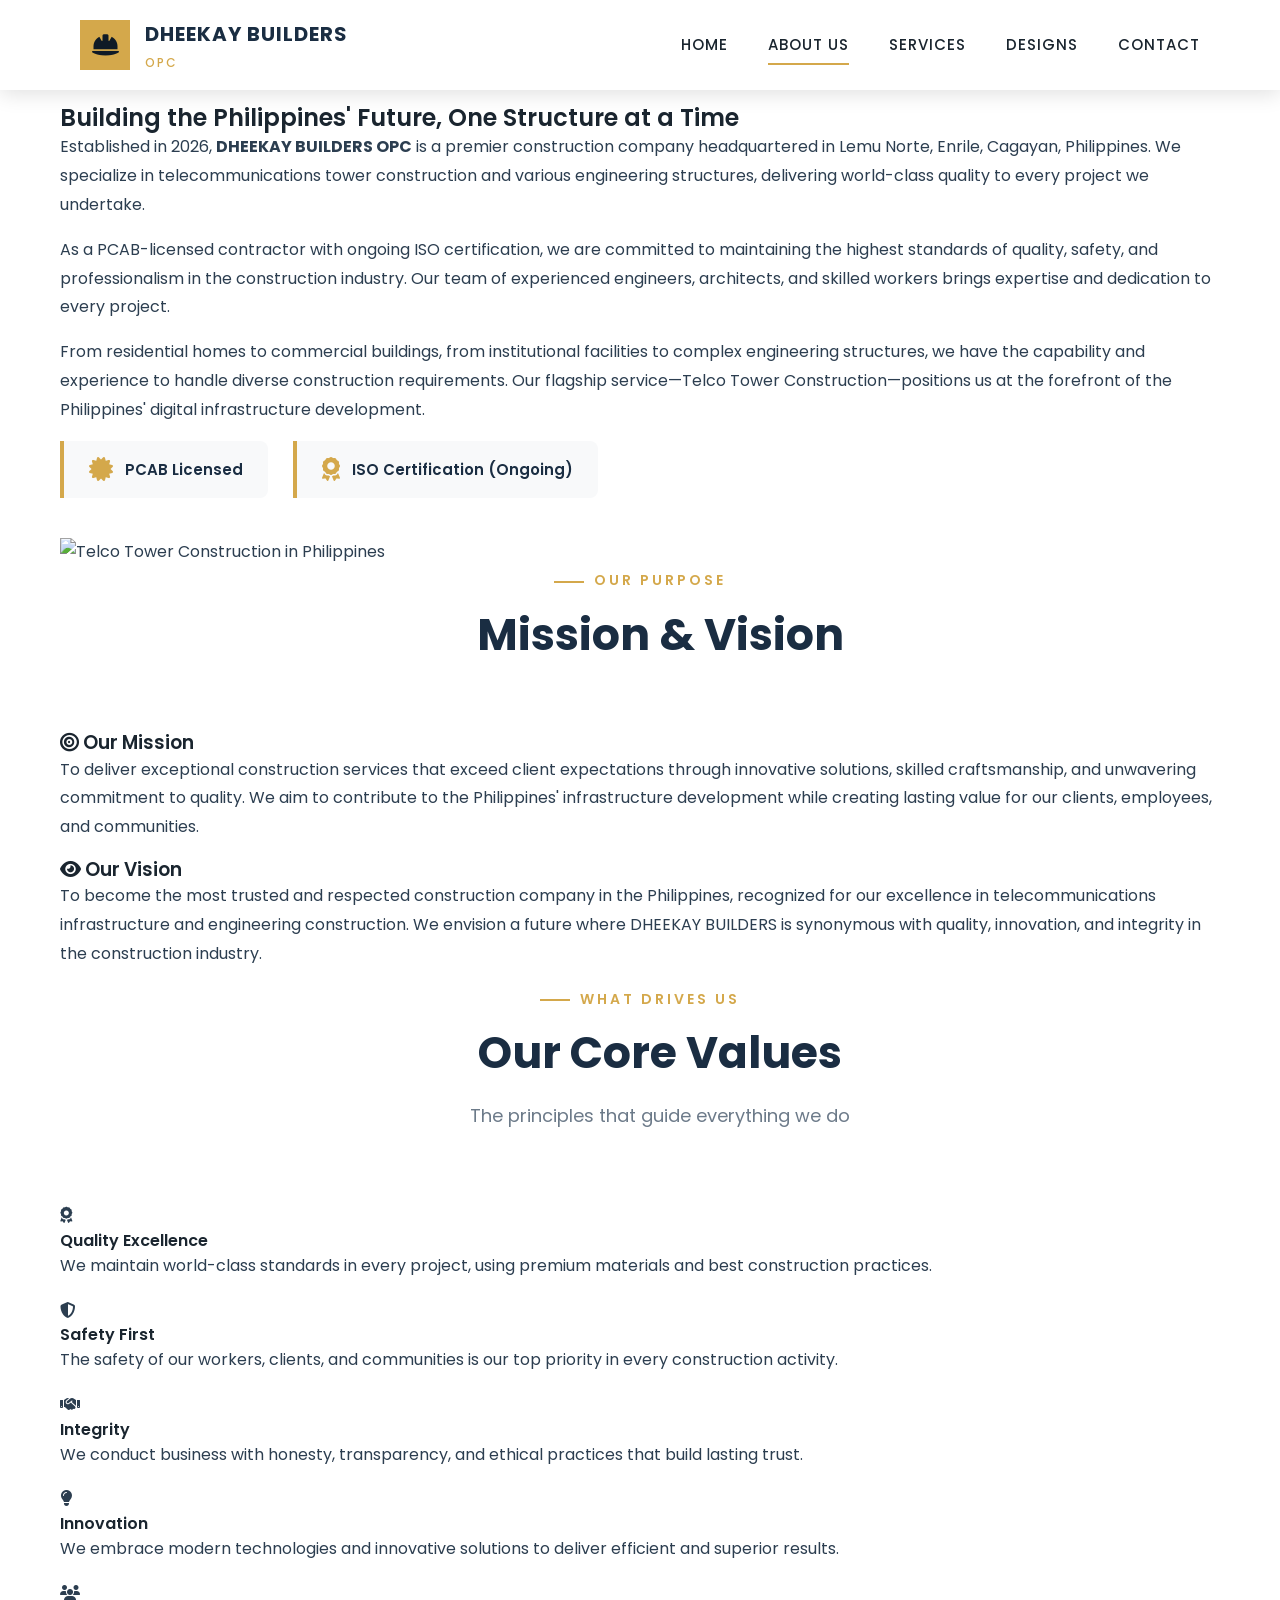
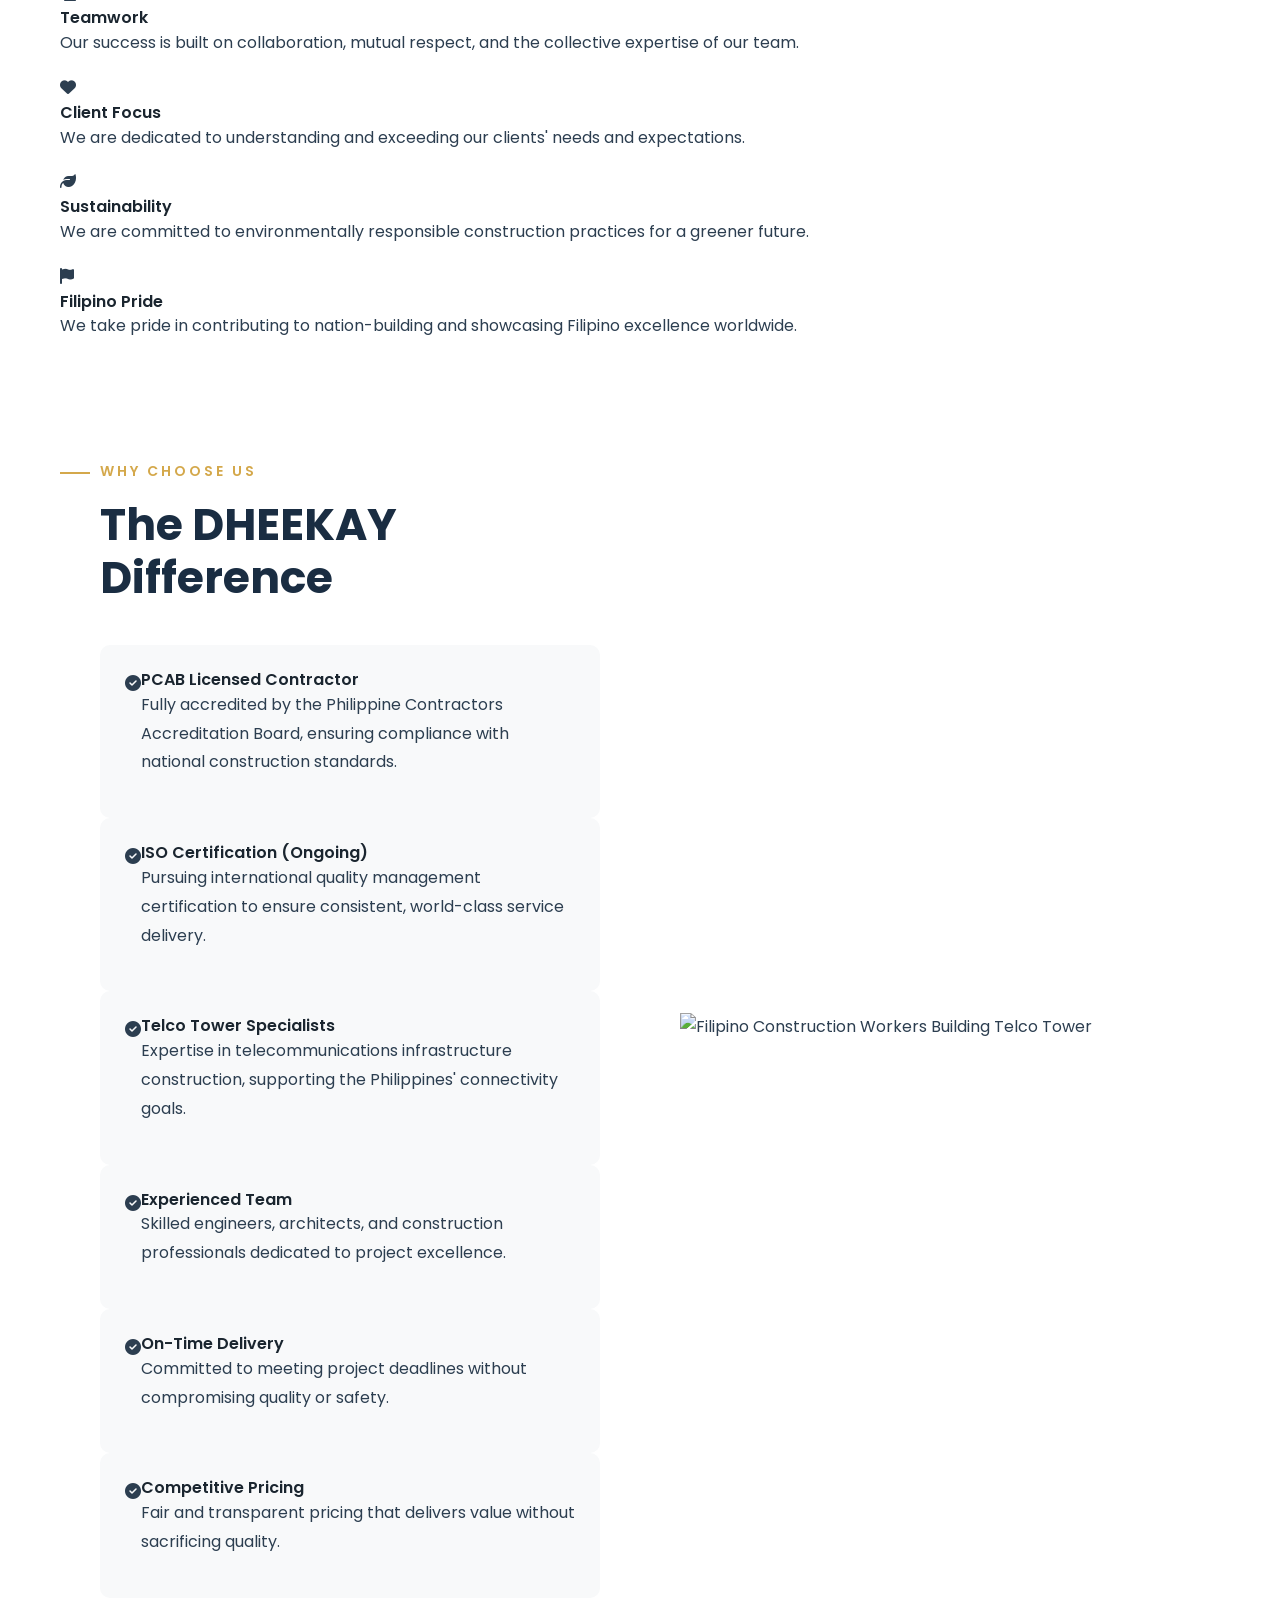
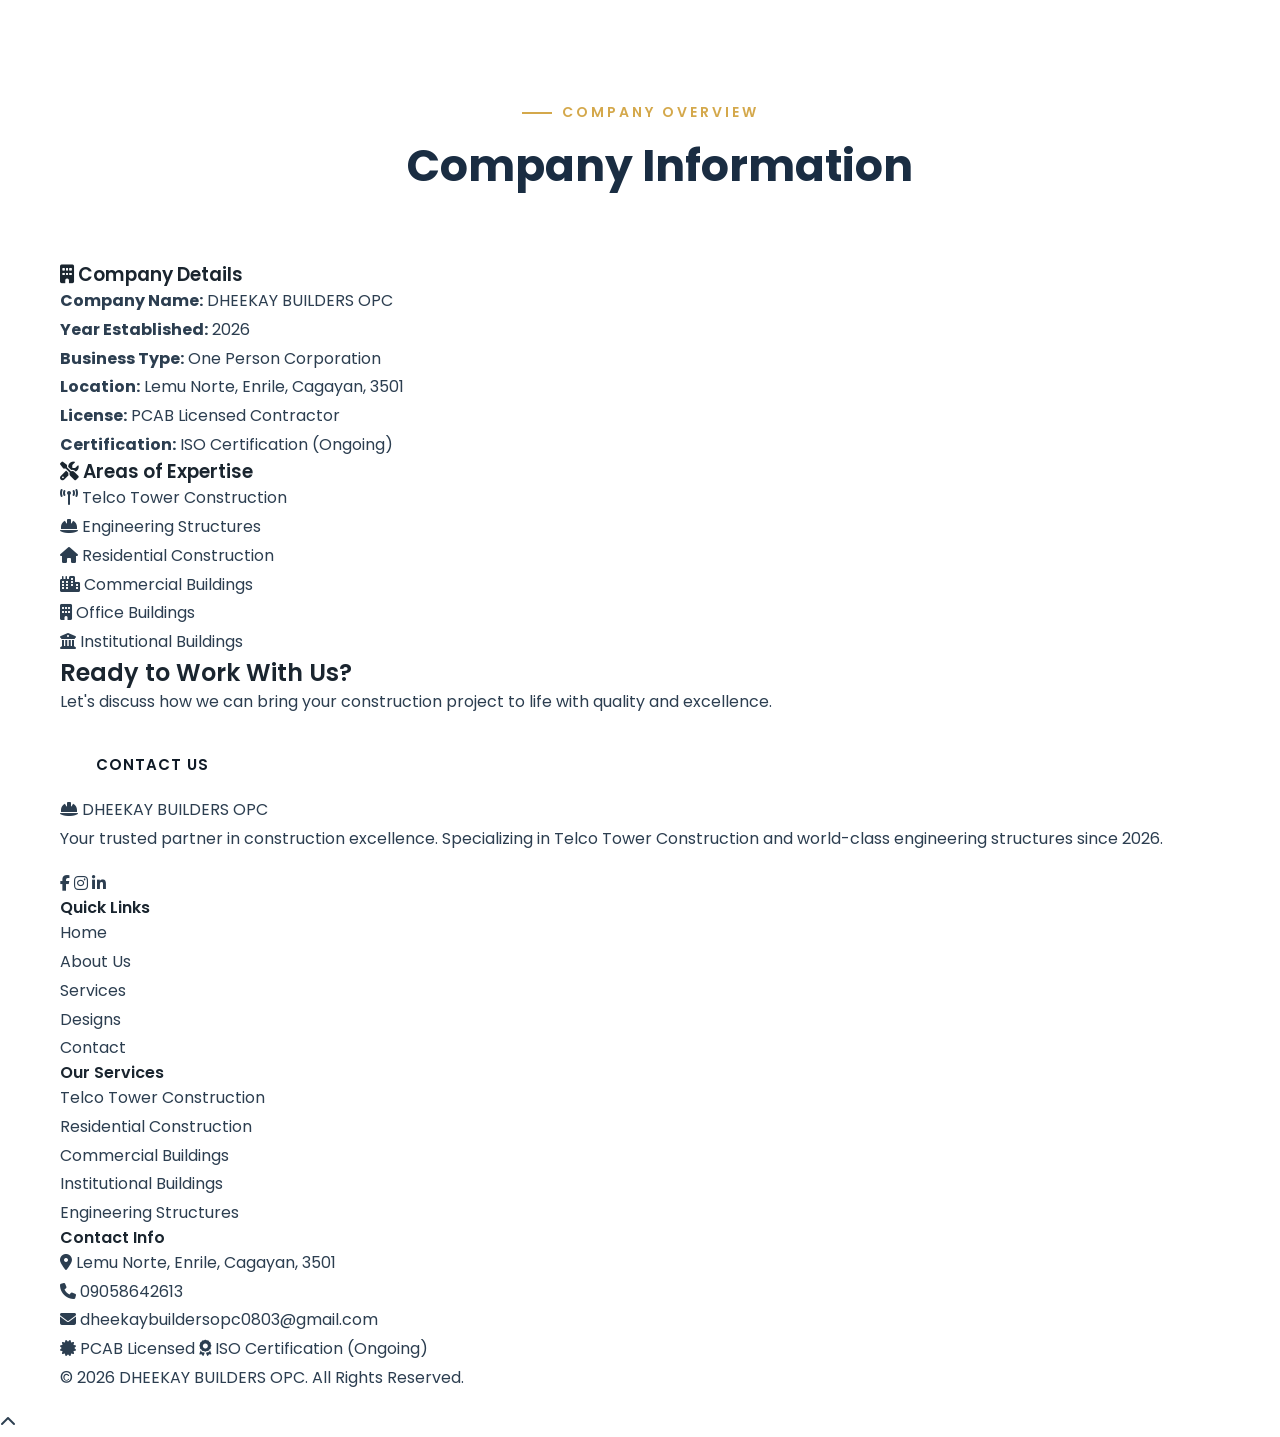
==== about.html @ f0f64f1a "Update all images to telco towers and Filipino/Philippines-based construction" ====
<!DOCTYPE html>
<html lang="en">
<head>
    <meta charset="UTF-8">
    <meta name="viewport" content="width=device-width, initial-scale=1.0">
    <meta name="description" content="About DHEEKAY BUILDERS OPC - A PCAB Licensed Construction Company established in 2026, specializing in Telco Tower and Engineering Construction">
    <meta name="keywords" content="about dheekay builders, construction company Philippines, PCAB licensed, ISO certification">
    <title>About Us | DHEEKAY BUILDERS OPC</title>
    <link rel="stylesheet" href="css/styles.css">
    <link rel="preconnect" href="https://fonts.googleapis.com">
    <link rel="preconnect" href="https://fonts.gstatic.com" crossorigin>
    <link href="https://fonts.googleapis.com/css2?family=Poppins:wght@300;400;500;600;700;800&display=swap" rel="stylesheet">
    <link rel="stylesheet" href="https://cdnjs.cloudflare.com/ajax/libs/font-awesome/6.4.0/css/all.min.css">
</head>
<body>
    <!-- Header -->
    <header class="header scrolled" id="header">
        <div class="container">
            <nav class="navbar">
                <a href="index.html" class="logo">
                    <div class="logo-icon">
                        <i class="fas fa-hard-hat"></i>
                    </div>
                    <div class="logo-text">
                        <span class="company-name">DHEEKAY BUILDERS</span>
                        <span class="company-tagline">OPC</span>
                    </div>
                </a>
                <ul class="nav-menu" id="nav-menu">
                    <li><a href="index.html" class="nav-link">Home</a></li>
                    <li><a href="about.html" class="nav-link active">About Us</a></li>
                    <li><a href="services.html" class="nav-link">Services</a></li>
                    <li><a href="projects.html" class="nav-link">Designs</a></li>
                    <li><a href="contact.html" class="nav-link">Contact</a></li>
                </ul>
                <div class="nav-toggle" id="nav-toggle">
                    <span></span>
                    <span></span>
                    <span></span>
                </div>
            </nav>
        </div>
    </header>

    <!-- Page Banner -->
    <section class="page-banner page-banner-about">
        <div class="page-banner-content">
            <h1>About Us</h1>
            <div class="breadcrumb">
                <a href="index.html">Home</a>
                <span>/</span>
                <span>About Us</span>
            </div>
        </div>
    </section>

    <!-- Company Overview -->
    <section class="about-section">
        <div class="container">
            <div class="about-grid">
                <div class="about-content">
                    <span class="section-subtitle">Who We Are</span>
                    <h2>Building the Philippines' Future, One Structure at a Time</h2>
                    <p>Established in 2026, <strong>DHEEKAY BUILDERS OPC</strong> is a premier construction company headquartered in Lemu Norte, Enrile, Cagayan, Philippines. We specialize in telecommunications tower construction and various engineering structures, delivering world-class quality to every project we undertake.</p>
                    <p>As a PCAB-licensed contractor with ongoing ISO certification, we are committed to maintaining the highest standards of quality, safety, and professionalism in the construction industry. Our team of experienced engineers, architects, and skilled workers brings expertise and dedication to every project.</p>
                    <p>From residential homes to commercial buildings, from institutional facilities to complex engineering structures, we have the capability and experience to handle diverse construction requirements. Our flagship service—Telco Tower Construction—positions us at the forefront of the Philippines' digital infrastructure development.</p>
                    <div class="certifications">
                        <div class="cert-badge">
                            <i class="fas fa-certificate"></i>
                            <span>PCAB Licensed</span>
                        </div>
                        <div class="cert-badge">
                            <i class="fas fa-award"></i>
                            <span>ISO Certification (Ongoing)</span>
                        </div>
                    </div>
                </div>
                <div class="about-image">
                    <img src="https://images.unsplash.com/photo-1558642452-9d2a7deb7f62?w=800&q=80" alt="Telco Tower Construction in Philippines">
                </div>
            </div>
        </div>
    </section>

    <!-- Mission & Vision -->
    <section class="mission-vision">
        <div class="container">
            <div class="section-header">
                <span class="section-subtitle">Our Purpose</span>
                <h2 class="section-title">Mission & Vision</h2>
            </div>
            <div class="mv-grid">
                <div class="mv-card">
                    <h3><i class="fas fa-bullseye"></i> Our Mission</h3>
                    <p>To deliver exceptional construction services that exceed client expectations through innovative solutions, skilled craftsmanship, and unwavering commitment to quality. We aim to contribute to the Philippines' infrastructure development while creating lasting value for our clients, employees, and communities.</p>
                </div>
                <div class="mv-card">
                    <h3><i class="fas fa-eye"></i> Our Vision</h3>
                    <p>To become the most trusted and respected construction company in the Philippines, recognized for our excellence in telecommunications infrastructure and engineering construction. We envision a future where DHEEKAY BUILDERS is synonymous with quality, innovation, and integrity in the construction industry.</p>
                </div>
            </div>
        </div>
    </section>

    <!-- Core Values -->
    <section class="values-section">
        <div class="container">
            <div class="section-header">
                <span class="section-subtitle">What Drives Us</span>
                <h2 class="section-title">Our Core Values</h2>
                <p class="section-description">The principles that guide everything we do</p>
            </div>
            <div class="values-grid">
                <div class="value-card">
                    <div class="value-icon">
                        <i class="fas fa-award"></i>
                    </div>
                    <h4>Quality Excellence</h4>
                    <p>We maintain world-class standards in every project, using premium materials and best construction practices.</p>
                </div>
                <div class="value-card">
                    <div class="value-icon">
                        <i class="fas fa-shield-alt"></i>
                    </div>
                    <h4>Safety First</h4>
                    <p>The safety of our workers, clients, and communities is our top priority in every construction activity.</p>
                </div>
                <div class="value-card">
                    <div class="value-icon">
                        <i class="fas fa-handshake"></i>
                    </div>
                    <h4>Integrity</h4>
                    <p>We conduct business with honesty, transparency, and ethical practices that build lasting trust.</p>
                </div>
                <div class="value-card">
                    <div class="value-icon">
                        <i class="fas fa-lightbulb"></i>
                    </div>
                    <h4>Innovation</h4>
                    <p>We embrace modern technologies and innovative solutions to deliver efficient and superior results.</p>
                </div>
                <div class="value-card">
                    <div class="value-icon">
                        <i class="fas fa-users"></i>
                    </div>
                    <h4>Teamwork</h4>
                    <p>Our success is built on collaboration, mutual respect, and the collective expertise of our team.</p>
                </div>
                <div class="value-card">
                    <div class="value-icon">
                        <i class="fas fa-heart"></i>
                    </div>
                    <h4>Client Focus</h4>
                    <p>We are dedicated to understanding and exceeding our clients' needs and expectations.</p>
                </div>
                <div class="value-card">
                    <div class="value-icon">
                        <i class="fas fa-leaf"></i>
                    </div>
                    <h4>Sustainability</h4>
                    <p>We are committed to environmentally responsible construction practices for a greener future.</p>
                </div>
                <div class="value-card">
                    <div class="value-icon">
                        <i class="fas fa-flag"></i>
                    </div>
                    <h4>Filipino Pride</h4>
                    <p>We take pride in contributing to nation-building and showcasing Filipino excellence worldwide.</p>
                </div>
            </div>
        </div>
    </section>

    <!-- Why Choose Us -->
    <section class="why-choose-us bg-light-gray">
        <div class="container">
            <div class="why-grid">
                <div class="why-content">
                    <span class="section-subtitle">Why Choose Us</span>
                    <h2 class="section-title">The DHEEKAY Difference</h2>
                    <div class="why-list">
                        <div class="why-item">
                            <div class="why-icon">
                                <i class="fas fa-check-circle"></i>
                            </div>
                            <div class="why-text">
                                <h4>PCAB Licensed Contractor</h4>
                                <p>Fully accredited by the Philippine Contractors Accreditation Board, ensuring compliance with national construction standards.</p>
                            </div>
                        </div>
                        <div class="why-item">
                            <div class="why-icon">
                                <i class="fas fa-check-circle"></i>
                            </div>
                            <div class="why-text">
                                <h4>ISO Certification (Ongoing)</h4>
                                <p>Pursuing international quality management certification to ensure consistent, world-class service delivery.</p>
                            </div>
                        </div>
                        <div class="why-item">
                            <div class="why-icon">
                                <i class="fas fa-check-circle"></i>
                            </div>
                            <div class="why-text">
                                <h4>Telco Tower Specialists</h4>
                                <p>Expertise in telecommunications infrastructure construction, supporting the Philippines' connectivity goals.</p>
                            </div>
                        </div>
                        <div class="why-item">
                            <div class="why-icon">
                                <i class="fas fa-check-circle"></i>
                            </div>
                            <div class="why-text">
                                <h4>Experienced Team</h4>
                                <p>Skilled engineers, architects, and construction professionals dedicated to project excellence.</p>
                            </div>
                        </div>
                        <div class="why-item">
                            <div class="why-icon">
                                <i class="fas fa-check-circle"></i>
                            </div>
                            <div class="why-text">
                                <h4>On-Time Delivery</h4>
                                <p>Committed to meeting project deadlines without compromising quality or safety.</p>
                            </div>
                        </div>
                        <div class="why-item">
                            <div class="why-icon">
                                <i class="fas fa-check-circle"></i>
                            </div>
                            <div class="why-text">
                                <h4>Competitive Pricing</h4>
                                <p>Fair and transparent pricing that delivers value without sacrificing quality.</p>
                            </div>
                        </div>
                    </div>
                </div>
                <div class="why-image">
                    <img src="https://images.unsplash.com/photo-1581094794329-c8112a89af12?w=800&q=80" alt="Filipino Construction Workers Building Telco Tower">
                </div>
            </div>
        </div>
    </section>

    <!-- Company Info -->
    <section class="about-section">
        <div class="container">
            <div class="section-header">
                <span class="section-subtitle">Company Overview</span>
                <h2 class="section-title">Company Information</h2>
            </div>
            <div class="about-grid gap-40">
                <div class="mv-card bg-light-gray">
                    <h3><i class="fas fa-building"></i> Company Details</h3>
                    <ul class="company-info-list">
                        <li>
                            <strong>Company Name:</strong> DHEEKAY BUILDERS OPC
                        </li>
                        <li>
                            <strong>Year Established:</strong> 2026
                        </li>
                        <li>
                            <strong>Business Type:</strong> One Person Corporation
                        </li>
                        <li>
                            <strong>Location:</strong> Lemu Norte, Enrile, Cagayan, 3501
                        </li>
                        <li>
                            <strong>License:</strong> PCAB Licensed Contractor
                        </li>
                        <li>
                            <strong>Certification:</strong> ISO Certification (Ongoing)
                        </li>
                    </ul>
                </div>
                <div class="mv-card bg-light-gray">
                    <h3><i class="fas fa-tools"></i> Areas of Expertise</h3>
                    <ul class="expertise-list">
                        <li>
                            <i class="fas fa-broadcast-tower"></i> Telco Tower Construction
                        </li>
                        <li>
                            <i class="fas fa-hard-hat"></i> Engineering Structures
                        </li>
                        <li>
                            <i class="fas fa-home"></i> Residential Construction
                        </li>
                        <li>
                            <i class="fas fa-city"></i> Commercial Buildings
                        </li>
                        <li>
                            <i class="fas fa-building"></i> Office Buildings
                        </li>
                        <li>
                            <i class="fas fa-university"></i> Institutional Buildings
                        </li>
                    </ul>
                </div>
            </div>
        </div>
    </section>

    <!-- CTA Section -->
    <section class="cta-section">
        <div class="container">
            <div class="cta-content">
                <h2>Ready to Work With Us?</h2>
                <p>Let's discuss how we can bring your construction project to life with quality and excellence.</p>
                <div class="cta-buttons">
                    <a href="contact.html" class="btn btn-white">Contact Us</a>
                    <a href="services.html" class="btn btn-outline-white">Our Services</a>
                </div>
            </div>
        </div>
    </section>

    <!-- Footer -->
    <footer class="footer">
        <div class="container">
            <div class="footer-grid">
                <div class="footer-about">
                    <div class="footer-logo">
                        <i class="fas fa-hard-hat"></i>
                        <span>DHEEKAY BUILDERS OPC</span>
                    </div>
                    <p>Your trusted partner in construction excellence. Specializing in Telco Tower Construction and world-class engineering structures since 2026.</p>
                    <div class="footer-social">
                        <a href="#" aria-label="Facebook"><i class="fab fa-facebook-f"></i></a>
                        <a href="#" aria-label="Instagram"><i class="fab fa-instagram"></i></a>
                        <a href="#" aria-label="LinkedIn"><i class="fab fa-linkedin-in"></i></a>
                    </div>
                </div>
                <div class="footer-links">
                    <h4>Quick Links</h4>
                    <ul>
                        <li><a href="index.html">Home</a></li>
                        <li><a href="about.html">About Us</a></li>
                        <li><a href="services.html">Services</a></li>
                        <li><a href="projects.html">Designs</a></li>
                        <li><a href="contact.html">Contact</a></li>
                    </ul>
                </div>
                <div class="footer-services">
                    <h4>Our Services</h4>
                    <ul>
                        <li><a href="services.html">Telco Tower Construction</a></li>
                        <li><a href="services.html">Residential Construction</a></li>
                        <li><a href="services.html">Commercial Buildings</a></li>
                        <li><a href="services.html">Institutional Buildings</a></li>
                        <li><a href="services.html">Engineering Structures</a></li>
                    </ul>
                </div>
                <div class="footer-contact">
                    <h4>Contact Info</h4>
                    <ul>
                        <li>
                            <i class="fas fa-map-marker-alt"></i>
                            <span>Lemu Norte, Enrile, Cagayan, 3501</span>
                        </li>
                        <li>
                            <i class="fas fa-phone"></i>
                            <a href="tel:09058642613">09058642613</a>
                        </li>
                        <li>
                            <i class="fas fa-envelope"></i>
                            <a href="mailto:dheekaybuildersopc0803@gmail.com">dheekaybuildersopc0803@gmail.com</a>
                        </li>
                    </ul>
                </div>
            </div>
            <div class="footer-bottom">
                <div class="footer-certifications">
                    <span><i class="fas fa-certificate"></i> PCAB Licensed</span>
                    <span><i class="fas fa-award"></i> ISO Certification (Ongoing)</span>
                </div>
                <p>&copy; 2026 DHEEKAY BUILDERS OPC. All Rights Reserved.</p>
            </div>
        </div>
    </footer>

    <!-- Back to Top Button -->
    <a href="#" class="back-to-top" id="backToTop" aria-label="Back to top">
        <i class="fas fa-chevron-up"></i>
    </a>

    <script src="js/main.js"></script>
</body>
</html>
---- css/styles.css ----
/* ============================================
   DHEEKAY BUILDERS OPC - Enhanced Stylesheet
   Dark Professional Theme - Jethrock Inspired
   Filipino Cagayan Valley Construction Company
   ============================================ */

/* CSS Variables */
:root {
    /* Primary Colors - Dark Professional Theme */
    --primary-color: #1a2d42;
    --primary-dark: #0f1a26;
    --primary-light: #2a4a6a;
    --secondary-color: #d4a84b;
    --secondary-dark: #b8922e;
    --secondary-light: #e8c46a;
    --accent-color: #f5b041;
    
    /* Neutral Colors */
    --dark-color: #0a0f14;
    --dark-gray: #1e2a36;
    --medium-gray: #3d4f5f;
    --light-gray: #f8f9fa;
    --off-white: #f0f2f5;
    --white: #ffffff;
    
    /* Text Colors */
    --text-color: #2c3e50;
    --text-light: #6c7a89;
    --text-dark: #1a252f;
    --text-white: #ffffff;
    
    /* Effects */
    --shadow-sm: 0 2px 8px rgba(0, 0, 0, 0.08);
    --shadow: 0 4px 20px rgba(0, 0, 0, 0.12);
    --shadow-lg: 0 10px 40px rgba(0, 0, 0, 0.18);
    --shadow-gold: 0 4px 20px rgba(212, 168, 75, 0.3);
    --transition: all 0.4s cubic-bezier(0.4, 0, 0.2, 1);
    --transition-fast: all 0.2s ease;
    
    /* Spacing */
    --section-padding: 100px 0;
    --section-padding-sm: 60px 0;
}

/* Reset & Base Styles */
*, *::before, *::after {
    margin: 0;
    padding: 0;
    box-sizing: border-box;
}

html {
    scroll-behavior: smooth;
    font-size: 16px;
}

body {
    font-family: 'Poppins', sans-serif;
    font-size: 1rem;
    line-height: 1.8;
    color: var(--text-color);
    background-color: var(--white);
    overflow-x: hidden;
    -webkit-font-smoothing: antialiased;
    -moz-osx-font-smoothing: grayscale;
}

a {
    text-decoration: none;
    color: inherit;
    transition: var(--transition);
}

a:hover {
    color: var(--secondary-color);
}

ul {
    list-style: none;
}

img {
    max-width: 100%;
    height: auto;
    display: block;
}

h1, h2, h3, h4, h5, h6 {
    font-weight: 600;
    line-height: 1.3;
    color: var(--text-dark);
}

p {
    margin-bottom: 1rem;
}

/* Container */
.container {
    max-width: 1200px;
    margin: 0 auto;
    padding: 0 20px;
}

.container-lg {
    max-width: 1400px;
    margin: 0 auto;
    padding: 0 40px;
}

/* ============================================
   TYPOGRAPHY
   ============================================ */
.section-subtitle {
    display: inline-block;
    font-size: 0.875rem;
    font-weight: 600;
    text-transform: uppercase;
    letter-spacing: 3px;
    color: var(--secondary-color);
    margin-bottom: 15px;
    position: relative;
}

.section-subtitle::before {
    content: '';
    position: absolute;
    left: -40px;
    top: 50%;
    width: 30px;
    height: 2px;
    background: var(--secondary-color);
}

.section-title {
    font-size: 2.75rem;
    font-weight: 700;
    color: var(--primary-color);
    margin-bottom: 20px;
    line-height: 1.2;
}

.section-title span {
    color: var(--secondary-color);
}

.section-description {
    font-size: 1.125rem;
    color: var(--text-light);
    max-width: 700px;
    margin: 0 auto 50px;
    line-height: 1.8;
}

.section-header {
    text-align: center;
    margin-bottom: 70px;
    padding-left: 40px;
}

/* ============================================
   BUTTONS
   ============================================ */
.btn {
    display: inline-flex;
    align-items: center;
    justify-content: center;
    padding: 16px 36px;
    font-size: 0.9375rem;
    font-weight: 600;
    text-transform: uppercase;
    letter-spacing: 1px;
    border: none;
    cursor: pointer;
    transition: var(--transition);
    gap: 10px;
}

.btn-primary {
    background: var(--secondary-color);
    color: var(--primary-dark);
}

.btn-primary:hover {
    background: var(--secondary-light);
    color: var(--primary-dark);
    transform: translateY(-3px);
    box-shadow: var(--shadow-gold);
}

.btn-outline {
    background: transparent;
    color: var(--white);
    border: 2px solid var(--white);
}

.btn-outline:hover {
    background: var(--white);
    color: var(--primary-dark);
}

.btn-dark {
    background: var(--primary-color);
    color: var(--white);
}

.btn-dark:hover {
    background: var(--primary-dark);
    transform: translateY(-3px);
}

.btn-white {
    background: var(--white);
    color: var(--primary-dark);
}

.btn-white:hover {
    background: var(--secondary-color);
    color: var(--primary-dark);
    transform: translateY(-3px);
}

.btn-outline-white {
    background: transparent;
    color: var(--white);
    border: 2px solid rgba(255, 255, 255, 0.5);
}

.btn-outline-white:hover {
    background: var(--white);
    color: var(--primary-dark);
    border-color: var(--white);
}

/* ============================================
   HEADER & NAVIGATION
   ============================================ */
.header {
    position: fixed;
    top: 0;
    left: 0;
    width: 100%;
    z-index: 1000;
    background: transparent;
    padding: 0;
    transition: var(--transition);
}

.header.scrolled {
    background: var(--white);
    box-shadow: var(--shadow);
}

.header.scrolled .nav-link {
    color: var(--text-dark);
}

.header.scrolled .logo .company-name {
    color: var(--primary-color);
}

.header.scrolled .header-contact {
    color: var(--text-dark);
}

.navbar {
    display: flex;
    justify-content: space-between;
    align-items: center;
    height: 90px;
    padding: 0 20px;
}

.logo {
    display: flex;
    align-items: center;
    gap: 15px;
    z-index: 1001;
}

.logo-icon {
    width: 50px;
    height: 50px;
    background: var(--secondary-color);
    display: flex;
    align-items: center;
    justify-content: center;
    font-size: 1.5rem;
    color: var(--primary-dark);
}

.logo-text {
    display: flex;
    flex-direction: column;
}

.company-name {
    font-size: 1.25rem;
    font-weight: 700;
    color: var(--white);
    letter-spacing: 1px;
    transition: var(--transition);
}

.company-tagline {
    font-size: 0.75rem;
    font-weight: 500;
    color: var(--secondary-color);
    letter-spacing: 2px;
}

.nav-menu {
    display: flex;
    align-items: center;
    gap: 40px;
}

.nav-link {
    font-size: 0.9375rem;
    font-weight: 500;
    color: var(--white);
    text-transform: uppercase;
    letter-spacing: 1px;
    position: relative;
    padding: 10px 0;
}

.nav-link::after {
    content: '';
    position: absolute;
    bottom: 0;
    left: 0;
    width: 0;
    height: 2px;
    background: var(--secondary-color);
    transition: var(--transition);
}

.nav-link:hover::after,
.nav-link.active::after {
    width: 100%;
}

.nav-link:hover,
.nav-link.active {
    color: var(--secondary-color);
}

.nav-toggle {
    display: none;
    flex-direction: column;
    gap: 6px;
    cursor: pointer;
    z-index: 1001;
}

.nav-toggle span {
    width: 28px;
    height: 2px;
    background: var(--white);
    transition: var(--transition);
}

.header.scrolled .nav-toggle span {
    background: var(--primary-color);
}

/* ============================================
   HERO SECTION - Full Screen with Video Feel
   ============================================ */
.hero {
    position: relative;
    min-height: 100vh;
    display: flex;
    align-items: center;
    overflow: hidden;
}

.hero-slider {
    position: absolute;
    top: 0;
    left: 0;
    width: 100%;
    height: 100%;
}

.hero-slide {
    position: absolute;
    top: 0;
    left: 0;
    width: 100%;
    height: 100%;
    opacity: 0;
    transition: opacity 1.5s ease-in-out;
    display: flex;
    align-items: center;
}

.hero-slide.active {
    opacity: 1;
}

.hero-slide::before {
    content: '';
    position: absolute;
    top: 0;
    left: 0;
    width: 100%;
    height: 100%;
    background: linear-gradient(135deg, rgba(10, 15, 20, 0.9) 0%, rgba(26, 45, 66, 0.7) 100%);
    z-index: 1;
}

/* Hero slide backgrounds - Telco Towers & Filipino Construction */
.hero-slide-1 {
    background: url('https://images.unsplash.com/photo-1558642452-9d2a7deb7f62?w=1920&q=80') center/cover no-repeat;
    /* Telco/Cell Tower construction */
}

.hero-slide-2 {
    background: url('https://images.unsplash.com/photo-1621155346337-1d19476ba7d6?w=1920&q=80') center/cover no-repeat;
    /* Modern tropical Filipino home */
}

.hero-slide-3 {
    background: url('https://images.unsplash.com/photo-1581094794329-c8112a89af12?w=1920&q=80') center/cover no-repeat;
    /* Construction workers building */
}

.hero-content {
    position: relative;
    z-index: 2;
    max-width: 900px;
    padding: 0 60px;
    animation: fadeInUp 1s ease-out;
}

.hero-content h1 {
    font-size: 4rem;
    font-weight: 700;
    color: var(--white);
    line-height: 1.1;
    margin-bottom: 25px;
    text-transform: uppercase;
    letter-spacing: 2px;
}

.hero-content h1 span {
    color: var(--secondary-color);
    display: block;
}

.hero-content p {
    font-size: 1.25rem;
    color: rgba(255, 255, 255, 0.85);
    margin-bottom: 40px;
    max-width: 600px;
    line-height: 1.8;
}

.hero-buttons {
    display: flex;
    gap: 20px;
    flex-wrap: wrap;
}

.hero-slider-nav {
    position: absolute;
    bottom: 60px;
    left: 60px;
    z-index: 10;
    display: flex;
    gap: 15px;
}

.slider-dot {
    width: 50px;
    height: 4px;
    background: rgba(255, 255, 255, 0.3);
    cursor: pointer;
    transition: var(--transition);
}

.slider-dot.active,
.slider-dot:hover {
    background: var(--secondary-color);
}

.scroll-indicator {
    position: absolute;
    bottom: 40px;
    right: 60px;
    z-index: 10;
    color: var(--white);
    font-size: 1.5rem;
    animation: bounce 2s infinite;
}

@keyframes bounce {
    0%, 20%, 50%, 80%, 100% { transform: translateY(0); }
    40% { transform: translateY(-15px); }
    60% { transform: translateY(-8px); }
}

@keyframes fadeInUp {
    from {
        opacity: 0;
        transform: translateY(40px);
    }
    to {
        opacity: 1;
        transform: translateY(0);
    }
}

/* ============================================
   STATS SECTION - Dark Background
   ============================================ */
.stats-section {
    background: var(--primary-color);
    padding: 80px 0;
    position: relative;
}

.stats-section::before {
    content: '';
    position: absolute;
    top: 0;
    left: 0;
    right: 0;
    bottom: 0;
    background: url('https://images.unsplash.com/photo-1558642452-9d2a7deb7f62?w=1920&q=80') center/cover no-repeat;
    /* Telco Tower background */
    opacity: 0.1;
}

.stats-grid {
    position: relative;
    display: grid;
    grid-template-columns: repeat(4, 1fr);
    gap: 40px;
}

.stat-item {
    text-align: center;
    padding: 30px;
    border-right: 1px solid rgba(255, 255, 255, 0.1);
}

.stat-item:last-child {
    border-right: none;
}

.stat-icon {
    font-size: 2.5rem;
    color: var(--secondary-color);
    margin-bottom: 20px;
}

.stat-number {
    font-size: 3.5rem;
    font-weight: 700;
    color: var(--white);
    line-height: 1;
    margin-bottom: 10px;
}

.stat-number::after {
    content: '+';
    font-size: 2rem;
}

.stat-label {
    font-size: 0.9375rem;
    color: rgba(255, 255, 255, 0.7);
    text-transform: uppercase;
    letter-spacing: 2px;
}

/* ============================================
   ABOUT PREVIEW SECTION
   ============================================ */
.about-preview {
    padding: var(--section-padding);
    background: var(--white);
}

.about-preview-grid {
    display: grid;
    grid-template-columns: 1fr 1fr;
    gap: 80px;
    align-items: center;
}

.about-preview-content {
    padding-left: 40px;
}

.about-preview-content h2 {
    font-size: 2.5rem;
    margin-bottom: 25px;
    color: var(--primary-color);
}

.about-preview-content p {
    font-size: 1.0625rem;
    color: var(--text-light);
    margin-bottom: 30px;
}

.certifications {
    display: flex;
    gap: 25px;
    margin-bottom: 40px;
    flex-wrap: wrap;
}

.cert-badge {
    display: flex;
    align-items: center;
    gap: 12px;
    padding: 15px 25px;
    background: var(--light-gray);
    border-left: 4px solid var(--secondary-color);
    border-radius: 0 8px 8px 0;
    transition: var(--transition);
}

.cert-badge:hover {
    background: var(--white);
    box-shadow: var(--shadow);
    transform: translateX(5px);
}

.cert-badge i {
    font-size: 1.5rem;
    color: var(--secondary-color);
}

.cert-badge span {
    font-weight: 600;
    color: var(--primary-color);
    font-size: 0.9375rem;
}

    border-radius: 12px;
    box-shadow: var(--shadow-lg);
.about-preview-image {
    position: relative;
}

.about-preview-image img {
    width: 100%;
    height: 550px;
    object-fit: cover;
}

.experience-badge {
    position: absolute;
    bottom: -30px;
    left: -30px;
    background: var(--secondary-color);
    padding: 30px 40px;
    text-align: center;
}

.experience-badge .exp-text {
    display: block;
    font-size: 0.875rem;
    color: var(--primary-dark);
    text-transform: uppercase;
    letter-spacing: 2px;
}

.experience-badge .exp-year {
    display: block;
    font-size: 2.5rem;
    font-weight: 700;
    color: var(--primary-dark);
}

/* ============================================
   SERVICES PREVIEW SECTION
   ============================================ */
.services-preview {
    padding: var(--section-padding);
    background: var(--light-gray);
}

.services-grid {
    display: grid;
    grid-template-columns: repeat(3, 1fr);
    gap: 35px;
}

.service-card {
    background: var(--white);
    padding: 50px 40px;
    position: relative;
    overflow: hidden;
    transition: var(--transition);
    border-bottom: 4px solid transparent;
    border-radius: 8px;
    box-shadow: var(--shadow-sm);
    min-height: 320px;
    display: flex;
    flex-direction: column;
}

.service-card::before {
    content: '';
    position: absolute;
    top: 0;
    left: 0;
    width: 100%;
    height: 0;
    background: var(--primary-color);
    transition: var(--transition);
    z-index: 0;
}

.service-card:hover::before {
    height: 100%;
}

.service-card:hover {
    border-bottom-color: var(--secondary-color);
    transform: translateY(-10px);
    box-shadow: var(--shadow-lg);
}

.service-card > * {
    position: relative;
    z-index: 1;
}

.service-icon {
    width: 80px;
    height: 80px;
    background: var(--light-gray);
    display: flex;
    align-items: center;
    justify-content: center;
    font-size: 2rem;
    color: var(--secondary-color);
    margin-bottom: 30px;
    transition: var(--transition);
}

.service-card:hover .service-icon {
    background: var(--secondary-color);
    color: var(--primary-dark);
}

.service-card h3 {
    font-size: 1.375rem;
    font-weight: 600;
    margin-bottom: 15px;
    color: var(--primary-color);
    transition: var(--transition);
}

.service-card:hover h3 {
    color: var(--white);
}

.service-card p {
    font-size: 0.9375rem;
    color: var(--text-light);
    margin-bottom: 25px;
    transition: var(--transition);
}

.service-card:hover p {
    color: rgba(255, 255, 255, 0.8);
}

.service-link {
    font-size: 0.875rem;
    font-weight: 600;
    color: var(--secondary-color);
    text-transform: uppercase;
    letter-spacing: 1px;
    display: inline-flex;
    align-items: center;
    gap: 8px;
}

.service-link i {
    transition: var(--transition);
}

.service-link:hover i {
    transform: translateX(5px);
}

.services-cta {
    text-align: center;
    margin-top: 60px;
}

/* ============================================
   WHY CHOOSE US SECTION
   ============================================ */
.why-choose-us {
    padding: var(--section-padding);
    background: var(--white);
}

.why-grid {
    display: grid;
    grid-template-columns: 1fr 1fr;
    gap: 80px;
    align-items: center;
}

.why-content {
    padding-left: 40px;
}

.why-list {
    margin-top: 40px;
}

.why-item {
    display: flex;25px;
    padding: 25px;
    background: var(--light-gray);
    transition: var(--transition);
    border-radius: 10px;
}

.why-item:hover {
    background: var(--primary-color);
    transform: translateX(10px);
    box-shadow: var(--shadow
    background: var(--primary-color);
    transform: translateX(10px);
}

.why-item:hover .why-icon i {
    color: var(--secondary-color);
}

.why-item:hover h4,
.why-item:hover p {
    color: var(--white);
}

.why-icon {
    flex-shrink: 0;
}

.why-icon i {
    font-size: 1.5rem;
    color: var(--secondary-color);
    transition: var(--transition);
}

.why-text h4 {
    font-size: 1.125rem;
    font-weight: 600;
    margin-bottom: 8px;
    color: var(--primary-color);
    transition: var(--transition);
}

.why-text p {
    font-size: 0.9375rem;
    color: var(--text-light);
    margin-bottom: 0;
    transition: var(--transition);
    border-radius: 12px;
    box-shadow: var(--shadow-lg);
}

.why-image {
    position: relative;
}

.why-image img {
    width: 100%;
    height: 600px;
    object-fit: cover;
}

/* ============================================
   FEATURED PROJECTS SECTION
   ============================================ */
.featured-projects {
    padding: var(--section-padding);
    background: var(--dark-color);
}

.featured-projects .section-subtitle {
    color: var(--secondary-color);
}

.featured-projects .section-title {
    color: var(--white);
}

.featured-projects .section-description {
    color: rgba(255, 255, 255, 0.7);
}

.projects-grid {
    display: grid;
    grid-template-columns: repeat(3, 1fr);
    gap: 35px;
}

.project-card {
    position: relative;
    overflow: hidden;
    background: var(--dark-gray);
    border-radius: 12px;
    box-shadow: var(--shadow);
}

.project-image {
    position: relative;
    height: 280px;
    overflow: hidden;
}

.project-image img {
    width: 100%;
    height: 100%;
    object-fit: cover;
    transition: var(--transition);
}

.project-card:hover .project-image img {
    transform: scale(1.1);
}

.project-overlay {
    position: absolute;
    top: 0;
    left: 0;
    width: 100%;
    height: 100%;
    background: rgba(26, 45, 66, 0.9);
    display: flex;
    align-items: center;
    justify-content: center;
    opacity: 0;
    transition: var(--transition);
}

.project-card:hover .project-overlay {
    opacity: 1;
}

.project-link {
    width: 60px;
    height: 60px;
    background: var(--secondary-color);
    display: flex;
    align-items: center;
    justify-content: center;
    font-size: 1.5rem;
    color: var(--primary-dark);
    transform: scale(0);
    transition: var(--transition);
}

.project-card:hover .project-link {
    transform: scale(1);
}

.project-info {
    padding: 25px 30px;
}

.project-category {
    font-size: 0.75rem;
    color: var(--secondary-color);
    text-transform: uppercase;
    letter-spacing: 2px;
    font-weight: 600;
    background: rgba(212, 168, 75, 0.15);
    padding: 4px 12px;
    border-radius: 20px;
    display: inline-block;
}

.project-info h3 {
    font-size: 1.2rem;
    color: var(--white);
    margin: 12px 0 8px;
    line-height: 1.4;
}

.project-info p {
    font-size: 0.9rem;
    color: rgba(255, 255, 255, 0.6);
    margin-bottom: 0;
    line-height: 1.5;
}

.projects-cta {
    text-align: center;
    margin-top: 60px;
}

/* ============================================
   CTA SECTION
   ============================================ */
.cta-section {
    padding: 100px 0;
    background: linear-gradient(135deg, var(--secondary-color) 0%, var(--secondary-dark) 100%);
    position: relative;
    overflow: hidden;
}

.cta-section::before {
    content: '';
    position: absolute;
    top: -50%;
    right: -20%;
    width: 600px;
    height: 600px;
    background: rgba(255, 255, 255, 0.1);
    border-radius: 50%;
}

.cta-content {
    position: relative;
    text-align: center;
    max-width: 800px;
    margin: 0 auto;
}

.cta-content h2 {
    font-size: 2.75rem;
    color: var(--primary-dark);
    margin-bottom: 20px;
}

.cta-content p {
    font-size: 1.125rem;
    color: var(--primary-dark);
    opacity: 0.9;
    margin-bottom: 40px;
}

.cta-buttons {
    display: flex;
    gap: 20px;
    justify-content: center;
    flex-wrap: wrap;
}

.cta-buttons .btn-white {
    background: var(--primary-dark);
    color: var(--white);
}

.cta-buttons .btn-white:hover {
    background: var(--white);
    color: var(--primary-dark);
}

/* ============================================
   FOOTER
   ============================================ */
.footer {
    background: var(--dark-color);
    padding: 80px 0 0;
}

.footer-grid {
    display: grid;
    grid-template-columns: 1.5fr 1fr 1fr 1.5fr;
    gap: 50px;
    padding-bottom: 60px;
    border-bottom: 1px solid rgba(255, 255, 255, 0.1);
}

.footer-logo {
    display: flex;
    align-items: center;
    gap: 12px;
    margin-bottom: 25px;
}

.footer-logo i {
    font-size: 2rem;
    color: var(--secondary-color);
}

.footer-logo span {
    font-size: 1.25rem;
    font-weight: 700;
    color: var(--white);
    letter-spacing: 1px;
}

.footer-about p {
    color: rgba(255, 255, 255, 0.6);
    font-size: 0.9375rem;
    margin-bottom: 25px;
}

.footer-social {
    display: flex;
    gap: 15px;
}

.footer-social a {
    width: 45px;
    height: 45px;
    background: rgba(255, 255, 255, 0.1);
    display: flex;
    align-items: center;
    justify-content: center;
    color: var(--white);
    transition: var(--transition);
}

.footer-social a:hover {
    background: var(--secondary-color);
    color: var(--primary-dark);
}

.footer-links h4,
.footer-services h4,
.footer-contact h4 {
    font-size: 1.125rem;
    color: var(--white);
    margin-bottom: 25px;
    position: relative;
    padding-bottom: 15px;
}

.footer-links h4::after,
.footer-services h4::after,
.footer-contact h4::after {
    content: '';
    position: absolute;
    bottom: 0;
    left: 0;
    width: 40px;
    height: 2px;
    background: var(--secondary-color);
}

.footer-links ul li,
.footer-services ul li {
    margin-bottom: 12px;
}

.footer-links a,
.footer-services a {
    color: rgba(255, 255, 255, 0.6);
    font-size: 0.9375rem;
    transition: var(--transition);
}

.footer-links a:hover,
.footer-services a:hover {
    color: var(--secondary-color);
    padding-left: 10px;
}

.footer-contact ul li {
    display: flex;
    gap: 15px;
    margin-bottom: 20px;
    color: rgba(255, 255, 255, 0.6);
    font-size: 0.9375rem;
}

.footer-contact ul li i {
    color: var(--secondary-color);
    font-size: 1rem;
    margin-top: 3px;
}

.footer-contact a {
    color: rgba(255, 255, 255, 0.6);
}

.footer-contact a:hover {
    color: var(--secondary-color);
}

.footer-bottom {
    padding: 30px 0;
    display: flex;
    justify-content: space-between;
    align-items: center;
    flex-wrap: wrap;
    gap: 20px;
}

.footer-bottom p {
    color: rgba(255, 255, 255, 0.5);
    font-size: 0.875rem;
    margin: 0;
}

.footer-certifications {
    display: flex;
    gap: 30px;
}

.footer-certifications span {
    color: rgba(255, 255, 255, 0.6);
    font-size: 0.875rem;
    display: flex;
    align-items: center;
    gap: 8px;
}

.footer-certifications i {
    color: var(--secondary-color);
}

/* ============================================
   PAGE BANNERS
   ============================================ */
.page-banner {
    height: 450px;
    display: flex;
    align-items: center;
    justify-content: center;
    position: relative;
    margin-top: 0;
}

.page-banner::before {
    content: '';
    position: absolute;
    top: 0;
    left: 0;
    width: 100%;
    height: 100%;
    background: linear-gradient(135deg, rgba(10, 15, 20, 0.9) 0%, rgba(26, 45, 66, 0.8) 100%);
}

/* Page banners - Telco Towers & Filipino Construction */
.page-banner-about {
    background: url('https://images.unsplash.com/photo-1581094794329-c8112a89af12?w=1920&q=80') center/cover no-repeat;
    /* Filipino construction team */
}

.page-banner-services {
    background: url('https://images.unsplash.com/photo-1558642452-9d2a7deb7f62?w=1920&q=80') center/cover no-repeat;
    /* Telco tower construction */
}

.page-banner-projects {
    background: url('https://images.unsplash.com/photo-1503387762-592deb58ef4e?w=1920&q=80') center/cover no-repeat;
    /* Blueprint/Design background */
}

.page-banner-contact {
    background: url('https://images.unsplash.com/photo-1581094794329-c8112a89af12?w=1920&q=80') center/cover no-repeat;
    /* Filipino workers */
}

.page-banner-content {
    position: relative;
    z-index: 2;
    text-align: center;
}

.page-banner-content h1 {
    font-size: 3.5rem;
    color: var(--white);
    text-transform: uppercase;
    letter-spacing: 3px;
    margin-bottom: 20px;
}

.breadcrumb {
    display: flex;
    justify-content: center;
    gap: 15px;
    font-size: 0.9375rem;
}

.breadcrumb a {
    color: var(--secondary-color);
}

.breadcrumb span {
    color: rgba(255, 255, 255, 0.6);
}

/* ============================================
   ABOUT PAGE
   ============================================ */
.about-section {
    padding: var(--section-padding);
}

.about-grid {
    display: grid;
    grid-template-columns: 1fr 1fr;
    gap: 80px;
    align-items: center;
}

.about-content {
    padding-left: 40px;
}

.about-content h2 {
    font-size: 2.25rem;
    color: var(--primary-color);
    margin-bottom: 25px;
}

.about-content p {
    font-size: 1rem;
    color: var(--text-light);
    margin-bottom: 20px;
}

.about-image img {
    width: 100%;
    height: 500px;
    object-fit: cover;
}

/* Mission Vision */
.mission-vision {
    padding: var(--section-padding);
    background: var(--primary-color);
}

.mv-grid {
    display: grid;
    grid-template-columns: repeat(2, 1fr);
    gap: 50px;
}

.mv-card {
    padding: 50px 45px;
    background: rgba(255, 255, 255, 0.05);
    border-left: 4px solid var(--secondary-color);
    border-radius: 0 12px 12px 0;
    transition: var(--transition);
}

.mv-card:hover {
    background: rgba(255, 255, 255, 0.08);
    transform: translateX(8px);
}

.mv-card h3 {
    font-size: 1.5rem;
    color: var(--white);
    margin-bottom: 20px;
    display: flex;
    align-items: center;
    gap: 15px;
}

.mv-card h3 i {
    color: var(--secondary-color);
}

.mv-card p {
    color: rgba(255, 255, 255, 0.8);
    font-size: 1rem;
    line-height: 1.8;
}

/* Core Values */
.core-values {
    padding: var(--section-padding);
    background: var(--light-gray);
}

.values-grid {
    display: grid;
    grid-template-columns: repeat(auto-fill, minmax(260px, 1fr));
    gap: 30px;
}

.value-card {
    text-align: center;
    padding: 50px 30px;
    background: var(--white);
    transition: var(--transition);
    border-radius: 12px;
    box-shadow: var(--shadow-sm);
}

.value-card:hover {
    transform: translateY(-10px);
    box-shadow: var(--shadow-lg);
}

.value-icon {
    width: 80px;
    height: 80px;
    background: var(--primary-color);
    margin: 0 auto 25px;
    display: flex;
    align-items: center;
    justify-content: center;
    font-size: 2rem;
    color: var(--secondary-color);
    border-radius: 50%;
}

.value-card h4 {
    font-size: 1.125rem;
    color: var(--primary-color);
    margin-bottom: 15px;
}

.value-card p {
    font-size: 0.9375rem;
    color: var(--text-light);
    margin-bottom: 0;
    line-height: 1.7;
}

/* ============================================
   SERVICES PAGE - Enhanced with Megamykon Style
   ============================================ */
.services-section {
    padding: var(--section-padding);
}

.services-detailed {
    display: flex;
    flex-direction: column;
    gap: 100px;
}

.service-detailed-card {
    display: grid;
    grid-template-columns: 1fr 1fr;
    gap: 80px;
    align-items: center;
}

.service-detailed-card:nth-child(even) {
    direction: rtl;
}

.service-detailed-card:nth-child(even) > * {
    direction: ltr;
}

.service-detailed-image {
    border-radius: 12px;
    overflow: hidden;
    box-shadow: var(--shadow-lg);
}

.service-detailed-image img {
    width: 100%;
    height: 450px;
    object-fit: cover;
    transition: var(--transition);
}

.service-detailed-image:hover img {
    transform: scale(1.03);
}

.service-detailed-content h3 {
    font-size: 1.75rem;
    color: var(--primary-color);
    margin-bottom: 20px;
    display: flex;
    align-items: center;
    gap: 15px;
}

.service-detailed-content h3 i {
    color: var(--secondary-color);
}

.service-detailed-content p {
    color: var(--text-light);
    margin-bottom: 25px;
}

.service-features {
    display: grid;
    grid-template-columns: repeat(2, 1fr);
    gap: 12px;
}

.service-features li {
    display: flex;
    align-items: center;
    gap: 10px;
    font-size: 0.9375rem;
    color: var(--text-color);
}

.service-features i {
    color: var(--secondary-color);
}

/* Service Categories - Megamykon Style */
.service-categories {
    padding: var(--section-padding);
    background: var(--light-gray);
}

.category-grid {
    display: grid;
    grid-template-columns: repeat(auto-fill, minmax(320px, 1fr));
    gap: 30px;
}

.category-card {
    background: var(--white);
    padding: 40px 35px;
    border-top: 4px solid var(--secondary-color);
    transition: var(--transition);
    border-radius: 0 0 12px 12px;
    box-shadow: var(--shadow-sm);
}

.category-card:hover {
    transform: translateY(-5px);
    box-shadow: var(--shadow-lg);
}

.category-card h4 {
    font-size: 1.25rem;
    color: var(--primary-color);
    margin-bottom: 20px;
    display: flex;
    align-items: center;
    gap: 12px;
}

.category-card h4 i {
    color: var(--secondary-color);
}

.category-list {
    list-style: none;
}

.category-list li {
    padding: 8px 0;
    border-bottom: 1px solid var(--light-gray);
    font-size: 0.9375rem;
    color: var(--text-light);
    display: flex;
    align-items: center;
    gap: 10px;
}

.category-list li::before {
    content: '•';
    color: var(--secondary-color);
    font-weight: bold;
}

.category-list li:last-child {
    border-bottom: none;
}

/* ============================================
   PROJECTS PAGE
   ============================================ */
.projects-section {
    padding: var(--section-padding);
}

.projects-filter {
    display: flex;
    justify-content: center;
    gap: 15px;
    margin-bottom: 50px;
    flex-wrap: wrap;
}

.filter-btn {
    padding: 12px 30px;
    font-size: 0.875rem;
    font-weight: 600;
    text-transform: uppercase;
    letter-spacing: 1px;
    background: var(--light-gray);
    color: var(--text-color);
    border: none;
    cursor: pointer;
    transition: var(--transition);
}

.filter-btn:hover,
.filter-btn.active {
    background: var(--primary-color);
    color: var(--white);
}

.projects-full-grid {
    display: grid;
    grid-template-columns: repeat(3, 1fr);
    gap: 30px;
}

/* ============================================
   CONTACT PAGE
   ============================================ */
.contact-section {
    padding: var(--section-padding);
}

.contact-grid {
    display: grid;
    grid-template-columns: 1fr 1.3fr;
    gap: 50px;
    align-items: start;
}

.contact-info {
    background: linear-gradient(135deg, var(--primary-color) 0%, var(--primary-dark) 100%);
    padding: 50px 45px;
    position: relative;
    overflow: hidden;
    border-radius: 12px;
    box-shadow: var(--shadow-lg);
}

.contact-info::before {
    content: '';
    position: absolute;
    top: -50%;
    right: -50%;
    width: 100%;
    height: 100%;
    background: rgba(212, 168, 75, 0.05);
    border-radius: 50%;
}

.contact-info h3 {
    font-size: 1.75rem;
    color: var(--white);
    margin-bottom: 15px;
    position: relative;
}

.contact-info > p {
    color: rgba(255, 255, 255, 0.8);
    font-size: 0.9375rem;
    margin-bottom: 35px;
    line-height: 1.7;
    position: relative;
}

/* Contact Details List */
.contact-details {
    list-style: none;
    padding: 0;
    margin: 0;
    position: relative;
}

.contact-details li {
    display: flex;
    gap: 20px;
    margin-bottom: 25px;
    padding-bottom: 25px;
    border-bottom: 1px solid rgba(255, 255, 255, 0.1);
}

.contact-details li:last-child {
    border-bottom: none;
    margin-bottom: 0;
    padding-bottom: 0;
}

.contact-details li > i {
    width: 50px;
    height: 50px;
    background: var(--secondary-color);
    display: flex;
    align-items: center;
    justify-content: center;
    font-size: 1.25rem;
    color: var(--primary-dark);
    flex-shrink: 0;
}

.contact-details li > div h4 {
    font-size: 1rem;
    font-weight: 600;
    color: var(--white);
    margin-bottom: 5px;
}

.contact-details li > div p {
    color: rgba(255, 255, 255, 0.75);
    font-size: 0.9375rem;
    margin: 0;
}

.contact-details li > div a {
    color: var(--secondary-color);
    font-size: 0.9375rem;
    font-weight: 500;
    transition: var(--transition);
}

.contact-details li > div a:hover {
    color: var(--secondary-light);
    text-decoration: underline;
}

/* Contact Follow Section */
.contact-follow-section {
    margin-top: 35px;
    padding-top: 30px;
    border-top: 1px solid rgba(255, 255, 255, 0.15);
    position: relative;
}

.contact-follow-section h4 {
    color: var(--white);
    font-size: 1rem;
    font-weight: 600;
    margin-bottom: 20px;
}

.contact-follow-section .footer-social {
    display: flex;
    gap: 12px;
}

.contact-follow-section .footer-social a {
    width: 45px;
    height: 45px;
    background: rgba(255, 255, 255, 0.1);
    border: 1px solid rgba(255, 255, 255, 0.2);
    display: flex;
    align-items: center;
    justify-content: center;
    color: var(--white);
    font-size: 1rem;
    transition: var(--transition);
}

.contact-follow-section .footer-social a:hover {
    background: var(--secondary-color);
    border-color: var(--secondary-color);
    color: var(--primary-dark);
    transform: translateY(-3px);
}

/* Legacy contact-info-item styles */
.contact-info-item {
    display: flex;
    gap: 20px;
    margin-bottom: 30px;
}

.contact-info-item i {
    font-size: 1.5rem;
    color: var(--secondary-color);
}

.contact-info-item h4 {
    font-size: 1rem;
    color: var(--white);
    margin-bottom: 5px;
}

.contact-info-item p,
.contact-info-item a {
    color: rgba(255, 255, 255, 0.7);
    font-size: 0.9375rem;
}

.contact-info-item a:hover {
    color: var(--secondary-color);
}

.contact-social {
    margin-top: 40px;
    padding-top: 30px;
    border-top: 1px solid rgba(255, 255, 255, 0.1);
}

.contact-social h4 {
    color: var(--white);
    margin-bottom: 20px;
}

.contact-social .social-links {
    display: flex;
    gap: 15px;
}

.contact-social .social-links a {
    width: 45px;
    height: 45px;
    background: rgba(255, 255, 255, 0.1);
    display: flex;
    align-items: center;
    justify-content: center;
    color: var(--white);
    transition: var(--transition);
}

.contact-social .social-links a:hover {
    background: var(--secondary-color);
    color: var(--primary-dark);
}

.contact-form {
    padding: 50px 45px;
    background: var(--white);
    box-shadow: var(--shadow-lg);
    border: 1px solid rgba(0, 0, 0, 0.05);
    border-radius: 12px;
}

.contact-form h3 {
    font-size: 1.75rem;
    color: var(--primary-color);
    margin-bottom: 30px;
}

.form-row {
    display: grid;
    grid-template-columns: 1fr 1fr;
    gap: 25px;
}

.form-group {
    margin-bottom: 22px;
}

.form-group label {
    display: block;
    font-size: 0.875rem;
    font-weight: 600;
    color: var(--text-color);
    margin-bottom: 10px;
}

.form-group input,
.form-group textarea,
.form-group select {
    width: 100%;
    padding: 16px 20px;
    font-size: 1rem;
    font-family: inherit;
    border: 2px solid var(--off-white);
    background: var(--light-gray);
    color: var(--text-color);
    transition: var(--transition);
    border-radius: 8px;
}

.form-group input:focus,
.form-group textarea:focus,
.form-group select:focus {
    outline: none;
    border-color: var(--secondary-color);
    background: var(--white);
}

.form-group textarea {
    min-height: 140px;
    resize: vertical;
}

/* Map Section */
.map-section {
    padding: var(--section-padding);
    background: var(--light-gray);
}

.map-container {
    height: 450px;
    box-shadow: var(--shadow-lg);
    border-radius: 12px;
    overflow: hidden;
}

.map-container iframe {
    width: 100%;
    height: 100%;
    border: none;
}

/* Quick Contact Section */
.quick-contact-section {
    background: var(--light-gray);
}

.quick-contact-grid {
    grid-template-columns: repeat(3, 1fr);
}

/* FAQ Section - Styled like mission-vision cards */
.faq-section {
    padding: var(--section-padding);
    background: var(--primary-color);
}

.faq-section .section-subtitle {
    color: var(--secondary-color);
}

.faq-section .section-title {auto-fill, minmax(400px, 1fr));
    gap: 30px;
    max-width: none;
}

.faq-card {
    padding: 40px 35px;
    background: rgba(255, 255, 255, 0.05);
    border-left: 4px solid var(--secondary-color);
    border-radius: 0 12px 12px 0;
    transition: var(--transition);
}

.faq-card:hover {
    background: rgba(255, 255, 255, 0.08);
    transform: translateX(5px
}

.faq-card {
    padding: 40px;
    background: rgba(255, 255, 255, 0.05);
    border-left: 4px solid var(--secondary-color);
}

.faq-card h3 {
    font-size: 1.125rem;
    color: var(--white);
    margin-bottom: 15px;
    display: flex;
    align-items: flex-start;
    gap: 12px;
}

.faq-card h3 i {
    color: var(--secondary-color);
    margin-top: 3px;
}

.faq-card p {
    color: rgba(255, 255, 255, 0.8);
    font-size: 0.9375rem;
    line-height: 1.7;
    margin: 0;
}

.faq-item {
    background: var(--white);
    margin-bottom: 15px;
    overflow: hidden;
}

.faq-question {
    width: 100%;
    padding: 25px 30px;
    font-size: 1rem;
    font-weight: 600;
    text-align: left;
    background: var(--white);
    border: none;
    cursor: pointer;
    display: flex;
    justify-content: space-between;
    align-items: center;
    color: var(--primary-color);
    transition: var(--transition);
}

.faq-question:hover {
    background: var(--light-gray);
}

.faq-question i {
    color: var(--secondary-color);
    transition: var(--transition);
}

.faq-item.active .faq-question i {
    transform: rotate(180deg);
}

.faq-answer {
    max-height: 0;
    overflow: hidden;
    transition: max-height 0.3s ease;
}

.faq-answer p {
    padding: 0 30px 25px;
    color: var(--text-light);
    font-size: 0.9375rem;
}

.faq-item.active .faq-answer {
    max-height: 200px;
}

/* ============================================
   BACK TO TOP BUTTON
   ============================================ */
.back-to-top {
    position: fixed;
    bottom: 30px;
    right: 30px;
    width: 50px;
    height: 50px;
    background: var(--secondary-color);
    color: var(--primary-dark);
    display: flex;
    align-items: center;
    justify-content: center;
    font-size: 1.25rem;
    opacity: 0;
    visibility: hidden;
    transition: var(--transition);
    z-index: 999;
}

.back-to-top.visible {
    opacity: 1;
    visibility: visible;
}

.back-to-top:hover {
    background: var(--primary-color);
    color: var(--white);
    transform: translateY(-5px);
}

/* ============================================
   ANIMATIONS
   ============================================ */
.fade-in {
    opacity: 0;
    transform: translateY(30px);
    transition: opacity 0.6s ease, transform 0.6s ease;
}

.fade-in.visible {
    opacity: 1;
    transform: translateY(0);
}

/* ============================================
   PROJECTS GALLERY
   ============================================ */
.projects-gallery {
    display: grid;
    grid-template-columns: repeat(auto-fill, minmax(350px, 1fr));
    gap: 30px;
}

.gallery-item {
    position: relative;
    overflow: hidden;
    height: 320px;
    cursor: pointer;
    border-radius: 12px;
    box-shadow: var(--shadow);
}

.gallery-item img {
    width: 100%;
    height: 100%;
    object-fit: cover;
    transition: var(--transition);
}

.gallery-item:hover img {
    transform: scale(1.08);
}

.gallery-overlay {
    position: absolute;
    bottom: 0;
    left: 0;
    right: 0;
    background: linear-gradient(transparent, rgba(26, 45, 66, 0.95));
    padding: 35px 25px;
    transform: translateY(0);
    opacity: 1;
    transition: var(--transition);
}

.gallery-item:hover .gallery-overlay {
    background: linear-gradient(transparent, rgba(26, 45, 66, 1));
    padding-bottom: 40px;
}

.gallery-overlay span {
    display: inline-block;
    font-size: 0.7rem;
    font-weight: 600;
    text-transform: uppercase;
    letter-spacing: 2px;
    color: var(--secondary-color);
    margin-bottom: 10px;
    background: rgba(212, 168, 75, 0.2);
    padding: 5px 12px;
    border-radius: 20px;
}

.gallery-overlay h4 {
    font-size: 1.1rem;
    color: var(--white);
    margin: 0;
    line-height: 1.4;
}

/* Values Section Background */
.values-section {
    padding: var(--section-padding);
    background: var(--light-gray);
}

.bg-light-gray {
    background: var(--light-gray);
}

/* ============================================
   RESPONSIVE DESIGN
   ============================================ */
@media (max-width: 1200px) {
    .container-lg {
        padding: 0 30px;
    }
    
    .hero-content h1 {
        font-size: 3.5rem;
    }
}

@media (max-width: 992px) {
    .nav-menu {
        position: fixed;
        top: 0;
        right: -100%;
        width: 100%;
        height: 100vh;
        background: var(--primary-dark);
        flex-direction: column;
        justify-content: center;
        gap: 30px;
        transition: var(--transition);
    }
    
    .nav-menu.active {
        right: 0;
    }
    
    .nav-link {
        font-size: 1.25rem;
        color: var(--white);
    }
    
    .nav-toggle {
        display: flex;
    }
    
    .nav-toggle.active span:nth-child(1) {
        transform: rotate(45deg) translate(6px, 6px);
    }
    
    .nav-toggle.active span:nth-child(2) {
        opacity: 0;
    }
    
    .nav-toggle.active span:nth-child(3) {
        transform: rotate(-45deg) translate(6px, -6px);
    }
    
    .hero-content {
        padding: 0 30px;
    }
    
    .hero-content h1 {
        font-size: 2.75rem;
    }
    
    .stats-grid {
        grid-template-columns: repeat(2, 1fr);
    }
    
    .stat-item {
        border-right: none;
        border-bottom: 1px solid rgba(255, 255, 255, 0.1);
    }
    
    .about-preview-grid,
    .why-grid,
    .about-grid,
    .service-detailed-card {
        gap: 25px;
    }
    
    .values-grid {
        grid-template-columns: repeat(2, 1fr);
        gap: 25px;
    }
    
    .faq-grid {
        grid-template-columns: 1fr;
    }
    
    .footer-grid {
        grid-template-columns: repeat(2, 1fr);
    }
    
    .contact-grid {
        grid-template-columns: 1fr;
        gap: 40px
        grid-template-columns: repeat(2, 1fr);
    }
    
    .values-grid {
        grid-template-columns: repeat(2, 1fr);
    }
    
    .footer-grid {
        grid-template-columns: repeat(2, 1fr);
    }section-header {
        padding-left: 20px;
        margin-bottom: 50px;
    }
    
    .section-subtitle::before {
        left: -25px;
        width: 20px;
    }
    
    .hero-content h1 {
        font-size: 2.25rem;
    }
    
    .hero-content p {
        font-size: 1rem;
    }
    
    .hero-slider-nav {
        left: 30px;
        bottom: 40px;
    }
    
    .scroll-indicator {
        display: none;
    }
    
    .services-grid,
    .projects-grid,
    .projects-gallery,
    .projects-full-grid,
    .category-grid {
        grid-template-columns: 1fr;
        gap: 25px;
    }
    
    .gallery-item,
    .project-image {
        height: 280px;
    }
    
    .page-banner {
        height: 350px;
    }
    
    .page-banner-content h1 {
        font-size: 2.5rem;
    }
    
    .cta-content h2 {
        font-size: 2rem;
    }
    
    .footer-grid {
        grid-template-columns: 1fr;
        gap: 40px;
    }
    
    .footer-bottom {
        flex-direction: column;
        text-align: center;
    }
    
    .form-row {
        grid-template-columns: 1fr;
    }
    
    .experience-badge {
        bottom: -20px;
        left: 20px;
        padding: 20px 30px;
    }
    
    .services-detailed {
        gap: 60px;
    }
    
    .service-detailed-image img {
        height: 30olumns: 1fr;
        gap: 40px;
    }
    
    .footer-bottom {
        flex-direction: column;
        text-align: center;
    }
    
    .form-row {
     faq-grid {
        grid-template-columns: 1fr;
    }
    
    .certifications {
        flex-direction: column;
    }
    
    .service-features {
        grid-template-columns: 1fr;
    }
    
    .contact-info,
    .contact-form {
        padding: 30px 25px;
    }
    
    .category-card {
        padding: 30px 25px;
    }
    
    .service-card {
        padding: 40px 30px;
    }
    
    .gallery-item {
        height: 25 576px) {
    .hero-content h1 {
        font-size: 1.875rem;
    }
    
    .hero-buttons {
        flex-direction: column;
    }
    
    .btn {
        width: 100%;
        justify-content: center;
    }
    
    .stats-grid {
        grid-template-columns: 1fr;
    }
    
    .stat-number {
        font-size: 2.5rem;
    }
    
    .values-grid {
        grid-template-columns: 1fr;
    }
    
    .mv-grid {
        grid-template-columns: 1fr;
    }
    
    .certifications {
        flex-direction: column;
    }
    
    .service-features {
        grid-template-columns: 1fr;
    }
    
    .contact-info,
    .contact-form {
        padding: 30px;
    }
}
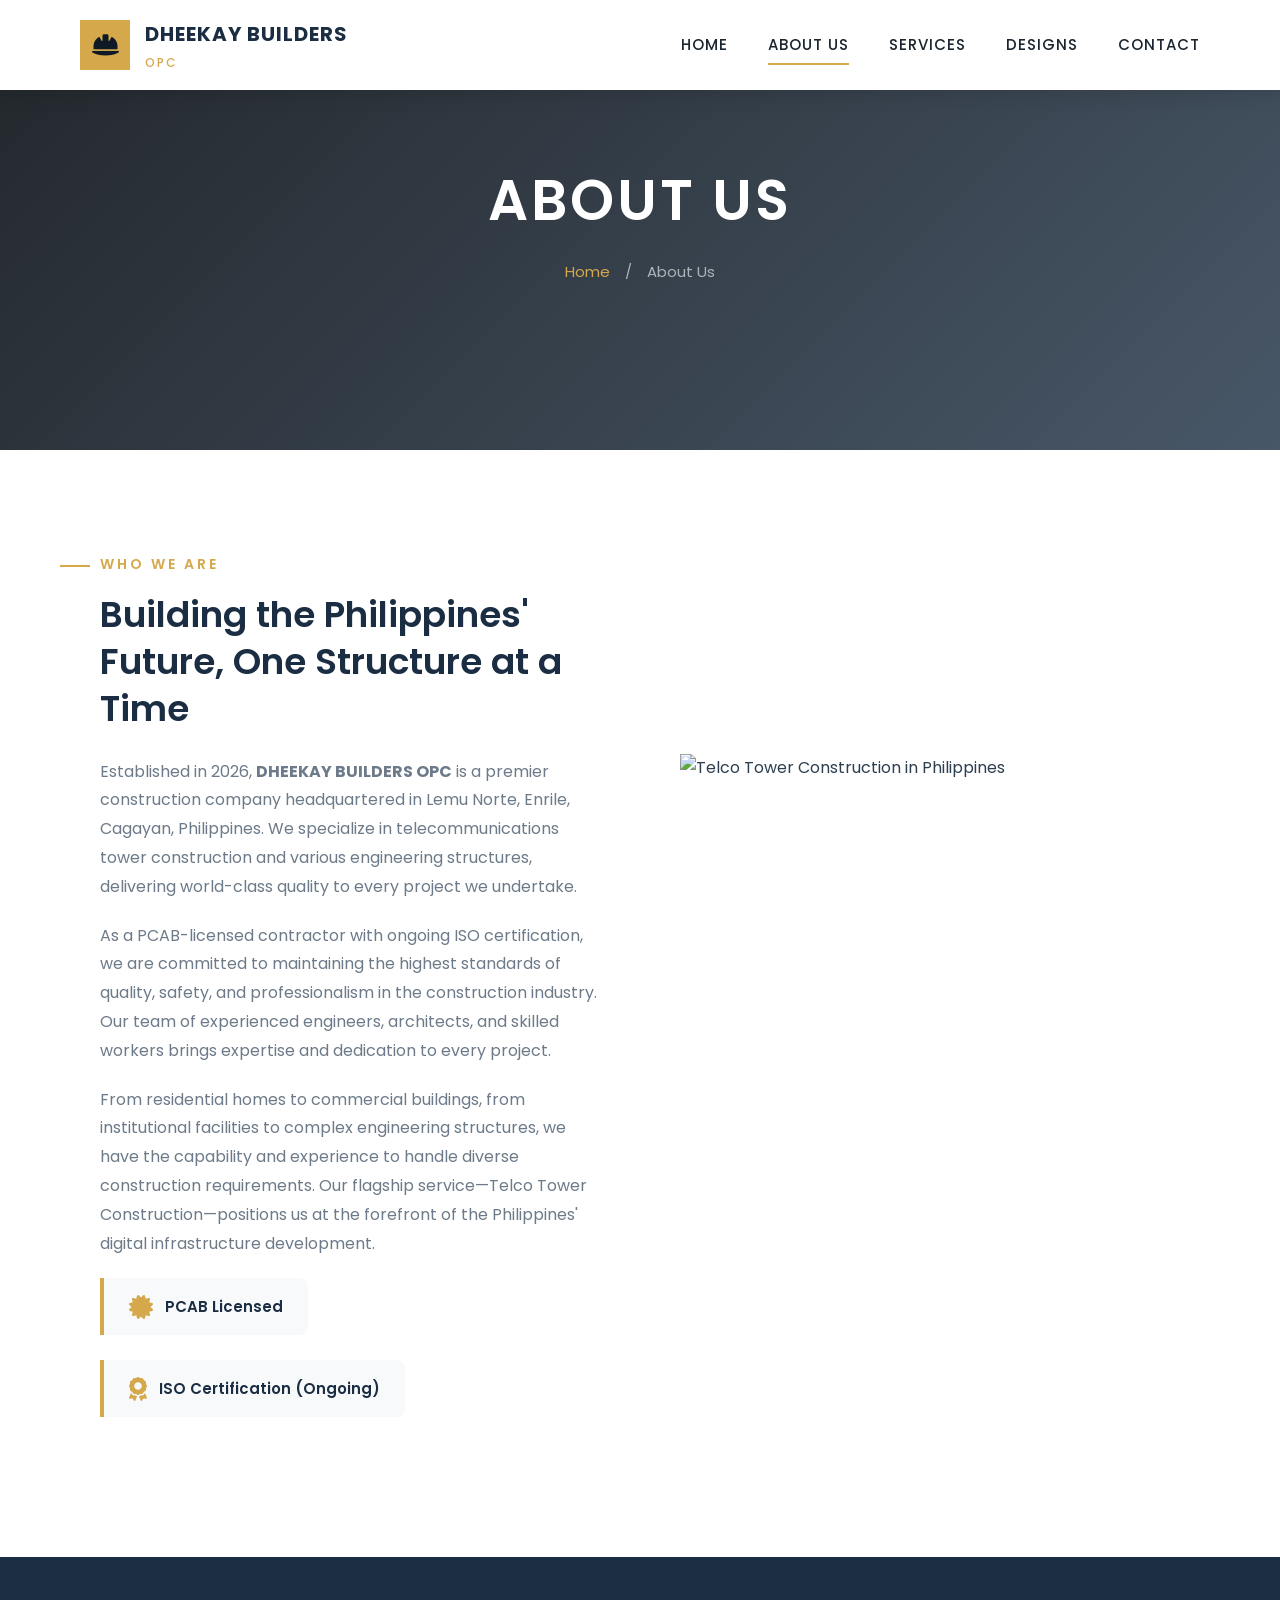
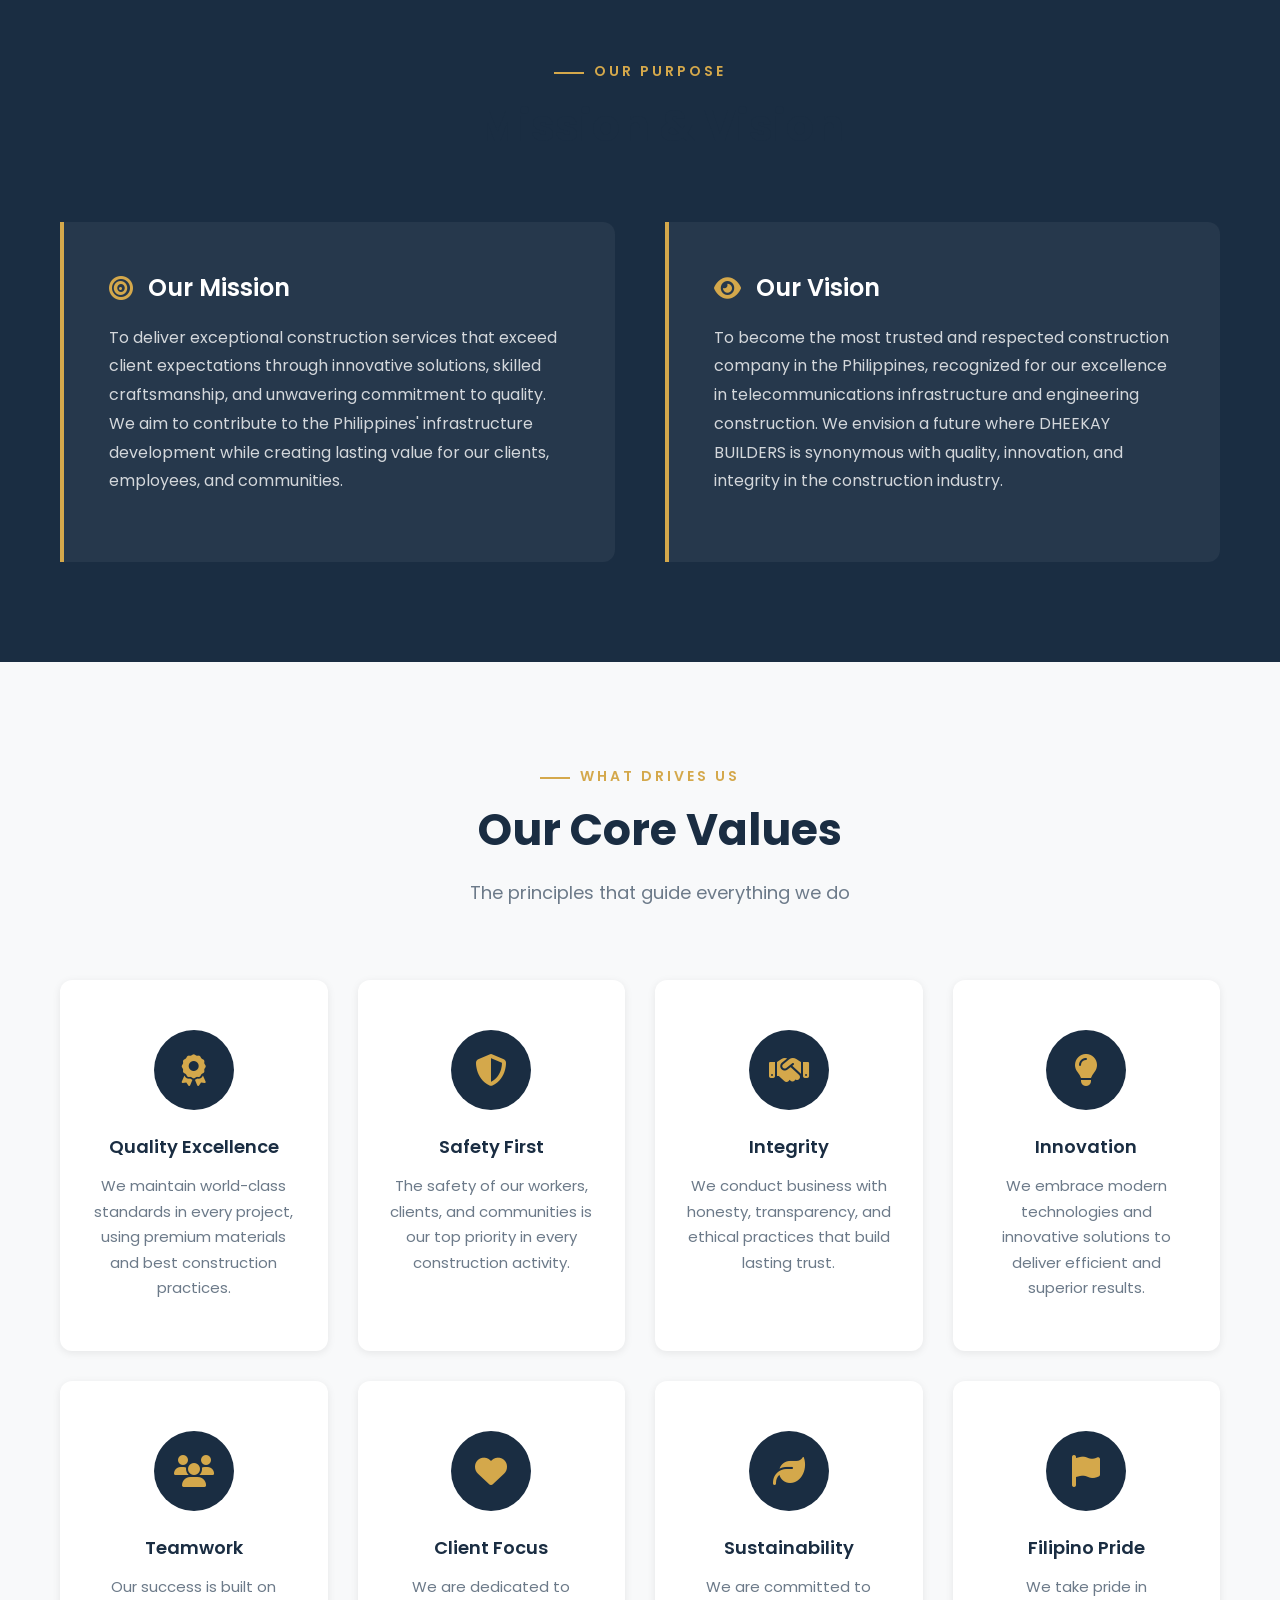
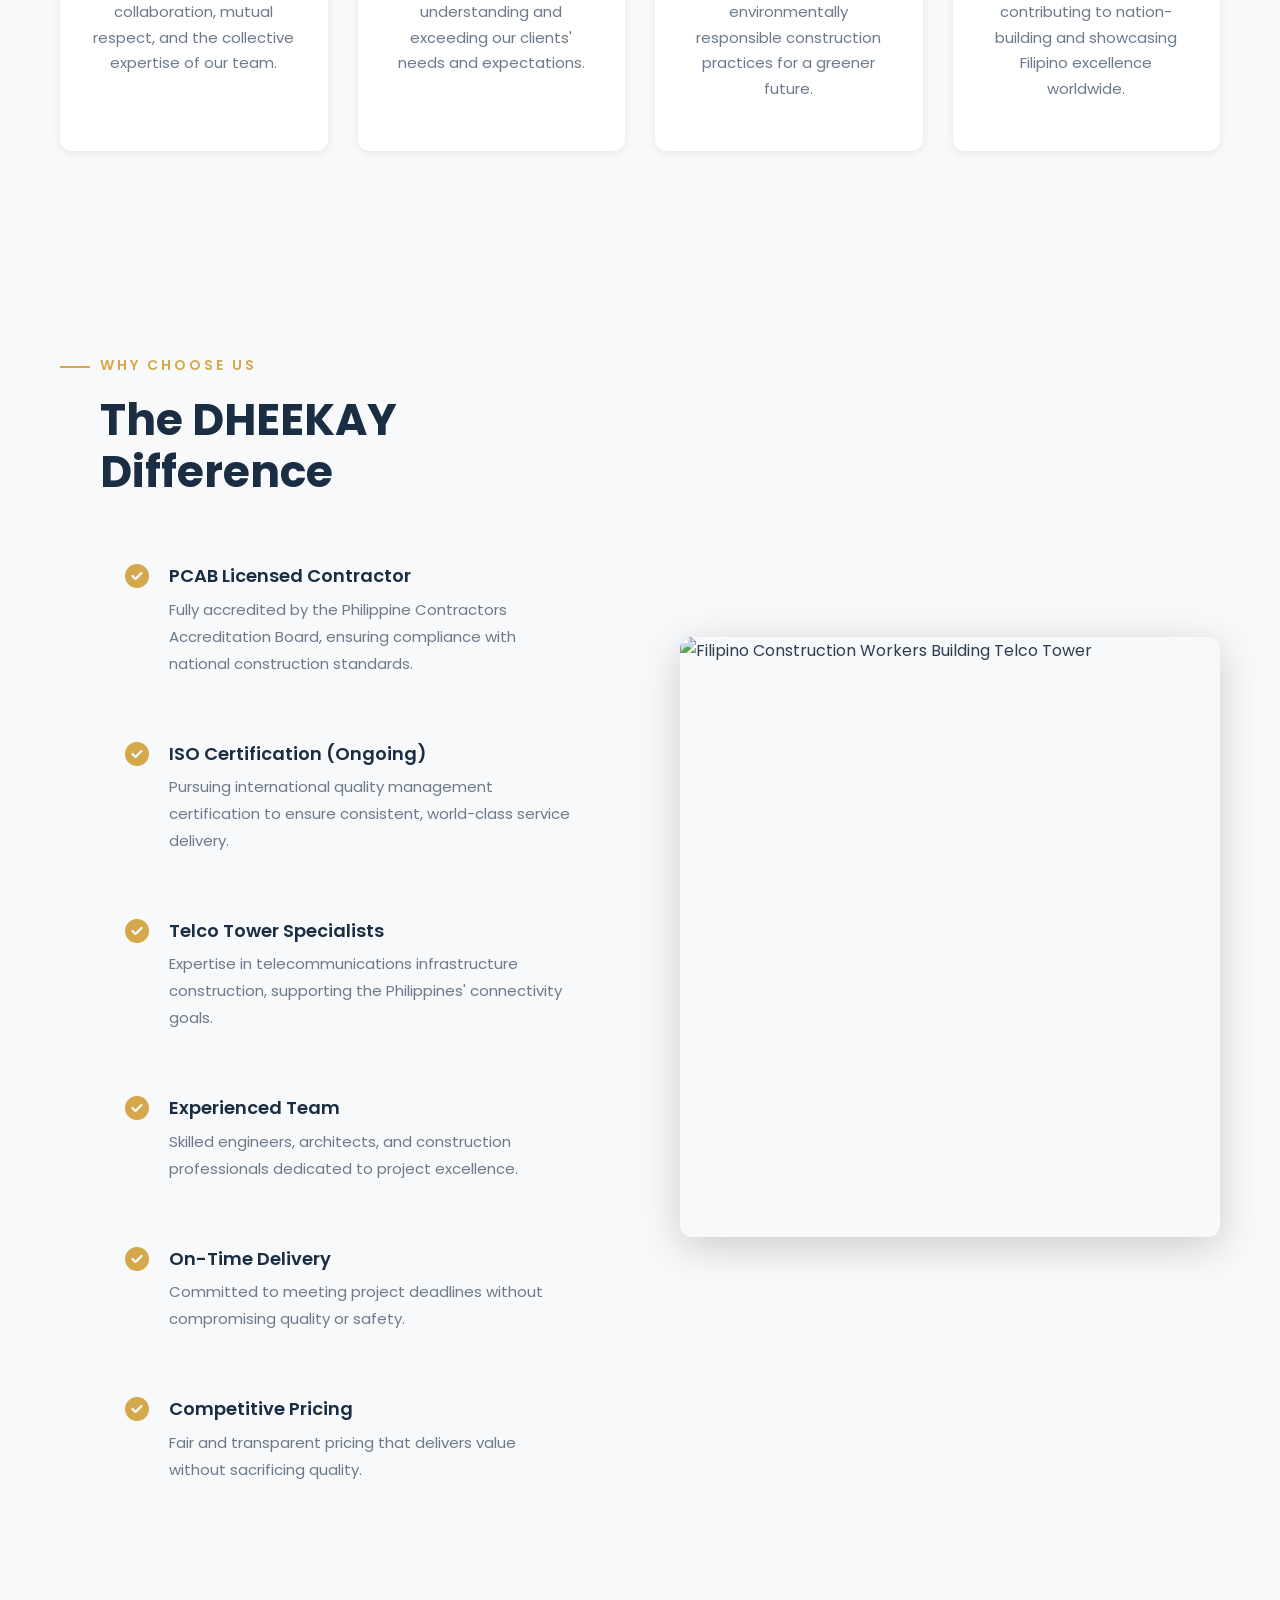
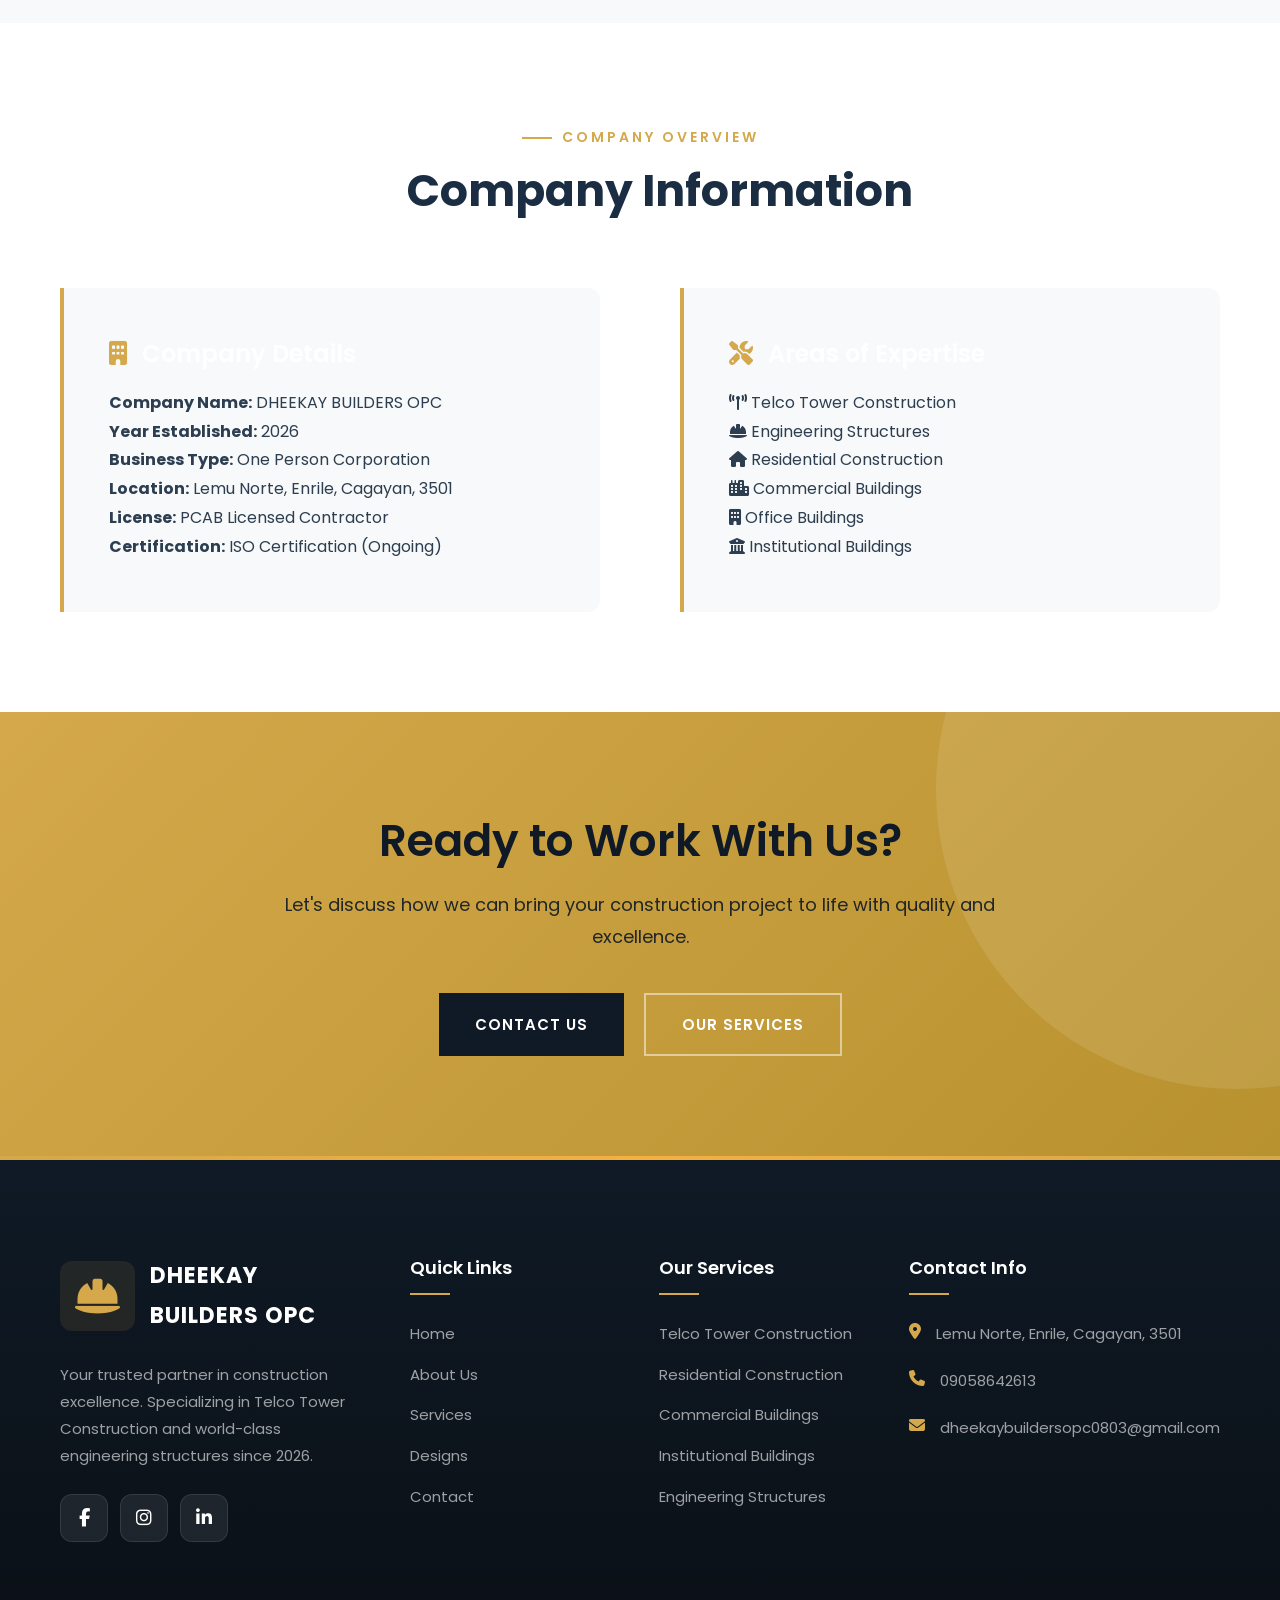
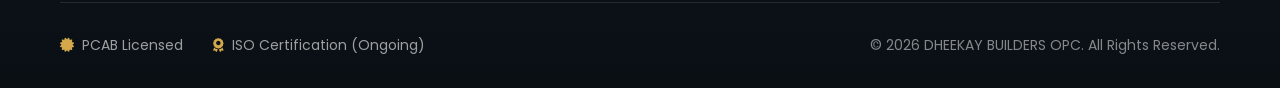
==== commit 39f1c1c8: "Enhance website: better telco tower images, improved footer design, professional animations" ====
--- a/about.html
+++ b/about.html
@@ -76,7 +76,7 @@
                     </div>
                 </div>
                 <div class="about-image">
-                    <img src="https://images.unsplash.com/photo-1558642452-9d2a7deb7f62?w=800&q=80" alt="Telco Tower Construction in Philippines">
+                    <img src="https://images.unsplash.com/photo-1544197150-b99a580bb7a8?w=800&q=80" alt="Telco Tower Construction in Philippines">
                 </div>
             </div>
         </div>
--- a/css/styles.css
+++ b/css/styles.css
@@ -413,18 +413,18 @@
 
 /* Hero slide backgrounds - Telco Towers & Filipino Construction */
 .hero-slide-1 {
-    background: url('https://images.unsplash.com/photo-1558642452-9d2a7deb7f62?w=1920&q=80') center/cover no-repeat;
-    /* Telco/Cell Tower construction */
+    background: url('https://images.unsplash.com/photo-1544197150-b99a580bb7a8?w=1920&q=80') center/cover no-repeat;
+    /* Telecommunications tower */
 }
 
 .hero-slide-2 {
-    background: url('https://images.unsplash.com/photo-1621155346337-1d19476ba7d6?w=1920&q=80') center/cover no-repeat;
-    /* Modern tropical Filipino home */
+    background: url('https://images.unsplash.com/photo-1486406146926-c627a92ad1ab?w=1920&q=80') center/cover no-repeat;
+    /* Modern building construction */
 }
 
 .hero-slide-3 {
-    background: url('https://images.unsplash.com/photo-1581094794329-c8112a89af12?w=1920&q=80') center/cover no-repeat;
-    /* Construction workers building */
+    background: url('https://images.unsplash.com/photo-1504307651254-35680f356dfd?w=1920&q=80') center/cover no-repeat;
+    /* Construction site workers */
 }
 
 .hero-content {
@@ -529,7 +529,7 @@
     left: 0;
     right: 0;
     bottom: 0;
-    background: url('https://images.unsplash.com/photo-1558642452-9d2a7deb7f62?w=1920&q=80') center/cover no-repeat;
+    background: url('https://images.unsplash.com/photo-1544197150-b99a580bb7a8?w=1920&q=80') center/cover no-repeat;
     /* Telco Tower background */
     opacity: 0.1;
 }
@@ -643,10 +643,11 @@
     font-size: 0.9375rem;
 }
 
-    border-radius: 12px;
-    box-shadow: var(--shadow-lg);
 .about-preview-image {
     position: relative;
+    border-radius: 12px;
+    overflow: hidden;
+    box-shadow: var(--shadow-lg);
 }
 
 .about-preview-image img {
@@ -823,19 +824,19 @@
 }
 
 .why-item {
-    display: flex;25px;
+    display: flex;
+    gap: 20px;
     padding: 25px;
     background: var(--light-gray);
     transition: var(--transition);
     border-radius: 10px;
+    margin-bottom: 15px;
 }
 
 .why-item:hover {
     background: var(--primary-color);
     transform: translateX(10px);
-    box-shadow: var(--shadow
-    background: var(--primary-color);
-    transform: translateX(10px);
+    box-shadow: var(--shadow);
 }
 
 .why-item:hover .why-icon i {
@@ -870,12 +871,13 @@
     color: var(--text-light);
     margin-bottom: 0;
     transition: var(--transition);
-    border-radius: 12px;
-    box-shadow: var(--shadow-lg);
 }
 
 .why-image {
     position: relative;
+    border-radius: 12px;
+    overflow: hidden;
+    box-shadow: var(--shadow-lg);
 }
 
 .why-image img {
@@ -1064,11 +1066,22 @@
 }
 
 /* ============================================
-   FOOTER
+   FOOTER - Enhanced Professional Design
    ============================================ */
 .footer {
-    background: var(--dark-color);
-    padding: 80px 0 0;
+    background: linear-gradient(180deg, var(--primary-dark) 0%, var(--dark-color) 100%);
+    padding: 100px 0 0;
+    position: relative;
+}
+
+.footer::before {
+    content: '';
+    position: absolute;
+    top: 0;
+    left: 0;
+    right: 0;
+    height: 4px;
+    background: linear-gradient(90deg, var(--secondary-color), var(--accent-color), var(--secondary-color));
 }
 
 .footer-grid {
@@ -1082,17 +1095,20 @@
 .footer-logo {
     display: flex;
     align-items: center;
-    gap: 12px;
+    gap: 15px;
     margin-bottom: 25px;
 }
 
 .footer-logo i {
-    font-size: 2rem;
-    color: var(--secondary-color);
+    font-size: 2.5rem;
+    color: var(--secondary-color);
+    background: rgba(212, 168, 75, 0.1);
+    padding: 15px;
+    border-radius: 12px;
 }
 
 .footer-logo span {
-    font-size: 1.25rem;
+    font-size: 1.375rem;
     font-weight: 700;
     color: var(--white);
     letter-spacing: 1px;
@@ -1106,23 +1122,29 @@
 
 .footer-social {
     display: flex;
-    gap: 15px;
+    gap: 12px;
 }
 
 .footer-social a {
-    width: 45px;
-    height: 45px;
-    background: rgba(255, 255, 255, 0.1);
+    width: 48px;
+    height: 48px;
+    background: rgba(255, 255, 255, 0.08);
+    border: 1px solid rgba(255, 255, 255, 0.1);
+    border-radius: 12px;
     display: flex;
     align-items: center;
     justify-content: center;
     color: var(--white);
+    font-size: 1.125rem;
     transition: var(--transition);
 }
 
 .footer-social a:hover {
     background: var(--secondary-color);
+    border-color: var(--secondary-color);
     color: var(--primary-dark);
+    transform: translateY(-5px);
+    box-shadow: 0 10px 30px rgba(212, 168, 75, 0.3);
 }
 
 .footer-links h4,
@@ -1912,7 +1934,13 @@
     color: var(--secondary-color);
 }
 
-.faq-section .section-title {auto-fill, minmax(400px, 1fr));
+.faq-section .section-title {
+    color: var(--white);
+}
+
+.faq-grid {
+    display: grid;
+    grid-template-columns: repeat(auto-fill, minmax(400px, 1fr));
     gap: 30px;
     max-width: none;
 }
@@ -1927,13 +1955,7 @@
 
 .faq-card:hover {
     background: rgba(255, 255, 255, 0.08);
-    transform: translateX(5px
-}
-
-.faq-card {
-    padding: 40px;
-    background: rgba(255, 255, 255, 0.05);
-    border-left: 4px solid var(--secondary-color);
+    transform: translateX(5px);
 }
 
 .faq-card h3 {
@@ -2041,7 +2063,7 @@
 }
 
 /* ============================================
-   ANIMATIONS
+   ANIMATIONS - Professional Scroll Effects
    ============================================ */
 .fade-in {
     opacity: 0;
@@ -2052,6 +2074,79 @@
 .fade-in.visible {
     opacity: 1;
     transform: translateY(0);
+}
+
+.fade-in-left {
+    opacity: 0;
+    transform: translateX(-50px);
+    transition: opacity 0.6s ease, transform 0.6s ease;
+}
+
+.fade-in-left.visible {
+    opacity: 1;
+    transform: translateX(0);
+}
+
+.fade-in-right {
+    opacity: 0;
+    transform: translateX(50px);
+    transition: opacity 0.6s ease, transform 0.6s ease;
+}
+
+.fade-in-right.visible {
+    opacity: 1;
+    transform: translateX(0);
+}
+
+.scale-in {
+    opacity: 0;
+    transform: scale(0.9);
+    transition: opacity 0.5s ease, transform 0.5s ease;
+}
+
+.scale-in.visible {
+    opacity: 1;
+    transform: scale(1);
+}
+
+/* Stagger animation delays */
+.stagger-1 { transition-delay: 0.1s; }
+.stagger-2 { transition-delay: 0.2s; }
+.stagger-3 { transition-delay: 0.3s; }
+.stagger-4 { transition-delay: 0.4s; }
+.stagger-5 { transition-delay: 0.5s; }
+.stagger-6 { transition-delay: 0.6s; }
+
+/* Pulse animation */
+@keyframes pulse {
+    0%, 100% { transform: scale(1); }
+    50% { transform: scale(1.05); }
+}
+
+.pulse-hover:hover {
+    animation: pulse 0.5s ease;
+}
+
+/* Shimmer effect */
+@keyframes shimmer {
+    0% { background-position: -200% 0; }
+    100% { background-position: 200% 0; }
+}
+
+.shimmer {
+    background: linear-gradient(90deg, transparent, rgba(255,255,255,0.2), transparent);
+    background-size: 200% 100%;
+    animation: shimmer 2s infinite;
+}
+
+/* Float animation */
+@keyframes float {
+    0%, 100% { transform: translateY(0); }
+    50% { transform: translateY(-10px); }
+}
+
+.float {
+    animation: float 3s ease-in-out infinite;
 }
 
 /* ============================================
@@ -2221,17 +2316,12 @@
     
     .contact-grid {
         grid-template-columns: 1fr;
-        gap: 40px
-        grid-template-columns: repeat(2, 1fr);
-    }
-    
-    .values-grid {
-        grid-template-columns: repeat(2, 1fr);
-    }
-    
-    .footer-grid {
-        grid-template-columns: repeat(2, 1fr);
-    }section-header {
+        gap: 40px;
+    }
+}
+
+@media (max-width: 768px) {
+    .section-header {
         padding-left: 20px;
         margin-bottom: 50px;
     }
@@ -2309,17 +2399,10 @@
     }
     
     .service-detailed-image img {
-        height: 30olumns: 1fr;
-        gap: 40px;
-    }
-    
-    .footer-bottom {
-        flex-direction: column;
-        text-align: center;
-    }
-    
-    .form-row {
-     faq-grid {
+        height: 300px;
+    }
+    
+    .faq-grid {
         grid-template-columns: 1fr;
     }
     
@@ -2345,7 +2428,11 @@
     }
     
     .gallery-item {
-        height: 25 576px) {
+        height: 250px;
+    }
+}
+
+@media (max-width: 576px) {
     .hero-content h1 {
         font-size: 1.875rem;
     }
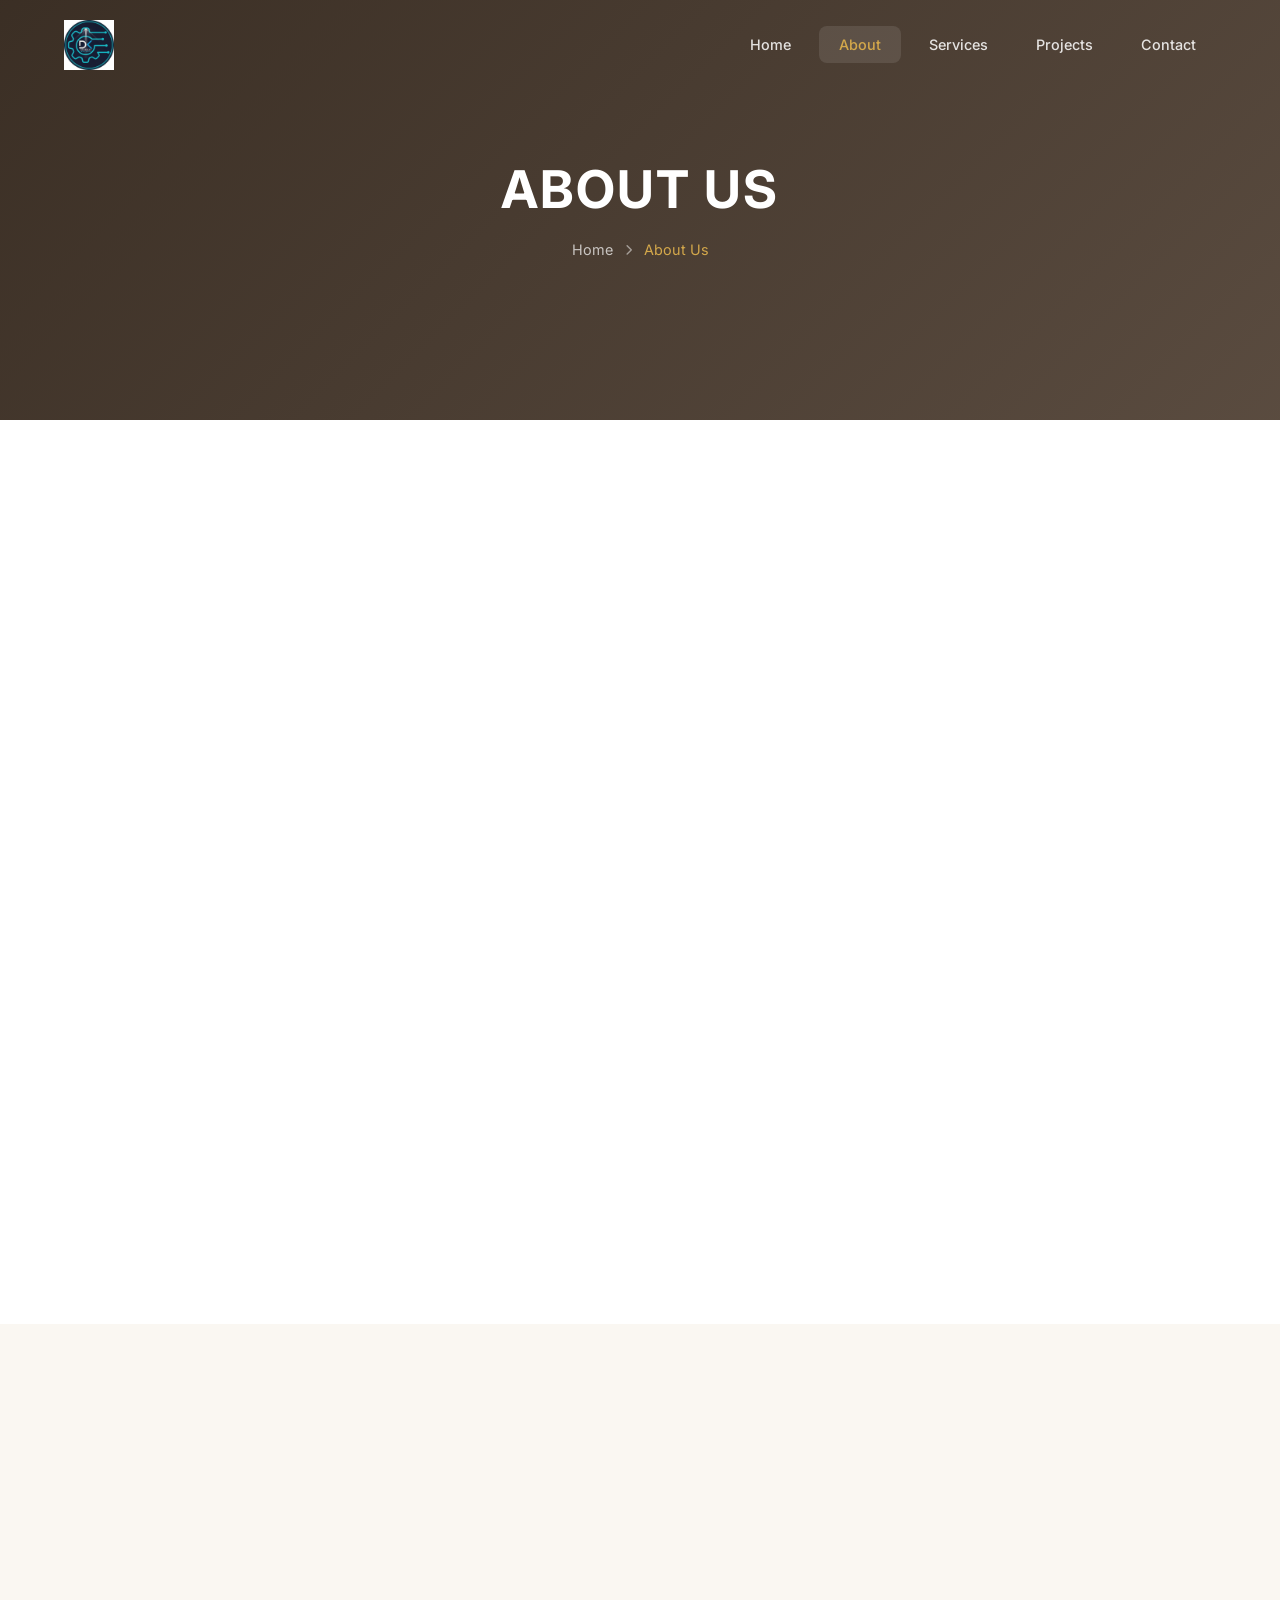
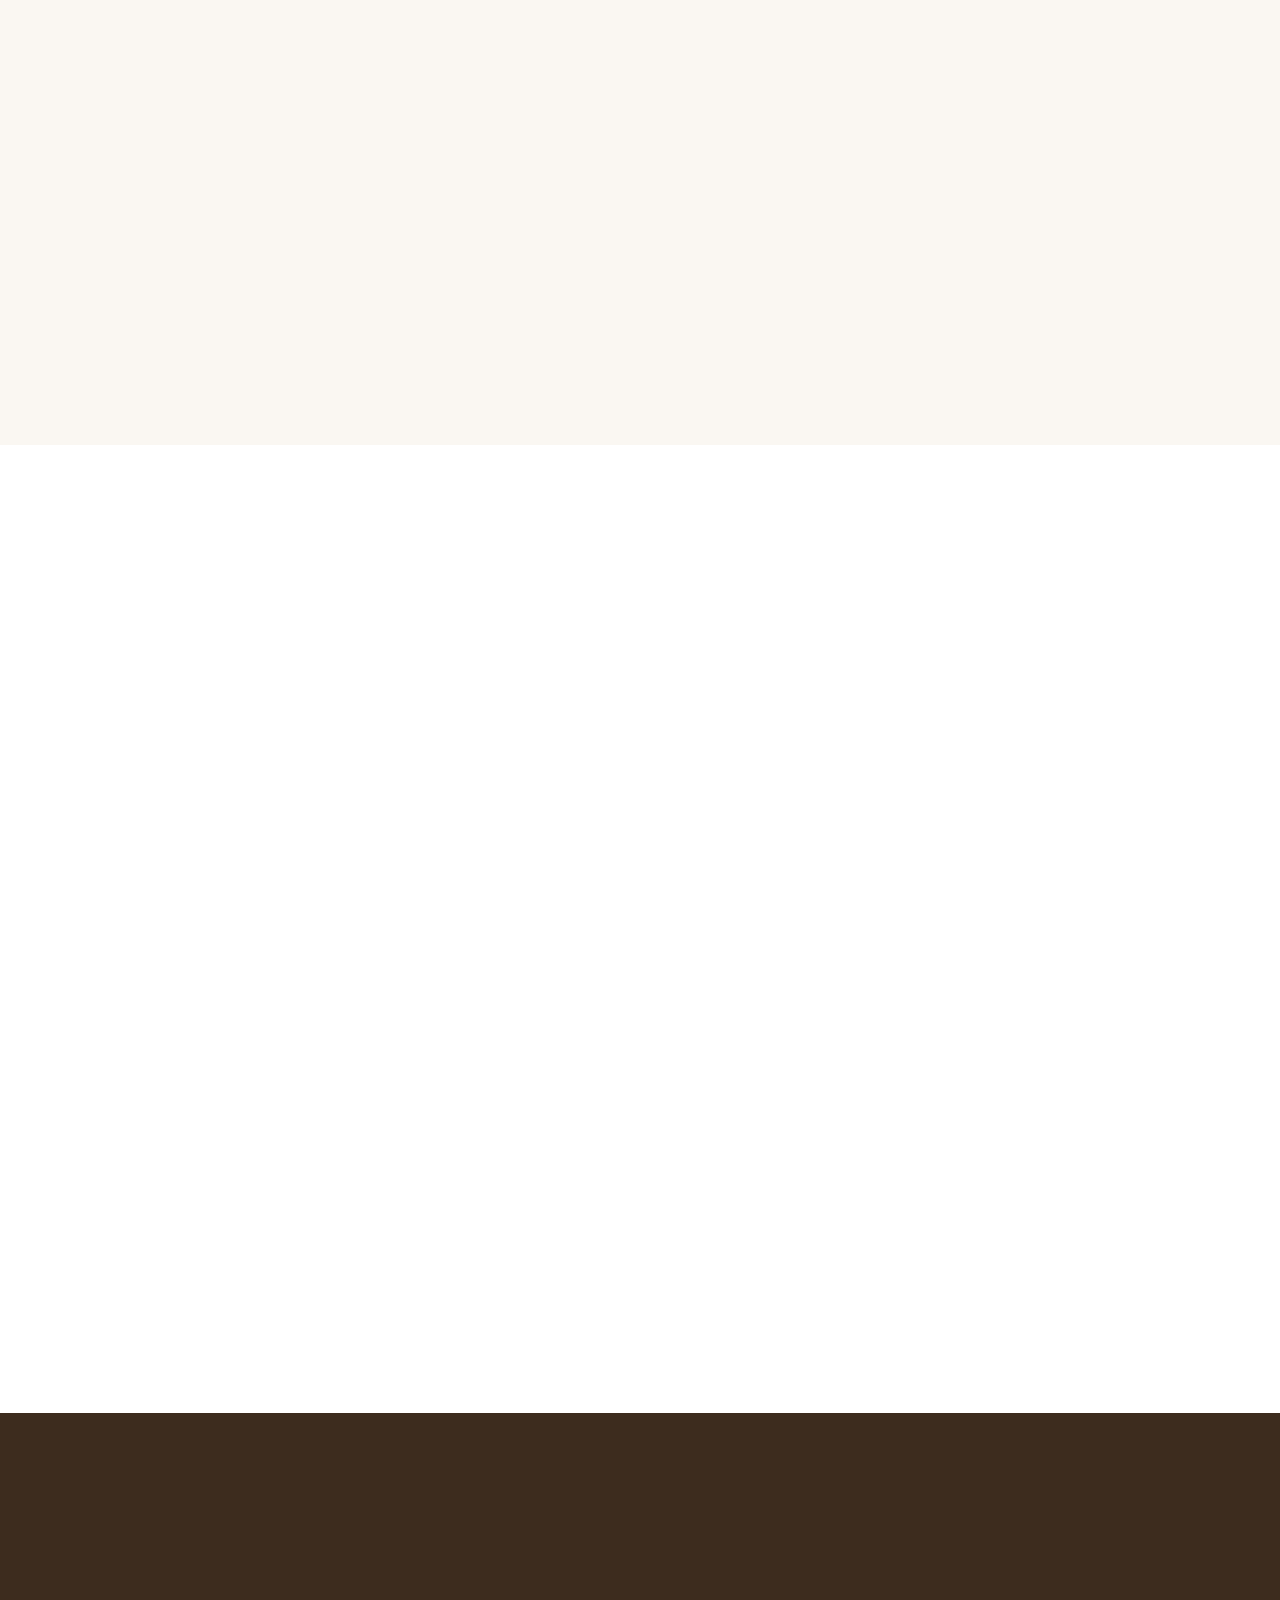
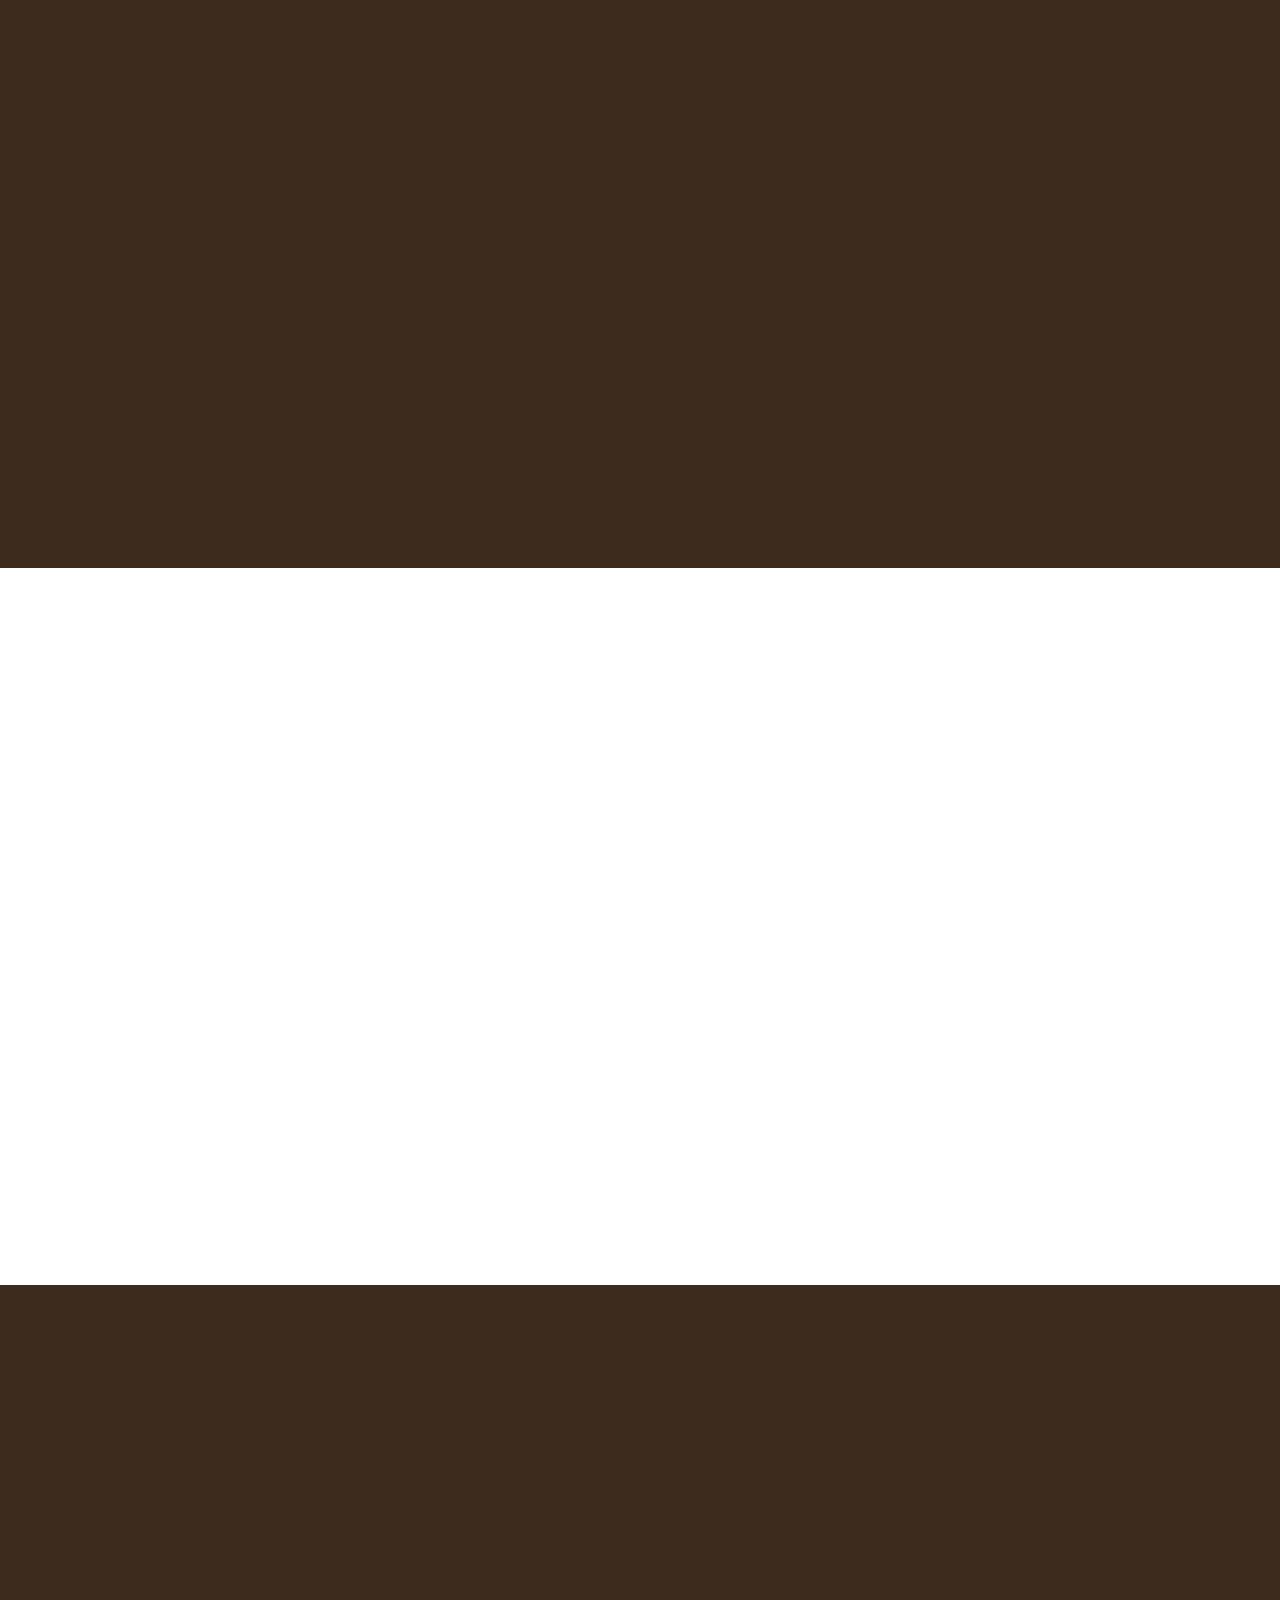
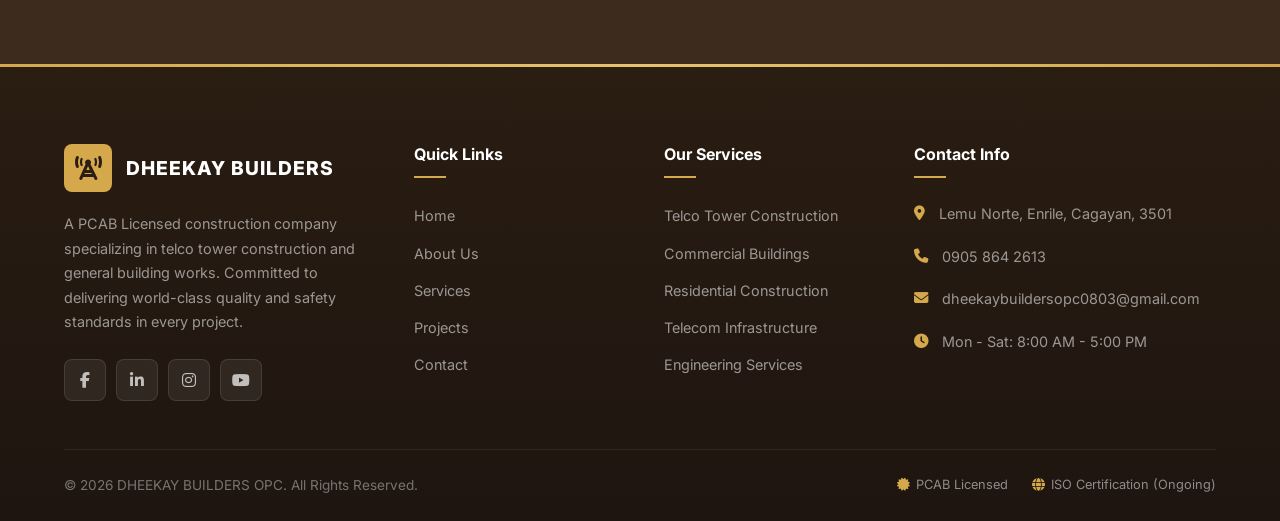
==== commit 88e745e4: "Update logo to logo.png image across all pages" ====
--- a/about.html
+++ b/about.html
@@ -3,37 +3,31 @@
 <head>
     <meta charset="UTF-8">
     <meta name="viewport" content="width=device-width, initial-scale=1.0">
-    <meta name="description" content="About DHEEKAY BUILDERS OPC - A PCAB Licensed Construction Company established in 2026, specializing in Telco Tower and Engineering Construction">
-    <meta name="keywords" content="about dheekay builders, construction company Philippines, PCAB licensed, ISO certification">
+    <meta name="description" content="Learn about DHEEKAY BUILDERS OPC - Our mission, vision, core values, PCAB license, and ISO certification. Established 2026, specializing in telco tower construction.">
     <title>About Us | DHEEKAY BUILDERS OPC</title>
-    <link rel="stylesheet" href="css/styles.css">
     <link rel="preconnect" href="https://fonts.googleapis.com">
     <link rel="preconnect" href="https://fonts.gstatic.com" crossorigin>
-    <link href="https://fonts.googleapis.com/css2?family=Poppins:wght@300;400;500;600;700;800&display=swap" rel="stylesheet">
+    <link href="https://fonts.googleapis.com/css2?family=Inter:wght@300;400;500;600;700;800&display=swap" rel="stylesheet">
     <link rel="stylesheet" href="https://cdnjs.cloudflare.com/ajax/libs/font-awesome/6.4.0/css/all.min.css">
+    <link rel="stylesheet" href="css/styles.css">
 </head>
 <body>
+
     <!-- Header -->
-    <header class="header scrolled" id="header">
+    <header class="header" id="header">
         <div class="container">
             <nav class="navbar">
                 <a href="index.html" class="logo">
-                    <div class="logo-icon">
-                        <i class="fas fa-hard-hat"></i>
-                    </div>
-                    <div class="logo-text">
-                        <span class="company-name">DHEEKAY BUILDERS</span>
-                        <span class="company-tagline">OPC</span>
-                    </div>
+                    <img src="logo.png" alt="DHEEKAY BUILDERS OPC Logo" class="logo-img">
                 </a>
-                <ul class="nav-menu" id="nav-menu">
+                <ul class="nav-menu" id="navMenu">
                     <li><a href="index.html" class="nav-link">Home</a></li>
-                    <li><a href="about.html" class="nav-link active">About Us</a></li>
+                    <li><a href="about.html" class="nav-link active">About</a></li>
                     <li><a href="services.html" class="nav-link">Services</a></li>
-                    <li><a href="projects.html" class="nav-link">Designs</a></li>
+                    <li><a href="projects.html" class="nav-link">Projects</a></li>
                     <li><a href="contact.html" class="nav-link">Contact</a></li>
                 </ul>
-                <div class="nav-toggle" id="nav-toggle">
+                <div class="nav-toggle" id="navToggle">
                     <span></span>
                     <span></span>
                     <span></span>
@@ -48,253 +42,199 @@
             <h1>About Us</h1>
             <div class="breadcrumb">
                 <a href="index.html">Home</a>
-                <span>/</span>
+                <i class="fas fa-chevron-right"></i>
                 <span>About Us</span>
             </div>
         </div>
     </section>
 
     <!-- Company Overview -->
-    <section class="about-section">
+    <section class="section">
         <div class="container">
             <div class="about-grid">
-                <div class="about-content">
-                    <span class="section-subtitle">Who We Are</span>
-                    <h2>Building the Philippines' Future, One Structure at a Time</h2>
-                    <p>Established in 2026, <strong>DHEEKAY BUILDERS OPC</strong> is a premier construction company headquartered in Lemu Norte, Enrile, Cagayan, Philippines. We specialize in telecommunications tower construction and various engineering structures, delivering world-class quality to every project we undertake.</p>
-                    <p>As a PCAB-licensed contractor with ongoing ISO certification, we are committed to maintaining the highest standards of quality, safety, and professionalism in the construction industry. Our team of experienced engineers, architects, and skilled workers brings expertise and dedication to every project.</p>
-                    <p>From residential homes to commercial buildings, from institutional facilities to complex engineering structures, we have the capability and experience to handle diverse construction requirements. Our flagship service—Telco Tower Construction—positions us at the forefront of the Philippines' digital infrastructure development.</p>
-                    <div class="certifications">
-                        <div class="cert-badge">
+                <div class="about-content reveal-left">
+                    <div class="section-label">Who We Are</div>
+                    <h2>DHEEKAY BUILDERS OPC</h2>
+                    <p>DHEEKAY BUILDERS OPC is a premier construction company based in Lemu Norte, Enrile, Cagayan, Philippines. Established in 2026, we have rapidly built a reputation for excellence in telecommunications tower construction and general building works.</p>
+                    <p>As a PCAB Licensed contractor with ISO certification in progress, we are committed to delivering world-class construction services that meet the highest quality and safety standards. Our specialization in telco tower construction positions us as a trusted partner for major telecommunications operators across the Philippines.</p>
+                    <p>Our team of skilled engineers, project managers, and construction professionals brings expertise, dedication, and innovation to every project we undertake.</p>
+                    <div class="about-highlights">
+                        <div class="highlight-item">
                             <i class="fas fa-certificate"></i>
-                            <span>PCAB Licensed</span>
-                        </div>
-                        <div class="cert-badge">
-                            <i class="fas fa-award"></i>
-                            <span>ISO Certification (Ongoing)</span>
-                        </div>
-                    </div>
-                </div>
-                <div class="about-image">
-                    <img src="https://images.unsplash.com/photo-1544197150-b99a580bb7a8?w=800&q=80" alt="Telco Tower Construction in Philippines">
+                            PCAB Licensed
+                        </div>
+                        <div class="highlight-item">
+                            <i class="fas fa-globe"></i>
+                            ISO Certified (Ongoing)
+                        </div>
+                        <div class="highlight-item">
+                            <i class="fas fa-tower-cell"></i>
+                            Telco Specialists
+                        </div>
+                        <div class="highlight-item">
+                            <i class="fas fa-star"></i>
+                            World-Class Quality
+                        </div>
+                    </div>
+                </div>
+                <div class="about-image reveal-right">
+                    <img src="https://images.unsplash.com/photo-1504307651254-35680f356dfd?w=800&q=80" alt="DHEEKAY BUILDERS OPC construction project in the Philippines">
+                    <div class="about-image-badge">
+                        <span class="badge-number">Est.</span>
+                        <span class="badge-text">2026</span>
+                    </div>
                 </div>
             </div>
         </div>
     </section>
 
     <!-- Mission & Vision -->
-    <section class="mission-vision">
-        <div class="container">
-            <div class="section-header">
-                <span class="section-subtitle">Our Purpose</span>
-                <h2 class="section-title">Mission & Vision</h2>
+    <section class="section section-gray">
+        <div class="container">
+            <div class="section-header reveal">
+                <div class="section-label">Our Purpose</div>
+                <h2>Mission & Vision</h2>
+                <p>Guided by a clear purpose and forward-thinking vision, we strive to set new benchmarks in the Philippine construction industry.</p>
             </div>
             <div class="mv-grid">
-                <div class="mv-card">
+                <div class="mv-card reveal-left">
                     <h3><i class="fas fa-bullseye"></i> Our Mission</h3>
-                    <p>To deliver exceptional construction services that exceed client expectations through innovative solutions, skilled craftsmanship, and unwavering commitment to quality. We aim to contribute to the Philippines' infrastructure development while creating lasting value for our clients, employees, and communities.</p>
-                </div>
-                <div class="mv-card">
+                    <p>To provide world-class construction services with unwavering commitment to quality, safety, and innovation. We aim to build lasting telecommunications and building infrastructure that connects communities and drives economic growth across the Philippines.</p>
+                </div>
+                <div class="mv-card reveal-right">
                     <h3><i class="fas fa-eye"></i> Our Vision</h3>
-                    <p>To become the most trusted and respected construction company in the Philippines, recognized for our excellence in telecommunications infrastructure and engineering construction. We envision a future where DHEEKAY BUILDERS is synonymous with quality, innovation, and integrity in the construction industry.</p>
+                    <p>To become the Philippines' most trusted and respected telco tower and construction company, recognized for delivering projects of exceptional quality, fostering a culture of safety excellence, and contributing to the nation's digital and infrastructure development.</p>
                 </div>
             </div>
         </div>
     </section>
 
     <!-- Core Values -->
-    <section class="values-section">
-        <div class="container">
-            <div class="section-header">
-                <span class="section-subtitle">What Drives Us</span>
-                <h2 class="section-title">Our Core Values</h2>
-                <p class="section-description">The principles that guide everything we do</p>
+    <section class="section">
+        <div class="container">
+            <div class="section-header reveal">
+                <div class="section-label">Our Foundation</div>
+                <h2>Core Values</h2>
+                <p>These principles guide every decision we make and every project we deliver.</p>
             </div>
             <div class="values-grid">
-                <div class="value-card">
-                    <div class="value-icon">
-                        <i class="fas fa-award"></i>
+                <div class="value-card reveal">
+                    <div class="value-icon">
+                        <i class="fas fa-gem"></i>
                     </div>
                     <h4>Quality Excellence</h4>
-                    <p>We maintain world-class standards in every project, using premium materials and best construction practices.</p>
-                </div>
-                <div class="value-card">
-                    <div class="value-icon">
-                        <i class="fas fa-shield-alt"></i>
+                    <p>Committed to the highest standards in materials, workmanship, and project delivery.</p>
+                </div>
+                <div class="value-card reveal">
+                    <div class="value-icon">
+                        <i class="fas fa-shield-halved"></i>
                     </div>
                     <h4>Safety First</h4>
-                    <p>The safety of our workers, clients, and communities is our top priority in every construction activity.</p>
-                </div>
-                <div class="value-card">
+                    <p>Zero-accident policy with rigorous safety protocols on every construction site.</p>
+                </div>
+                <div class="value-card reveal">
                     <div class="value-icon">
                         <i class="fas fa-handshake"></i>
                     </div>
                     <h4>Integrity</h4>
-                    <p>We conduct business with honesty, transparency, and ethical practices that build lasting trust.</p>
-                </div>
-                <div class="value-card">
+                    <p>Transparent, ethical business practices that build trust with every stakeholder.</p>
+                </div>
+                <div class="value-card reveal">
                     <div class="value-icon">
                         <i class="fas fa-lightbulb"></i>
                     </div>
                     <h4>Innovation</h4>
-                    <p>We embrace modern technologies and innovative solutions to deliver efficient and superior results.</p>
-                </div>
-                <div class="value-card">
+                    <p>Embracing modern construction technologies and methodologies for better outcomes.</p>
+                </div>
+                <div class="value-card reveal">
                     <div class="value-icon">
                         <i class="fas fa-users"></i>
                     </div>
                     <h4>Teamwork</h4>
-                    <p>Our success is built on collaboration, mutual respect, and the collective expertise of our team.</p>
-                </div>
-                <div class="value-card">
-                    <div class="value-icon">
-                        <i class="fas fa-heart"></i>
-                    </div>
-                    <h4>Client Focus</h4>
-                    <p>We are dedicated to understanding and exceeding our clients' needs and expectations.</p>
-                </div>
-                <div class="value-card">
+                    <p>Collaborative approach combining diverse skills to achieve project excellence.</p>
+                </div>
+                <div class="value-card reveal">
+                    <div class="value-icon">
+                        <i class="fas fa-clock"></i>
+                    </div>
+                    <h4>Reliability</h4>
+                    <p>On-time delivery and consistent performance our clients can always count on.</p>
+                </div>
+                <div class="value-card reveal">
                     <div class="value-icon">
                         <i class="fas fa-leaf"></i>
                     </div>
                     <h4>Sustainability</h4>
-                    <p>We are committed to environmentally responsible construction practices for a greener future.</p>
-                </div>
-                <div class="value-card">
-                    <div class="value-icon">
-                        <i class="fas fa-flag"></i>
-                    </div>
-                    <h4>Filipino Pride</h4>
-                    <p>We take pride in contributing to nation-building and showcasing Filipino excellence worldwide.</p>
-                </div>
-            </div>
-        </div>
-    </section>
-
-    <!-- Why Choose Us -->
-    <section class="why-choose-us bg-light-gray">
-        <div class="container">
-            <div class="why-grid">
-                <div class="why-content">
-                    <span class="section-subtitle">Why Choose Us</span>
-                    <h2 class="section-title">The DHEEKAY Difference</h2>
-                    <div class="why-list">
-                        <div class="why-item">
-                            <div class="why-icon">
-                                <i class="fas fa-check-circle"></i>
-                            </div>
-                            <div class="why-text">
-                                <h4>PCAB Licensed Contractor</h4>
-                                <p>Fully accredited by the Philippine Contractors Accreditation Board, ensuring compliance with national construction standards.</p>
-                            </div>
-                        </div>
-                        <div class="why-item">
-                            <div class="why-icon">
-                                <i class="fas fa-check-circle"></i>
-                            </div>
-                            <div class="why-text">
-                                <h4>ISO Certification (Ongoing)</h4>
-                                <p>Pursuing international quality management certification to ensure consistent, world-class service delivery.</p>
-                            </div>
-                        </div>
-                        <div class="why-item">
-                            <div class="why-icon">
-                                <i class="fas fa-check-circle"></i>
-                            </div>
-                            <div class="why-text">
-                                <h4>Telco Tower Specialists</h4>
-                                <p>Expertise in telecommunications infrastructure construction, supporting the Philippines' connectivity goals.</p>
-                            </div>
-                        </div>
-                        <div class="why-item">
-                            <div class="why-icon">
-                                <i class="fas fa-check-circle"></i>
-                            </div>
-                            <div class="why-text">
-                                <h4>Experienced Team</h4>
-                                <p>Skilled engineers, architects, and construction professionals dedicated to project excellence.</p>
-                            </div>
-                        </div>
-                        <div class="why-item">
-                            <div class="why-icon">
-                                <i class="fas fa-check-circle"></i>
-                            </div>
-                            <div class="why-text">
-                                <h4>On-Time Delivery</h4>
-                                <p>Committed to meeting project deadlines without compromising quality or safety.</p>
-                            </div>
-                        </div>
-                        <div class="why-item">
-                            <div class="why-icon">
-                                <i class="fas fa-check-circle"></i>
-                            </div>
-                            <div class="why-text">
-                                <h4>Competitive Pricing</h4>
-                                <p>Fair and transparent pricing that delivers value without sacrificing quality.</p>
-                            </div>
-                        </div>
-                    </div>
-                </div>
-                <div class="why-image">
-                    <img src="https://images.unsplash.com/photo-1581094794329-c8112a89af12?w=800&q=80" alt="Filipino Construction Workers Building Telco Tower">
-                </div>
-            </div>
-        </div>
-    </section>
-
-    <!-- Company Info -->
-    <section class="about-section">
-        <div class="container">
-            <div class="section-header">
-                <span class="section-subtitle">Company Overview</span>
-                <h2 class="section-title">Company Information</h2>
-            </div>
-            <div class="about-grid gap-40">
-                <div class="mv-card bg-light-gray">
-                    <h3><i class="fas fa-building"></i> Company Details</h3>
+                    <p>Environmentally conscious practices that minimize impact and maximize longevity.</p>
+                </div>
+                <div class="value-card reveal">
+                    <div class="value-icon">
+                        <i class="fas fa-chart-line"></i>
+                    </div>
+                    <h4>Growth</h4>
+                    <p>Continuous improvement in skills, processes, and capabilities for our people.</p>
+                </div>
+            </div>
+        </div>
+    </section>
+
+    <!-- Certifications -->
+    <section class="section section-dark">
+        <div class="container">
+            <div class="section-header reveal">
+                <div class="section-label">Credentials</div>
+                <h2>Licenses & Certifications</h2>
+                <p>Our certifications demonstrate our commitment to meeting the highest industry standards and regulatory requirements.</p>
+            </div>
+            <div class="certs-grid">
+                <div class="cert-card reveal">
+                    <div class="cert-icon">
+                        <i class="fas fa-certificate"></i>
+                    </div>
+                    <h4>PCAB License</h4>
+                    <p>Philippine Contractors Accreditation Board licensed for nationwide construction operations.</p>
+                    <span class="status-badge status-active">Active</span>
+                </div>
+                <div class="cert-card reveal">
+                    <div class="cert-icon">
+                        <i class="fas fa-globe"></i>
+                    </div>
+                    <h4>ISO Certification</h4>
+                    <p>International Organization for Standardization quality management system certification.</p>
+                    <span class="status-badge status-ongoing">Ongoing</span>
+                </div>
+                <div class="cert-card reveal">
+                    <div class="cert-icon">
+                        <i class="fas fa-hard-hat"></i>
+                    </div>
+                    <h4>Safety Compliance</h4>
+                    <p>Full compliance with DOLE Occupational Safety and Health Standards for construction.</p>
+                    <span class="status-badge status-active">Compliant</span>
+                </div>
+            </div>
+        </div>
+    </section>
+
+    <!-- Company Details -->
+    <section class="section">
+        <div class="container">
+            <div class="about-grid">
+                <div class="about-content reveal-left">
+                    <div class="section-label">Company Details</div>
+                    <h2>At a Glance</h2>
                     <ul class="company-info-list">
-                        <li>
-                            <strong>Company Name:</strong> DHEEKAY BUILDERS OPC
-                        </li>
-                        <li>
-                            <strong>Year Established:</strong> 2026
-                        </li>
-                        <li>
-                            <strong>Business Type:</strong> One Person Corporation
-                        </li>
-                        <li>
-                            <strong>Location:</strong> Lemu Norte, Enrile, Cagayan, 3501
-                        </li>
-                        <li>
-                            <strong>License:</strong> PCAB Licensed Contractor
-                        </li>
-                        <li>
-                            <strong>Certification:</strong> ISO Certification (Ongoing)
-                        </li>
+                        <li><strong>Company Name:</strong> DHEEKAY BUILDERS OPC</li>
+                        <li><strong>Year Established:</strong> 2026</li>
+                        <li><strong>Headquarters:</strong> Lemu Norte, Enrile, Cagayan, 3501</li>
+                        <li><strong>Specialization:</strong> Telco Tower & General Construction</li>
+                        <li><strong>PCAB License:</strong> Active</li>
+                        <li><strong>ISO Certification:</strong> In Progress</li>
+                        <li><strong>Contact:</strong> 0905 864 2613</li>
+                        <li><strong>Email:</strong> dheekaybuildersopc0803@gmail.com</li>
                     </ul>
                 </div>
-                <div class="mv-card bg-light-gray">
-                    <h3><i class="fas fa-tools"></i> Areas of Expertise</h3>
-                    <ul class="expertise-list">
-                        <li>
-                            <i class="fas fa-broadcast-tower"></i> Telco Tower Construction
-                        </li>
-                        <li>
-                            <i class="fas fa-hard-hat"></i> Engineering Structures
-                        </li>
-                        <li>
-                            <i class="fas fa-home"></i> Residential Construction
-                        </li>
-                        <li>
-                            <i class="fas fa-city"></i> Commercial Buildings
-                        </li>
-                        <li>
-                            <i class="fas fa-building"></i> Office Buildings
-                        </li>
-                        <li>
-                            <i class="fas fa-university"></i> Institutional Buildings
-                        </li>
-                    </ul>
+                <div class="about-image reveal-right">
+                    <img src="https://images.unsplash.com/photo-1541888946425-d81bb19240f5?w=800&q=80" alt="DHEEKAY BUILDERS OPC Filipino team">
                 </div>
             </div>
         </div>
@@ -303,12 +243,12 @@
     <!-- CTA Section -->
     <section class="cta-section">
         <div class="container">
-            <div class="cta-content">
-                <h2>Ready to Work With Us?</h2>
-                <p>Let's discuss how we can bring your construction project to life with quality and excellence.</p>
+            <div class="cta-content reveal">
+                <h2>Partner With Us</h2>
+                <p>Ready to work with a trusted, PCAB Licensed construction company? Let's discuss your next project.</p>
                 <div class="cta-buttons">
-                    <a href="contact.html" class="btn btn-white">Contact Us</a>
-                    <a href="services.html" class="btn btn-outline-white">Our Services</a>
+                    <a href="contact.html" class="btn btn-primary">Get in Touch <i class="fas fa-arrow-right"></i></a>
+                    <a href="services.html" class="btn btn-outline">View Services <i class="fas fa-tools"></i></a>
                 </div>
             </div>
         </div>
@@ -320,66 +260,71 @@
             <div class="footer-grid">
                 <div class="footer-about">
                     <div class="footer-logo">
-                        <i class="fas fa-hard-hat"></i>
-                        <span>DHEEKAY BUILDERS OPC</span>
-                    </div>
-                    <p>Your trusted partner in construction excellence. Specializing in Telco Tower Construction and world-class engineering structures since 2026.</p>
+                        <div class="footer-logo-icon">
+                            <i class="fas fa-tower-cell"></i>
+                        </div>
+                        <span>DHEEKAY BUILDERS</span>
+                    </div>
+                    <p>A PCAB Licensed construction company specializing in telco tower construction and general building works. Committed to delivering world-class quality and safety standards in every project.</p>
                     <div class="footer-social">
                         <a href="#" aria-label="Facebook"><i class="fab fa-facebook-f"></i></a>
+                        <a href="#" aria-label="LinkedIn"><i class="fab fa-linkedin-in"></i></a>
                         <a href="#" aria-label="Instagram"><i class="fab fa-instagram"></i></a>
-                        <a href="#" aria-label="LinkedIn"><i class="fab fa-linkedin-in"></i></a>
-                    </div>
-                </div>
-                <div class="footer-links">
+                        <a href="#" aria-label="YouTube"><i class="fab fa-youtube"></i></a>
+                    </div>
+                </div>
+                <div>
                     <h4>Quick Links</h4>
-                    <ul>
+                    <ul class="footer-links">
                         <li><a href="index.html">Home</a></li>
                         <li><a href="about.html">About Us</a></li>
                         <li><a href="services.html">Services</a></li>
-                        <li><a href="projects.html">Designs</a></li>
+                        <li><a href="projects.html">Projects</a></li>
                         <li><a href="contact.html">Contact</a></li>
                     </ul>
                 </div>
-                <div class="footer-services">
+                <div>
                     <h4>Our Services</h4>
-                    <ul>
+                    <ul class="footer-links">
                         <li><a href="services.html">Telco Tower Construction</a></li>
+                        <li><a href="services.html">Commercial Buildings</a></li>
                         <li><a href="services.html">Residential Construction</a></li>
-                        <li><a href="services.html">Commercial Buildings</a></li>
-                        <li><a href="services.html">Institutional Buildings</a></li>
-                        <li><a href="services.html">Engineering Structures</a></li>
+                        <li><a href="services.html">Telecom Infrastructure</a></li>
+                        <li><a href="services.html">Engineering Services</a></li>
                     </ul>
                 </div>
-                <div class="footer-contact">
+                <div>
                     <h4>Contact Info</h4>
-                    <ul>
-                        <li>
-                            <i class="fas fa-map-marker-alt"></i>
-                            <span>Lemu Norte, Enrile, Cagayan, 3501</span>
-                        </li>
-                        <li>
-                            <i class="fas fa-phone"></i>
-                            <a href="tel:09058642613">09058642613</a>
-                        </li>
-                        <li>
-                            <i class="fas fa-envelope"></i>
-                            <a href="mailto:dheekaybuildersopc0803@gmail.com">dheekaybuildersopc0803@gmail.com</a>
-                        </li>
-                    </ul>
+                    <div class="footer-contact-item">
+                        <i class="fas fa-location-dot"></i>
+                        <span>Lemu Norte, Enrile, Cagayan, 3501</span>
+                    </div>
+                    <div class="footer-contact-item">
+                        <i class="fas fa-phone"></i>
+                        <a href="tel:09058642613">0905 864 2613</a>
+                    </div>
+                    <div class="footer-contact-item">
+                        <i class="fas fa-envelope"></i>
+                        <a href="mailto:dheekaybuildersopc0803@gmail.com">dheekaybuildersopc0803@gmail.com</a>
+                    </div>
+                    <div class="footer-contact-item">
+                        <i class="fas fa-clock"></i>
+                        <span>Mon - Sat: 8:00 AM - 5:00 PM</span>
+                    </div>
                 </div>
             </div>
             <div class="footer-bottom">
-                <div class="footer-certifications">
+                <p>&copy; 2026 DHEEKAY BUILDERS OPC. All Rights Reserved.</p>
+                <div class="footer-certs">
                     <span><i class="fas fa-certificate"></i> PCAB Licensed</span>
-                    <span><i class="fas fa-award"></i> ISO Certification (Ongoing)</span>
-                </div>
-                <p>&copy; 2026 DHEEKAY BUILDERS OPC. All Rights Reserved.</p>
+                    <span><i class="fas fa-globe"></i> ISO Certification (Ongoing)</span>
+                </div>
             </div>
         </div>
     </footer>
 
-    <!-- Back to Top Button -->
-    <a href="#" class="back-to-top" id="backToTop" aria-label="Back to top">
+    <!-- Back to Top -->
+    <a href="#" class="back-to-top" id="backToTop" title="Back to top" aria-label="Back to top">
         <i class="fas fa-chevron-up"></i>
     </a>
 
--- a/css/styles.css
+++ b/css/styles.css
@@ -1,48 +1,38 @@
 /* ============================================
-   DHEEKAY BUILDERS OPC - Enhanced Stylesheet
-   Dark Professional Theme - Jethrock Inspired
-   Filipino Cagayan Valley Construction Company
+   DHEEKAY BUILDERS OPC - Professional Website
+   Telco Tower & Construction Company
    ============================================ */
 
 /* CSS Variables */
 :root {
-    /* Primary Colors - Dark Professional Theme */
-    --primary-color: #1a2d42;
-    --primary-dark: #0f1a26;
-    --primary-light: #2a4a6a;
-    --secondary-color: #d4a84b;
-    --secondary-dark: #b8922e;
-    --secondary-light: #e8c46a;
-    --accent-color: #f5b041;
-    
-    /* Neutral Colors */
-    --dark-color: #0a0f14;
-    --dark-gray: #1e2a36;
-    --medium-gray: #3d4f5f;
-    --light-gray: #f8f9fa;
-    --off-white: #f0f2f5;
+    --primary: #3d2c1e;
+    --primary-light: #5a4232;
+    --primary-dark: #2a1d12;
+    --accent: #d4a84b;
+    --accent-light: #e6c36e;
+    --accent-dark: #b8912e;
+    --gold-cream: #faf3e0;
+    --gold-mist: #f5ead0;
+    --dark: #1e1510;
+    --dark-gray: #3a2e24;
+    --medium-gray: #6b5d52;
+    --light-gray: #faf7f2;
+    --off-white: #f8f4ed;
     --white: #ffffff;
-    
-    /* Text Colors */
-    --text-color: #2c3e50;
-    --text-light: #6c7a89;
-    --text-dark: #1a252f;
-    --text-white: #ffffff;
-    
-    /* Effects */
-    --shadow-sm: 0 2px 8px rgba(0, 0, 0, 0.08);
-    --shadow: 0 4px 20px rgba(0, 0, 0, 0.12);
-    --shadow-lg: 0 10px 40px rgba(0, 0, 0, 0.18);
-    --shadow-gold: 0 4px 20px rgba(212, 168, 75, 0.3);
-    --transition: all 0.4s cubic-bezier(0.4, 0, 0.2, 1);
-    --transition-fast: all 0.2s ease;
-    
-    /* Spacing */
-    --section-padding: 100px 0;
-    --section-padding-sm: 60px 0;
-}
-
-/* Reset & Base Styles */
+    --text: #3d3228;
+    --text-light: #7a6e62;
+    --text-dark: #2a1f16;
+    --success: #6b8f4a;
+    --shadow-sm: 0 1px 3px rgba(61,44,30,0.08);
+    --shadow: 0 4px 16px rgba(61,44,30,0.1);
+    --shadow-lg: 0 12px 40px rgba(61,44,30,0.15);
+    --shadow-accent: 0 8px 30px rgba(212,168,75,0.3);
+    --radius: 8px;
+    --radius-lg: 16px;
+    --transition: all 0.35s cubic-bezier(0.4, 0, 0.2, 1);
+}
+
+/* Reset */
 *, *::before, *::after {
     margin: 0;
     padding: 0;
@@ -55,107 +45,23 @@
 }
 
 body {
-    font-family: 'Poppins', sans-serif;
-    font-size: 1rem;
-    line-height: 1.8;
-    color: var(--text-color);
-    background-color: var(--white);
+    font-family: 'Inter', sans-serif;
+    color: var(--text);
+    background: var(--white);
+    line-height: 1.7;
     overflow-x: hidden;
     -webkit-font-smoothing: antialiased;
-    -moz-osx-font-smoothing: grayscale;
-}
-
-a {
-    text-decoration: none;
-    color: inherit;
-    transition: var(--transition);
-}
-
-a:hover {
-    color: var(--secondary-color);
-}
-
-ul {
-    list-style: none;
-}
-
-img {
-    max-width: 100%;
-    height: auto;
-    display: block;
-}
-
-h1, h2, h3, h4, h5, h6 {
-    font-weight: 600;
-    line-height: 1.3;
-    color: var(--text-dark);
-}
-
-p {
-    margin-bottom: 1rem;
-}
-
-/* Container */
+}
+
+a { text-decoration: none; color: inherit; transition: var(--transition); }
+ul { list-style: none; }
+img { max-width: 100%; height: auto; display: block; }
+h1, h2, h3, h4, h5, h6 { font-weight: 700; line-height: 1.25; color: var(--text-dark); }
+
 .container {
     max-width: 1200px;
     margin: 0 auto;
-    padding: 0 20px;
-}
-
-.container-lg {
-    max-width: 1400px;
-    margin: 0 auto;
-    padding: 0 40px;
-}
-
-/* ============================================
-   TYPOGRAPHY
-   ============================================ */
-.section-subtitle {
-    display: inline-block;
-    font-size: 0.875rem;
-    font-weight: 600;
-    text-transform: uppercase;
-    letter-spacing: 3px;
-    color: var(--secondary-color);
-    margin-bottom: 15px;
-    position: relative;
-}
-
-.section-subtitle::before {
-    content: '';
-    position: absolute;
-    left: -40px;
-    top: 50%;
-    width: 30px;
-    height: 2px;
-    background: var(--secondary-color);
-}
-
-.section-title {
-    font-size: 2.75rem;
-    font-weight: 700;
-    color: var(--primary-color);
-    margin-bottom: 20px;
-    line-height: 1.2;
-}
-
-.section-title span {
-    color: var(--secondary-color);
-}
-
-.section-description {
-    font-size: 1.125rem;
-    color: var(--text-light);
-    max-width: 700px;
-    margin: 0 auto 50px;
-    line-height: 1.8;
-}
-
-.section-header {
-    text-align: center;
-    margin-bottom: 70px;
-    padding-left: 40px;
+    padding: 0 24px;
 }
 
 /* ============================================
@@ -164,76 +70,70 @@
 .btn {
     display: inline-flex;
     align-items: center;
-    justify-content: center;
-    padding: 16px 36px;
+    gap: 10px;
+    padding: 14px 32px;
+    font-family: inherit;
     font-size: 0.9375rem;
     font-weight: 600;
+    border: 2px solid transparent;
+    border-radius: var(--radius);
+    cursor: pointer;
+    transition: var(--transition);
     text-transform: uppercase;
-    letter-spacing: 1px;
-    border: none;
-    cursor: pointer;
-    transition: var(--transition);
-    gap: 10px;
+    letter-spacing: 0.5px;
 }
 
 .btn-primary {
-    background: var(--secondary-color);
+    background: var(--accent);
     color: var(--primary-dark);
+    border-color: var(--accent);
 }
 
 .btn-primary:hover {
-    background: var(--secondary-light);
-    color: var(--primary-dark);
-    transform: translateY(-3px);
-    box-shadow: var(--shadow-gold);
+    background: var(--accent-light);
+    border-color: var(--accent-light);
+    transform: translateY(-2px);
+    box-shadow: var(--shadow-accent);
 }
 
 .btn-outline {
     background: transparent;
     color: var(--white);
-    border: 2px solid var(--white);
+    border-color: var(--white);
 }
 
 .btn-outline:hover {
     background: var(--white);
-    color: var(--primary-dark);
-}
-
-.btn-dark {
-    background: var(--primary-color);
-    color: var(--white);
-}
-
-.btn-dark:hover {
-    background: var(--primary-dark);
-    transform: translateY(-3px);
+    color: var(--primary);
+    transform: translateY(-2px);
+}
+
+.btn-outline-dark {
+    background: transparent;
+    color: var(--primary);
+    border-color: var(--primary);
+}
+
+.btn-outline-dark:hover {
+    background: var(--primary);
+    color: var(--white);
+    transform: translateY(-2px);
 }
 
 .btn-white {
     background: var(--white);
-    color: var(--primary-dark);
+    color: var(--primary);
+    border-color: var(--white);
 }
 
 .btn-white:hover {
-    background: var(--secondary-color);
-    color: var(--primary-dark);
-    transform: translateY(-3px);
-}
-
-.btn-outline-white {
     background: transparent;
     color: var(--white);
-    border: 2px solid rgba(255, 255, 255, 0.5);
-}
-
-.btn-outline-white:hover {
-    background: var(--white);
-    color: var(--primary-dark);
-    border-color: var(--white);
+    transform: translateY(-2px);
 }
 
 /* ============================================
-   HEADER & NAVIGATION
+   HEADER / NAVIGATION
    ============================================ */
 .header {
     position: fixed;
@@ -241,117 +141,98 @@
     left: 0;
     width: 100%;
     z-index: 1000;
-    background: transparent;
-    padding: 0;
+    padding: 20px 0;
     transition: var(--transition);
 }
 
 .header.scrolled {
-    background: var(--white);
-    box-shadow: var(--shadow);
-}
-
-.header.scrolled .nav-link {
-    color: var(--text-dark);
-}
-
-.header.scrolled .logo .company-name {
-    color: var(--primary-color);
-}
-
-.header.scrolled .header-contact {
-    color: var(--text-dark);
+    background: var(--primary);
+    padding: 12px 0;
+    box-shadow: 0 4px 20px rgba(0,0,0,0.3);
 }
 
 .navbar {
     display: flex;
+    align-items: center;
     justify-content: space-between;
-    align-items: center;
-    height: 90px;
-    padding: 0 20px;
 }
 
 .logo {
     display: flex;
     align-items: center;
-    gap: 15px;
-    z-index: 1001;
+    gap: 14px;
 }
 
 .logo-icon {
-    width: 50px;
-    height: 50px;
-    background: var(--secondary-color);
+    width: 48px;
+    height: 48px;
+    background: var(--accent);
+    border-radius: var(--radius);
     display: flex;
     align-items: center;
     justify-content: center;
+}
+
+.logo-icon i {
     font-size: 1.5rem;
     color: var(--primary-dark);
 }
 
-.logo-text {
-    display: flex;
-    flex-direction: column;
-}
-
-.company-name {
+.logo-text .company-name {
+    display: block;
     font-size: 1.25rem;
-    font-weight: 700;
-    color: var(--white);
-    letter-spacing: 1px;
-    transition: var(--transition);
-}
-
-.company-tagline {
-    font-size: 0.75rem;
+    font-weight: 800;
+    color: var(--white);
+    letter-spacing: 1.5px;
+    line-height: 1.2;
+}
+
+.logo-text .company-tagline {
+    display: block;
+    font-size: 0.7rem;
+    color: var(--accent);
+    letter-spacing: 3px;
+    text-transform: uppercase;
+    font-weight: 600;
+}
+
+.logo-img {
+    height: 50px;
+    width: auto;
+    object-fit: contain;
+}
+
+.nav-menu {
+    display: flex;
+    align-items: center;
+    gap: 8px;
+}
+
+.nav-link {
+    padding: 10px 20px;
+    font-size: 0.9rem;
     font-weight: 500;
-    color: var(--secondary-color);
-    letter-spacing: 2px;
-}
-
-.nav-menu {
-    display: flex;
-    align-items: center;
-    gap: 40px;
-}
-
-.nav-link {
-    font-size: 0.9375rem;
-    font-weight: 500;
-    color: var(--white);
-    text-transform: uppercase;
-    letter-spacing: 1px;
-    position: relative;
-    padding: 10px 0;
-}
-
-.nav-link::after {
-    content: '';
-    position: absolute;
-    bottom: 0;
-    left: 0;
-    width: 0;
-    height: 2px;
-    background: var(--secondary-color);
-    transition: var(--transition);
-}
-
-.nav-link:hover::after,
-.nav-link.active::after {
-    width: 100%;
+    color: rgba(255,255,255,0.85);
+    border-radius: var(--radius);
+    transition: var(--transition);
 }
 
 .nav-link:hover,
 .nav-link.active {
-    color: var(--secondary-color);
+    color: var(--white);
+    background: rgba(255,255,255,0.1);
+}
+
+.nav-link.active {
+    color: var(--accent);
 }
 
 .nav-toggle {
     display: none;
     flex-direction: column;
-    gap: 6px;
+    gap: 5px;
     cursor: pointer;
-    z-index: 1001;
+    padding: 8px;
 }
 
 .nav-toggle span {
@@ -359,18 +240,16 @@
     height: 2px;
     background: var(--white);
     transition: var(--transition);
-}
-
-.header.scrolled .nav-toggle span {
-    background: var(--primary-color);
+    border-radius: 2px;
 }
 
 /* ============================================
-   HERO SECTION - Full Screen with Video Feel
+   HERO SECTION
    ============================================ */
 .hero {
     position: relative;
-    min-height: 100vh;
+    height: 100vh;
+    min-height: 700px;
     display: flex;
     align-items: center;
     overflow: hidden;
@@ -378,22 +257,14 @@
 
 .hero-slider {
     position: absolute;
-    top: 0;
-    left: 0;
-    width: 100%;
-    height: 100%;
+    inset: 0;
 }
 
 .hero-slide {
     position: absolute;
-    top: 0;
-    left: 0;
-    width: 100%;
-    height: 100%;
+    inset: 0;
     opacity: 0;
-    transition: opacity 1.5s ease-in-out;
-    display: flex;
-    align-items: center;
+    transition: opacity 1.2s ease;
 }
 
 .hero-slide.active {
@@ -403,309 +274,316 @@
 .hero-slide::before {
     content: '';
     position: absolute;
-    top: 0;
-    left: 0;
-    width: 100%;
-    height: 100%;
-    background: linear-gradient(135deg, rgba(10, 15, 20, 0.9) 0%, rgba(26, 45, 66, 0.7) 100%);
+    inset: 0;
+    background: linear-gradient(135deg, rgba(42,29,18,0.92) 0%, rgba(61,44,30,0.75) 50%, rgba(42,29,18,0.85) 100%);
     z-index: 1;
 }
 
-/* Hero slide backgrounds - Telco Towers & Filipino Construction */
 .hero-slide-1 {
     background: url('https://images.unsplash.com/photo-1544197150-b99a580bb7a8?w=1920&q=80') center/cover no-repeat;
-    /* Telecommunications tower */
 }
 
 .hero-slide-2 {
-    background: url('https://images.unsplash.com/photo-1486406146926-c627a92ad1ab?w=1920&q=80') center/cover no-repeat;
-    /* Modern building construction */
+    background: url('https://images.unsplash.com/photo-1504307651254-35680f356dfd?w=1920&q=80') center/cover no-repeat;
 }
 
 .hero-slide-3 {
-    background: url('https://images.unsplash.com/photo-1504307651254-35680f356dfd?w=1920&q=80') center/cover no-repeat;
-    /* Construction site workers */
+    background: url('https://images.unsplash.com/photo-1518509562904-e7ef99cdcc86?w=1920&q=80') center/cover no-repeat;
 }
 
 .hero-content {
     position: relative;
     z-index: 2;
-    max-width: 900px;
-    padding: 0 60px;
-    animation: fadeInUp 1s ease-out;
-}
-
-.hero-content h1 {
-    font-size: 4rem;
-    font-weight: 700;
-    color: var(--white);
-    line-height: 1.1;
-    margin-bottom: 25px;
+    max-width: 800px;
+    padding: 0 24px;
+    margin: 0 auto;
+}
+
+.hero-badge {
+    display: inline-flex;
+    align-items: center;
+    gap: 8px;
+    padding: 8px 20px;
+    background: rgba(212,168,75,0.15);
+    border: 1px solid rgba(212,168,75,0.3);
+    border-radius: 50px;
+    color: var(--accent-light);
+    font-size: 0.8rem;
+    font-weight: 600;
     text-transform: uppercase;
     letter-spacing: 2px;
+    margin-bottom: 24px;
+}
+
+.hero-content h1 {
+    font-size: 3.75rem;
+    font-weight: 800;
+    color: var(--white);
+    line-height: 1.1;
+    margin-bottom: 20px;
 }
 
 .hero-content h1 span {
-    color: var(--secondary-color);
-    display: block;
+    color: var(--accent);
 }
 
 .hero-content p {
-    font-size: 1.25rem;
-    color: rgba(255, 255, 255, 0.85);
-    margin-bottom: 40px;
+    font-size: 1.2rem;
+    color: rgba(255,255,255,0.8);
+    margin-bottom: 36px;
     max-width: 600px;
     line-height: 1.8;
 }
 
 .hero-buttons {
     display: flex;
-    gap: 20px;
+    gap: 16px;
     flex-wrap: wrap;
 }
 
 .hero-slider-nav {
     position: absolute;
-    bottom: 60px;
-    left: 60px;
+    bottom: 50px;
+    left: 50%;
+    transform: translateX(-50%);
     z-index: 10;
     display: flex;
-    gap: 15px;
+    gap: 12px;
 }
 
 .slider-dot {
-    width: 50px;
+    width: 40px;
     height: 4px;
-    background: rgba(255, 255, 255, 0.3);
+    background: rgba(255,255,255,0.3);
+    border-radius: 2px;
     cursor: pointer;
     transition: var(--transition);
 }
 
-.slider-dot.active,
-.slider-dot:hover {
-    background: var(--secondary-color);
-}
-
-.scroll-indicator {
-    position: absolute;
-    bottom: 40px;
-    right: 60px;
-    z-index: 10;
-    color: var(--white);
-    font-size: 1.5rem;
-    animation: bounce 2s infinite;
-}
-
-@keyframes bounce {
-    0%, 20%, 50%, 80%, 100% { transform: translateY(0); }
-    40% { transform: translateY(-15px); }
-    60% { transform: translateY(-8px); }
-}
-
-@keyframes fadeInUp {
-    from {
-        opacity: 0;
-        transform: translateY(40px);
-    }
-    to {
-        opacity: 1;
-        transform: translateY(0);
-    }
+.slider-dot.active {
+    background: var(--accent);
+    width: 60px;
 }
 
 /* ============================================
-   STATS SECTION - Dark Background
+   SECTION STYLES
    ============================================ */
-.stats-section {
-    background: var(--primary-color);
-    padding: 80px 0;
+.section {
+    padding: 100px 0;
+}
+
+.section-dark {
+    background: var(--primary);
+}
+
+.section-gray {
+    background: var(--light-gray);
+}
+
+.section-header {
+    text-align: center;
+    max-width: 680px;
+    margin: 0 auto 60px;
+}
+
+.section-label {
+    display: inline-flex;
+    align-items: center;
+    gap: 8px;
+    font-size: 0.8rem;
+    font-weight: 700;
+    color: var(--accent);
+    text-transform: uppercase;
+    letter-spacing: 3px;
+    margin-bottom: 16px;
+}
+
+.section-label::before,
+.section-label::after {
+    content: '';
+    width: 30px;
+    height: 2px;
+    background: var(--accent);
+}
+
+.section-header h2 {
+    font-size: 2.75rem;
+    margin-bottom: 16px;
+    line-height: 1.2;
+}
+
+.section-header p {
+    font-size: 1.1rem;
+    color: var(--text-light);
+    line-height: 1.8;
+}
+
+.section-dark .section-header h2 {
+    color: var(--white);
+}
+
+.section-dark .section-header p {
+    color: rgba(255,255,255,0.7);
+}
+
+/* ============================================
+   STATS BAR
+   ============================================ */
+.stats-bar {
+    background: var(--primary);
+    padding: 50px 0;
     position: relative;
-}
-
-.stats-section::before {
+    overflow: hidden;
+}
+
+.stats-bar::before {
     content: '';
     position: absolute;
-    top: 0;
-    left: 0;
-    right: 0;
-    bottom: 0;
+    inset: 0;
     background: url('https://images.unsplash.com/photo-1544197150-b99a580bb7a8?w=1920&q=80') center/cover no-repeat;
-    /* Telco Tower background */
-    opacity: 0.1;
+    opacity: 0.06;
 }
 
 .stats-grid {
     position: relative;
     display: grid;
     grid-template-columns: repeat(4, 1fr);
-    gap: 40px;
+    gap: 32px;
 }
 
 .stat-item {
     text-align: center;
-    padding: 30px;
-    border-right: 1px solid rgba(255, 255, 255, 0.1);
+    padding: 24px 16px;
+    border-right: 1px solid rgba(255,255,255,0.1);
 }
 
 .stat-item:last-child {
     border-right: none;
 }
 
-.stat-icon {
-    font-size: 2.5rem;
-    color: var(--secondary-color);
-    margin-bottom: 20px;
-}
-
 .stat-number {
-    font-size: 3.5rem;
-    font-weight: 700;
-    color: var(--white);
+    font-size: 3rem;
+    font-weight: 800;
+    color: var(--accent);
     line-height: 1;
-    margin-bottom: 10px;
-}
-
-.stat-number::after {
-    content: '+';
-    font-size: 2rem;
+    margin-bottom: 8px;
 }
 
 .stat-label {
-    font-size: 0.9375rem;
-    color: rgba(255, 255, 255, 0.7);
-    text-transform: uppercase;
-    letter-spacing: 2px;
+    font-size: 0.9rem;
+    color: rgba(255,255,255,0.7);
+    font-weight: 500;
 }
 
 /* ============================================
-   ABOUT PREVIEW SECTION
+   ABOUT PREVIEW
    ============================================ */
-.about-preview {
-    padding: var(--section-padding);
-    background: var(--white);
-}
-
-.about-preview-grid {
+.about-grid {
     display: grid;
     grid-template-columns: 1fr 1fr;
     gap: 80px;
     align-items: center;
 }
 
-.about-preview-content {
-    padding-left: 40px;
-}
-
-.about-preview-content h2 {
+.about-content .section-label {
+    justify-content: flex-start;
+}
+
+.about-content .section-label::before {
+    display: none;
+}
+
+.about-content h2 {
     font-size: 2.5rem;
-    margin-bottom: 25px;
-    color: var(--primary-color);
-}
-
-.about-preview-content p {
-    font-size: 1.0625rem;
+    margin-bottom: 20px;
+}
+
+.about-content p {
     color: var(--text-light);
-    margin-bottom: 30px;
-}
-
-.certifications {
-    display: flex;
-    gap: 25px;
-    margin-bottom: 40px;
-    flex-wrap: wrap;
-}
-
-.cert-badge {
+    margin-bottom: 20px;
+    font-size: 1.05rem;
+}
+
+.about-highlights {
+    display: grid;
+    grid-template-columns: 1fr 1fr;
+    gap: 16px;
+    margin: 30px 0;
+}
+
+.highlight-item {
     display: flex;
     align-items: center;
     gap: 12px;
-    padding: 15px 25px;
+    padding: 14px 18px;
     background: var(--light-gray);
-    border-left: 4px solid var(--secondary-color);
-    border-radius: 0 8px 8px 0;
-    transition: var(--transition);
-}
-
-.cert-badge:hover {
-    background: var(--white);
-    box-shadow: var(--shadow);
-    transform: translateX(5px);
-}
-
-.cert-badge i {
-    font-size: 1.5rem;
-    color: var(--secondary-color);
-}
-
-.cert-badge span {
+    border-radius: var(--radius);
     font-weight: 600;
-    color: var(--primary-color);
-    font-size: 0.9375rem;
-}
-
-.about-preview-image {
+    font-size: 0.9rem;
+    color: var(--primary);
+}
+
+.highlight-item i {
+    color: var(--accent);
+    font-size: 1.1rem;
+}
+
+.about-image {
     position: relative;
-    border-radius: 12px;
-    overflow: hidden;
+}
+
+.about-image img {
+    width: 100%;
+    height: 500px;
+    object-fit: cover;
+    border-radius: var(--radius-lg);
     box-shadow: var(--shadow-lg);
 }
 
-.about-preview-image img {
-    width: 100%;
-    height: 550px;
-    object-fit: cover;
-}
-
-.experience-badge {
+.about-image-badge {
     position: absolute;
-    bottom: -30px;
-    left: -30px;
-    background: var(--secondary-color);
-    padding: 30px 40px;
+    bottom: -20px;
+    left: -20px;
+    background: var(--accent);
+    padding: 24px 32px;
+    border-radius: var(--radius-lg);
     text-align: center;
-}
-
-.experience-badge .exp-text {
+    box-shadow: var(--shadow-accent);
+}
+
+.about-image-badge .badge-number {
     display: block;
-    font-size: 0.875rem;
+    font-size: 2rem;
+    font-weight: 800;
+    color: var(--primary-dark);
+    line-height: 1;
+}
+
+.about-image-badge .badge-text {
+    font-size: 0.75rem;
+    font-weight: 700;
     color: var(--primary-dark);
     text-transform: uppercase;
-    letter-spacing: 2px;
-}
-
-.experience-badge .exp-year {
-    display: block;
-    font-size: 2.5rem;
-    font-weight: 700;
-    color: var(--primary-dark);
+    letter-spacing: 1px;
 }
 
 /* ============================================
-   SERVICES PREVIEW SECTION
+   SERVICES
    ============================================ */
-.services-preview {
-    padding: var(--section-padding);
-    background: var(--light-gray);
-}
-
 .services-grid {
     display: grid;
     grid-template-columns: repeat(3, 1fr);
-    gap: 35px;
+    gap: 30px;
 }
 
 .service-card {
     background: var(--white);
-    padding: 50px 40px;
+    border-radius: var(--radius-lg);
+    padding: 44px 36px;
     position: relative;
     overflow: hidden;
     transition: var(--transition);
-    border-bottom: 4px solid transparent;
-    border-radius: 8px;
-    box-shadow: var(--shadow-sm);
-    min-height: 320px;
-    display: flex;
-    flex-direction: column;
+    border: 1px solid rgba(0,0,0,0.06);
 }
 
 .service-card::before {
@@ -714,72 +592,56 @@
     top: 0;
     left: 0;
     width: 100%;
-    height: 0;
-    background: var(--primary-color);
-    transition: var(--transition);
-    z-index: 0;
+    height: 4px;
+    background: var(--accent);
+    transform: scaleX(0);
+    transform-origin: left;
+    transition: var(--transition);
+}
+
+.service-card:hover {
+    transform: translateY(-8px);
+    box-shadow: var(--shadow-lg);
 }
 
 .service-card:hover::before {
-    height: 100%;
-}
-
-.service-card:hover {
-    border-bottom-color: var(--secondary-color);
-    transform: translateY(-10px);
-    box-shadow: var(--shadow-lg);
-}
-
-.service-card > * {
-    position: relative;
-    z-index: 1;
+    transform: scaleX(1);
 }
 
 .service-icon {
-    width: 80px;
-    height: 80px;
-    background: var(--light-gray);
+    width: 72px;
+    height: 72px;
+    background: linear-gradient(135deg, var(--primary), var(--primary-light));
+    border-radius: var(--radius);
     display: flex;
     align-items: center;
     justify-content: center;
-    font-size: 2rem;
-    color: var(--secondary-color);
-    margin-bottom: 30px;
+    font-size: 1.75rem;
+    color: var(--accent);
+    margin-bottom: 24px;
     transition: var(--transition);
 }
 
 .service-card:hover .service-icon {
-    background: var(--secondary-color);
+    background: var(--accent);
     color: var(--primary-dark);
 }
 
 .service-card h3 {
-    font-size: 1.375rem;
-    font-weight: 600;
-    margin-bottom: 15px;
-    color: var(--primary-color);
-    transition: var(--transition);
-}
-
-.service-card:hover h3 {
-    color: var(--white);
+    font-size: 1.3rem;
+    margin-bottom: 14px;
 }
 
 .service-card p {
-    font-size: 0.9375rem;
     color: var(--text-light);
-    margin-bottom: 25px;
-    transition: var(--transition);
-}
-
-.service-card:hover p {
-    color: rgba(255, 255, 255, 0.8);
+    font-size: 0.95rem;
+    margin-bottom: 20px;
 }
 
 .service-link {
-    font-size: 0.875rem;
-    font-weight: 600;
-    color: var(--secondary-color);
+    font-size: 0.85rem;
+    font-weight: 700;
+    color: var(--accent-dark);
     text-transform: uppercase;
     letter-spacing: 1px;
     display: inline-flex;
@@ -787,6 +649,10 @@
     gap: 8px;
 }
 
+.service-link:hover {
+    color: var(--primary);
+}
+
 .service-link i {
     transition: var(--transition);
 }
@@ -795,19 +661,145 @@
     transform: translateX(5px);
 }
 
-.services-cta {
-    text-align: center;
-    margin-top: 60px;
-}
-
 /* ============================================
-   WHY CHOOSE US SECTION
+   SERVICE DETAILED (Services Page)
    ============================================ */
-.why-choose-us {
-    padding: var(--section-padding);
+.services-detailed {
+    display: flex;
+    flex-direction: column;
+    gap: 80px;
+}
+
+.service-detail-row {
+    display: grid;
+    grid-template-columns: 1fr 1fr;
+    gap: 60px;
+    align-items: center;
+}
+
+.service-detail-row.reverse {
+    direction: rtl;
+}
+
+.service-detail-row.reverse > * {
+    direction: ltr;
+}
+
+.service-detail-img {
+    border-radius: var(--radius-lg);
+    overflow: hidden;
+    box-shadow: var(--shadow-lg);
+}
+
+.service-detail-img img {
+    width: 100%;
+    height: 420px;
+    object-fit: cover;
+    transition: var(--transition);
+}
+
+.service-detail-img:hover img {
+    transform: scale(1.03);
+}
+
+.service-detail-info h3 {
+    font-size: 1.75rem;
+    margin-bottom: 16px;
+    display: flex;
+    align-items: center;
+    gap: 14px;
+}
+
+.service-detail-info h3 i {
+    color: var(--accent);
+}
+
+.service-detail-info > p {
+    color: var(--text-light);
+    margin-bottom: 24px;
+    font-size: 1.05rem;
+}
+
+.feature-list {
+    display: grid;
+    grid-template-columns: 1fr 1fr;
+    gap: 12px;
+}
+
+.feature-list li {
+    display: flex;
+    align-items: center;
+    gap: 10px;
+    font-size: 0.95rem;
+    font-weight: 500;
+    color: var(--text);
+}
+
+.feature-list li i {
+    color: var(--success);
+    font-size: 0.85rem;
+}
+
+/* Specialization Cards */
+.specialization-grid {
+    display: grid;
+    grid-template-columns: repeat(3, 1fr);
+    gap: 24px;
+}
+
+.spec-card {
     background: var(--white);
-}
-
+    border-radius: var(--radius-lg);
+    padding: 36px 28px;
+    border-top: 4px solid var(--accent);
+    transition: var(--transition);
+    box-shadow: var(--shadow-sm);
+}
+
+.spec-card:hover {
+    transform: translateY(-5px);
+    box-shadow: var(--shadow-lg);
+}
+
+.spec-card h4 {
+    font-size: 1.1rem;
+    margin-bottom: 16px;
+    display: flex;
+    align-items: center;
+    gap: 10px;
+    color: var(--primary);
+}
+
+.spec-card h4 i {
+    color: var(--accent);
+}
+
+.spec-list li {
+    padding: 8px 0;
+    border-bottom: 1px solid var(--light-gray);
+    font-size: 0.9rem;
+    color: var(--text-light);
+    display: flex;
+    align-items: center;
+    gap: 8px;
+}
+
+.spec-list li::before {
+    content: '';
+    width: 6px;
+    height: 6px;
+    background: var(--accent);
+    border-radius: 50%;
+    flex-shrink: 0;
+}
+
+.spec-list li:last-child {
+    border-bottom: none;
+}
+
+/* ============================================
+   WHY CHOOSE US
+   ============================================ */
 .why-grid {
     display: grid;
     grid-template-columns: 1fr 1fr;
@@ -815,32 +807,39 @@
     align-items: center;
 }
 
-.why-content {
-    padding-left: 40px;
+.why-content .section-label {
+    justify-content: flex-start;
+}
+
+.why-content .section-label::before {
+    display: none;
+}
+
+.why-content h2 {
+    font-size: 2.5rem;
+    margin-bottom: 20px;
 }
 
 .why-list {
-    margin-top: 40px;
+    margin-top: 30px;
+    display: flex;
+    flex-direction: column;
+    gap: 16px;
 }
 
 .why-item {
     display: flex;
     gap: 20px;
-    padding: 25px;
+    padding: 20px;
     background: var(--light-gray);
-    transition: var(--transition);
-    border-radius: 10px;
-    margin-bottom: 15px;
+    border-radius: var(--radius);
+    transition: var(--transition);
 }
 
 .why-item:hover {
-    background: var(--primary-color);
-    transform: translateX(10px);
+    background: var(--primary);
+    transform: translateX(8px);
     box-shadow: var(--shadow);
-}
-
-.why-item:hover .why-icon i {
-    color: var(--secondary-color);
 }
 
 .why-item:hover h4,
@@ -848,81 +847,166 @@
     color: var(--white);
 }
 
+.why-item:hover .why-icon i {
+    color: var(--accent);
+}
+
 .why-icon {
     flex-shrink: 0;
+    width: 48px;
+    height: 48px;
+    display: flex;
+    align-items: center;
+    justify-content: center;
 }
 
 .why-icon i {
-    font-size: 1.5rem;
-    color: var(--secondary-color);
-    transition: var(--transition);
-}
-
-.why-text h4 {
-    font-size: 1.125rem;
-    font-weight: 600;
-    margin-bottom: 8px;
-    color: var(--primary-color);
-    transition: var(--transition);
-}
-
-.why-text p {
-    font-size: 0.9375rem;
+    font-size: 1.4rem;
+    color: var(--accent);
+    transition: var(--transition);
+}
+
+.why-item h4 {
+    font-size: 1.05rem;
+    margin-bottom: 4px;
+    transition: var(--transition);
+}
+
+.why-item p {
+    font-size: 0.9rem;
     color: var(--text-light);
-    margin-bottom: 0;
+    margin: 0;
     transition: var(--transition);
 }
 
 .why-image {
     position: relative;
-    border-radius: 12px;
-    overflow: hidden;
-    box-shadow: var(--shadow-lg);
 }
 
 .why-image img {
     width: 100%;
-    height: 600px;
+    height: 550px;
     object-fit: cover;
+    border-radius: var(--radius-lg);
+    box-shadow: var(--shadow-lg);
 }
 
 /* ============================================
-   FEATURED PROJECTS SECTION
+   PROJECTS / GALLERY
    ============================================ */
-.featured-projects {
-    padding: var(--section-padding);
-    background: var(--dark-color);
-}
-
-.featured-projects .section-subtitle {
-    color: var(--secondary-color);
-}
-
-.featured-projects .section-title {
-    color: var(--white);
-}
-
-.featured-projects .section-description {
-    color: rgba(255, 255, 255, 0.7);
+.projects-filter {
+    display: flex;
+    justify-content: center;
+    gap: 12px;
+    margin-bottom: 48px;
+    flex-wrap: wrap;
+}
+
+.filter-btn {
+    padding: 10px 28px;
+    font-size: 0.85rem;
+    font-weight: 600;
+    background: var(--white);
+    color: var(--text);
+    border: 1px solid rgba(0,0,0,0.1);
+    border-radius: 50px;
+    cursor: pointer;
+    transition: var(--transition);
+    font-family: inherit;
+}
+
+.filter-btn:hover,
+.filter-btn.active {
+    background: var(--primary);
+    color: var(--white);
+    border-color: var(--primary);
+}
+
+.projects-gallery {
+    display: grid;
+    grid-template-columns: repeat(3, 1fr);
+    gap: 24px;
+}
+
+.gallery-item {
+    position: relative;
+    overflow: hidden;
+    border-radius: var(--radius-lg);
+    height: 320px;
+    cursor: pointer;
+    box-shadow: var(--shadow-sm);
+}
+
+.gallery-item img {
+    width: 100%;
+    height: 100%;
+    object-fit: cover;
+    transition: var(--transition);
+}
+
+.gallery-item:hover img {
+    transform: scale(1.08);
+}
+
+.gallery-overlay {
+    position: absolute;
+    inset: 0;
+    background: linear-gradient(to top, rgba(42,29,18,0.95) 0%, transparent 60%);
+    display: flex;
+    flex-direction: column;
+    justify-content: flex-end;
+    padding: 28px;
+    transition: var(--transition);
+}
+
+.gallery-overlay .tag {
+    display: inline-block;
+    font-size: 0.7rem;
+    font-weight: 700;
+    text-transform: uppercase;
+    letter-spacing: 2px;
+    color: var(--accent-light);
+    background: rgba(212,168,75,0.2);
+    padding: 4px 14px;
+    border-radius: 20px;
+    margin-bottom: 10px;
+    width: fit-content;
+}
+
+.gallery-overlay h4 {
+    font-size: 1.15rem;
+    color: var(--white);
+    margin: 0;
+}
+
+/* Project Cards (index) */
+.projects-view-all {
+    text-align: center;
+    margin-top: 48px;
 }
 
 .projects-grid {
     display: grid;
     grid-template-columns: repeat(3, 1fr);
-    gap: 35px;
+    gap: 30px;
 }
 
 .project-card {
-    position: relative;
+    border-radius: var(--radius-lg);
     overflow: hidden;
-    background: var(--dark-gray);
-    border-radius: 12px;
-    box-shadow: var(--shadow);
+    background: var(--white);
+    box-shadow: var(--shadow-sm);
+    transition: var(--transition);
+}
+
+.project-card:hover {
+    transform: translateY(-8px);
+    box-shadow: var(--shadow-lg);
 }
 
 .project-image {
     position: relative;
-    height: 280px;
+    height: 240px;
     overflow: hidden;
 }
 
@@ -934,85 +1018,41 @@
 }
 
 .project-card:hover .project-image img {
-    transform: scale(1.1);
-}
-
-.project-overlay {
-    position: absolute;
-    top: 0;
-    left: 0;
-    width: 100%;
-    height: 100%;
-    background: rgba(26, 45, 66, 0.9);
-    display: flex;
-    align-items: center;
-    justify-content: center;
-    opacity: 0;
-    transition: var(--transition);
-}
-
-.project-card:hover .project-overlay {
-    opacity: 1;
-}
-
-.project-link {
-    width: 60px;
-    height: 60px;
-    background: var(--secondary-color);
-    display: flex;
-    align-items: center;
-    justify-content: center;
-    font-size: 1.5rem;
-    color: var(--primary-dark);
-    transform: scale(0);
-    transition: var(--transition);
-}
-
-.project-card:hover .project-link {
-    transform: scale(1);
+    transform: scale(1.06);
 }
 
 .project-info {
-    padding: 25px 30px;
-}
-
-.project-category {
+    padding: 24px;
+}
+
+.project-info .project-category {
     font-size: 0.75rem;
-    color: var(--secondary-color);
+    font-weight: 700;
     text-transform: uppercase;
     letter-spacing: 2px;
-    font-weight: 600;
-    background: rgba(212, 168, 75, 0.15);
-    padding: 4px 12px;
-    border-radius: 20px;
-    display: inline-block;
+    color: var(--accent-dark);
+    margin-bottom: 8px;
+    display: block;
 }
 
 .project-info h3 {
-    font-size: 1.2rem;
-    color: var(--white);
-    margin: 12px 0 8px;
-    line-height: 1.4;
+    font-size: 1.15rem;
+    margin-bottom: 6px;
 }
 
 .project-info p {
     font-size: 0.9rem;
-    color: rgba(255, 255, 255, 0.6);
-    margin-bottom: 0;
-    line-height: 1.5;
-}
-
-.projects-cta {
-    text-align: center;
-    margin-top: 60px;
+    color: var(--text-light);
+    margin: 0;
 }
 
 /* ============================================
    CTA SECTION
    ============================================ */
 .cta-section {
-    padding: 100px 0;
-    background: linear-gradient(135deg, var(--secondary-color) 0%, var(--secondary-dark) 100%);
+    background: var(--primary);
+    padding: 80px 0;
+    text-align: center;
     position: relative;
     overflow: hidden;
 }
@@ -1020,57 +1060,534 @@
 .cta-section::before {
     content: '';
     position: absolute;
-    top: -50%;
-    right: -20%;
-    width: 600px;
-    height: 600px;
-    background: rgba(255, 255, 255, 0.1);
-    border-radius: 50%;
+    inset: 0;
+    background: url('https://images.unsplash.com/photo-1504307651254-35680f356dfd?w=1920&q=80') center/cover no-repeat;
+    opacity: 0.08;
 }
 
 .cta-content {
     position: relative;
-    text-align: center;
-    max-width: 800px;
+    max-width: 700px;
     margin: 0 auto;
 }
 
 .cta-content h2 {
-    font-size: 2.75rem;
-    color: var(--primary-dark);
-    margin-bottom: 20px;
+    font-size: 2.5rem;
+    color: var(--white);
+    margin-bottom: 16px;
 }
 
 .cta-content p {
-    font-size: 1.125rem;
-    color: var(--primary-dark);
-    opacity: 0.9;
-    margin-bottom: 40px;
+    font-size: 1.1rem;
+    color: rgba(255,255,255,0.75);
+    margin-bottom: 36px;
 }
 
 .cta-buttons {
     display: flex;
-    gap: 20px;
+    gap: 16px;
     justify-content: center;
     flex-wrap: wrap;
 }
 
-.cta-buttons .btn-white {
-    background: var(--primary-dark);
-    color: var(--white);
-}
-
-.cta-buttons .btn-white:hover {
+/* ============================================
+   PROCESS SECTION
+   ============================================ */
+.process-grid {
+    display: grid;
+    grid-template-columns: repeat(4, 1fr);
+    gap: 30px;
+    position: relative;
+}
+
+.process-card {
+    text-align: center;
+    padding: 36px 24px;
     background: var(--white);
+    border-radius: var(--radius-lg);
+    box-shadow: var(--shadow-sm);
+    transition: var(--transition);
+    position: relative;
+}
+
+.process-card:hover {
+    transform: translateY(-5px);
+    box-shadow: var(--shadow);
+}
+
+.process-number {
+    width: 56px;
+    height: 56px;
+    background: var(--primary);
+    color: var(--accent);
+    border-radius: 50%;
+    display: flex;
+    align-items: center;
+    justify-content: center;
+    font-size: 1.25rem;
+    font-weight: 800;
+    margin: 0 auto 20px;
+}
+
+.process-card h4 {
+    font-size: 1.1rem;
+    margin-bottom: 10px;
+}
+
+.process-card p {
+    font-size: 0.9rem;
+    color: var(--text-light);
+    margin: 0;
+}
+
+/* ============================================
+   PAGE BANNER
+   ============================================ */
+.page-banner {
+    position: relative;
+    height: 420px;
+    display: flex;
+    align-items: center;
+    justify-content: center;
+    text-align: center;
+    overflow: hidden;
+}
+
+.page-banner::before {
+    content: '';
+    position: absolute;
+    inset: 0;
+    background: linear-gradient(135deg, rgba(42,29,18,0.92), rgba(61,44,30,0.85));
+    z-index: 1;
+}
+
+.page-banner-about { background: url('https://images.unsplash.com/photo-1504307651254-35680f356dfd?w=1920&q=80') center/cover no-repeat; }
+.page-banner-services { background: url('https://images.unsplash.com/photo-1544197150-b99a580bb7a8?w=1920&q=80') center/cover no-repeat; }
+.page-banner-projects { background: url('https://images.unsplash.com/photo-1518509562904-e7ef99cdcc86?w=1920&q=80') center/cover no-repeat; }
+.page-banner-contact { background: url('https://images.unsplash.com/photo-1504307651254-35680f356dfd?w=1920&q=80') center/cover no-repeat; }
+
+.page-banner-content {
+    position: relative;
+    z-index: 2;
+}
+
+.page-banner-content h1 {
+    font-size: 3.25rem;
+    color: var(--white);
+    text-transform: uppercase;
+    letter-spacing: 2px;
+    margin-bottom: 16px;
+}
+
+.breadcrumb {
+    display: flex;
+    justify-content: center;
+    align-items: center;
+    gap: 12px;
+    font-size: 0.9rem;
+}
+
+.breadcrumb a {
+    color: rgba(255,255,255,0.7);
+}
+
+.breadcrumb a:hover {
+    color: var(--accent);
+}
+
+.breadcrumb span {
+    color: var(--accent);
+}
+
+.breadcrumb i.fa-chevron-right {
+    font-size: 0.7rem;
+    color: rgba(255,255,255,0.5);
+}
+
+/* ============================================
+   ABOUT PAGE
+   ============================================ */
+.mv-grid {
+    display: grid;
+    grid-template-columns: 1fr 1fr;
+    gap: 30px;
+}
+
+.mv-card {
+    padding: 48px 40px;
+    border-radius: var(--radius-lg);
+    background: var(--white);
+    box-shadow: var(--shadow-sm);
+    border-left: 4px solid var(--accent);
+}
+
+.mv-card h3 {
+    font-size: 1.4rem;
+    margin-bottom: 16px;
+    display: flex;
+    align-items: center;
+    gap: 12px;
+}
+
+.mv-card h3 i {
+    color: var(--accent);
+}
+
+.mv-card p {
+    color: var(--text-light);
+    font-size: 1rem;
+    margin: 0;
+    line-height: 1.8;
+}
+
+.values-grid {
+    display: grid;
+    grid-template-columns: repeat(4, 1fr);
+    gap: 24px;
+}
+
+.value-card {
+    text-align: center;
+    padding: 36px 24px;
+    background: var(--white);
+    border-radius: var(--radius-lg);
+    box-shadow: var(--shadow-sm);
+    transition: var(--transition);
+}
+
+.value-card:hover {
+    transform: translateY(-5px);
+    box-shadow: var(--shadow);
+}
+
+.value-icon {
+    width: 64px;
+    height: 64px;
+    background: linear-gradient(135deg, var(--primary), var(--primary-light));
+    border-radius: var(--radius);
+    display: flex;
+    align-items: center;
+    justify-content: center;
+    margin: 0 auto 20px;
+    font-size: 1.5rem;
+    color: var(--accent);
+}
+
+.value-card h4 {
+    font-size: 1rem;
+    margin-bottom: 10px;
+}
+
+.value-card p {
+    font-size: 0.875rem;
+    color: var(--text-light);
+    margin: 0;
+}
+
+/* Company Info List */
+.company-info-list li {
+    padding: 12px 0;
+    border-bottom: 1px solid var(--light-gray);
+    font-size: 0.95rem;
+}
+
+.company-info-list li:last-child {
+    border-bottom: none;
+}
+
+.company-info-list li strong {
+    color: var(--primary);
+    min-width: 160px;
+    display: inline-block;
+}
+
+/* Certifications */
+.certs-grid {
+    display: grid;
+    grid-template-columns: repeat(3, 1fr);
+    gap: 30px;
+}
+
+.cert-card {
+    text-align: center;
+    padding: 40px 28px;
+    background: rgba(255,255,255,0.05);
+    border: 1px solid rgba(255,255,255,0.1);
+    border-radius: var(--radius-lg);
+    transition: var(--transition);
+}
+
+.cert-card:hover {
+    background: rgba(255,255,255,0.08);
+    transform: translateY(-5px);
+}
+
+.cert-icon {
+    width: 72px;
+    height: 72px;
+    background: rgba(212,168,75,0.15);
+    border-radius: 50%;
+    display: flex;
+    align-items: center;
+    justify-content: center;
+    margin: 0 auto 20px;
+}
+
+.cert-icon i {
+    font-size: 1.75rem;
+    color: var(--accent);
+}
+
+.cert-card h4 {
+    color: var(--white);
+    font-size: 1.1rem;
+    margin-bottom: 8px;
+}
+
+.cert-card p {
+    color: rgba(255,255,255,0.6);
+    font-size: 0.9rem;
+    margin: 0;
+}
+
+.cert-card .status-badge {
+    display: inline-block;
+    padding: 4px 14px;
+    border-radius: 20px;
+    font-size: 0.75rem;
+    font-weight: 700;
+    text-transform: uppercase;
+    letter-spacing: 1px;
+    margin-top: 12px;
+}
+
+.status-active {
+    background: rgba(56,161,105,0.15);
+    color: var(--success);
+}
+
+.status-ongoing {
+    background: rgba(212,168,75,0.15);
+    color: var(--accent);
+}
+
+/* ============================================
+   CONTACT PAGE
+   ============================================ */
+.contact-grid {
+    display: grid;
+    grid-template-columns: 1fr 1.5fr;
+    gap: 40px;
+}
+
+.contact-info {
+    background: var(--primary);
+    border-radius: var(--radius-lg);
+    padding: 48px 40px;
+    color: var(--white);
+}
+
+.contact-info h3 {
+    font-size: 1.5rem;
+    color: var(--white);
+    margin-bottom: 8px;
+}
+
+.contact-info > p {
+    color: rgba(255,255,255,0.7);
+    margin-bottom: 32px;
+    font-size: 0.95rem;
+}
+
+.contact-detail {
+    display: flex;
+    gap: 16px;
+    margin-bottom: 28px;
+}
+
+.contact-detail-icon {
+    width: 48px;
+    height: 48px;
+    background: rgba(212,168,75,0.15);
+    border-radius: var(--radius);
+    display: flex;
+    align-items: center;
+    justify-content: center;
+    flex-shrink: 0;
+}
+
+.contact-detail-icon i {
+    color: var(--accent);
+    font-size: 1.1rem;
+}
+
+.contact-detail-text h4 {
+    color: var(--white);
+    font-size: 0.95rem;
+    margin-bottom: 4px;
+}
+
+.contact-detail-text p,
+.contact-detail-text a {
+    color: rgba(255,255,255,0.7);
+    font-size: 0.9rem;
+    margin: 0;
+}
+
+.contact-detail-text a:hover {
+    color: var(--accent);
+}
+
+.contact-social {
+    display: flex;
+    gap: 12px;
+    margin-top: 36px;
+}
+
+.contact-social a {
+    width: 44px;
+    height: 44px;
+    background: rgba(255,255,255,0.1);
+    border-radius: var(--radius);
+    display: flex;
+    align-items: center;
+    justify-content: center;
+    color: var(--white);
+    transition: var(--transition);
+}
+
+.contact-social a:hover {
+    background: var(--accent);
     color: var(--primary-dark);
+    transform: translateY(-3px);
+}
+
+.contact-form {
+    background: var(--white);
+    border-radius: var(--radius-lg);
+    padding: 48px 40px;
+    box-shadow: var(--shadow);
+}
+
+.contact-form h3 {
+    font-size: 1.5rem;
+    margin-bottom: 24px;
+}
+
+.form-row {
+    display: grid;
+    grid-template-columns: 1fr 1fr;
+    gap: 16px;
+    margin-bottom: 16px;
+}
+
+.form-group {
+    margin-bottom: 16px;
+}
+
+.form-group label {
+    display: block;
+    font-size: 0.85rem;
+    font-weight: 600;
+    color: var(--text-dark);
+    margin-bottom: 6px;
+}
+
+.form-group input,
+.form-group textarea,
+.form-group select {
+    width: 100%;
+    padding: 14px 18px;
+    border: 1px solid #e2e8f0;
+    border-radius: var(--radius);
+    font-family: inherit;
+    font-size: 0.95rem;
+    color: var(--text);
+    transition: var(--transition);
+    background: var(--light-gray);
+}
+
+.form-group input:focus,
+.form-group textarea:focus,
+.form-group select:focus {
+    outline: none;
+    border-color: var(--accent);
+    background: var(--white);
+    box-shadow: 0 0 0 3px rgba(212,168,75,0.15);
+}
+
+.form-group textarea {
+    height: 140px;
+    resize: vertical;
+}
+
+.contact-form .btn {
+    width: 100%;
+    justify-content: center;
+}
+
+/* Map */
+.map-section {
+    height: 400px;
+    border-radius: var(--radius-lg);
+    overflow: hidden;
+    margin-top: 60px;
+    box-shadow: var(--shadow);
+}
+
+.map-section iframe {
+    width: 100%;
+    height: 100%;
+    border: 0;
+}
+
+/* FAQ */
+.faq-grid {
+    display: grid;
+    grid-template-columns: repeat(2, 1fr);
+    gap: 24px;
+}
+
+.faq-card {
+    padding: 32px 28px;
+    background: rgba(255,255,255,0.05);
+    border-left: 4px solid var(--accent);
+    border-radius: 0 var(--radius-lg) var(--radius-lg) 0;
+    transition: var(--transition);
+}
+
+.faq-card:hover {
+    background: rgba(255,255,255,0.08);
+    transform: translateX(5px);
+}
+
+.faq-card h3 {
+    font-size: 1.05rem;
+    color: var(--white);
+    margin-bottom: 10px;
+    display: flex;
+    align-items: flex-start;
+    gap: 10px;
+}
+
+.faq-card h3 i {
+    color: var(--accent);
+    margin-top: 3px;
+}
+
+.faq-card p {
+    color: rgba(255,255,255,0.65);
+    font-size: 0.9rem;
+    margin: 0;
+    line-height: 1.7;
 }
 
 /* ============================================
-   FOOTER - Enhanced Professional Design
+   FOOTER
    ============================================ */
 .footer {
-    background: linear-gradient(180deg, var(--primary-dark) 0%, var(--dark-color) 100%);
-    padding: 100px 0 0;
+    background: linear-gradient(180deg, var(--primary-dark), var(--dark));
+    padding: 80px 0 0;
     position: relative;
 }
 
@@ -1080,975 +1597,190 @@
     top: 0;
     left: 0;
     right: 0;
-    height: 4px;
-    background: linear-gradient(90deg, var(--secondary-color), var(--accent-color), var(--secondary-color));
+    height: 3px;
+    background: linear-gradient(90deg, var(--accent), var(--accent-light), var(--accent));
 }
 
 .footer-grid {
     display: grid;
     grid-template-columns: 1.5fr 1fr 1fr 1.5fr;
-    gap: 50px;
-    padding-bottom: 60px;
-    border-bottom: 1px solid rgba(255, 255, 255, 0.1);
+    gap: 48px;
+    padding-bottom: 48px;
+    border-bottom: 1px solid rgba(255,255,255,0.08);
 }
 
 .footer-logo {
     display: flex;
     align-items: center;
-    gap: 15px;
-    margin-bottom: 25px;
-}
-
-.footer-logo i {
-    font-size: 2.5rem;
-    color: var(--secondary-color);
-    background: rgba(212, 168, 75, 0.1);
-    padding: 15px;
-    border-radius: 12px;
-}
-
-.footer-logo span {
-    font-size: 1.375rem;
-    font-weight: 700;
-    color: var(--white);
-    letter-spacing: 1px;
-}
-
-.footer-about p {
-    color: rgba(255, 255, 255, 0.6);
-    font-size: 0.9375rem;
-    margin-bottom: 25px;
-}
-
-.footer-social {
-    display: flex;
-    gap: 12px;
-}
-
-.footer-social a {
+    gap: 14px;
+    margin-bottom: 20px;
+}
+
+.footer-logo-icon {
     width: 48px;
     height: 48px;
-    background: rgba(255, 255, 255, 0.08);
-    border: 1px solid rgba(255, 255, 255, 0.1);
-    border-radius: 12px;
+    background: var(--accent);
+    border-radius: var(--radius);
     display: flex;
     align-items: center;
     justify-content: center;
-    color: var(--white);
-    font-size: 1.125rem;
+}
+
+.footer-logo-icon i {
+    font-size: 1.5rem;
+    color: var(--primary-dark);
+}
+
+.footer-logo span {
+    font-size: 1.2rem;
+    font-weight: 800;
+    color: var(--white);
+    letter-spacing: 1px;
+}
+
+.footer-about p {
+    color: rgba(255,255,255,0.55);
+    font-size: 0.9rem;
+    margin-bottom: 24px;
+    line-height: 1.7;
+}
+
+.footer-social {
+    display: flex;
+    gap: 10px;
+}
+
+.footer-social a {
+    width: 42px;
+    height: 42px;
+    background: rgba(255,255,255,0.07);
+    border: 1px solid rgba(255,255,255,0.1);
+    border-radius: var(--radius);
+    display: flex;
+    align-items: center;
+    justify-content: center;
+    color: rgba(255,255,255,0.7);
     transition: var(--transition);
 }
 
 .footer-social a:hover {
-    background: var(--secondary-color);
-    border-color: var(--secondary-color);
+    background: var(--accent);
+    border-color: var(--accent);
     color: var(--primary-dark);
-    transform: translateY(-5px);
-    box-shadow: 0 10px 30px rgba(212, 168, 75, 0.3);
-}
-
-.footer-links h4,
-.footer-services h4,
-.footer-contact h4 {
-    font-size: 1.125rem;
-    color: var(--white);
-    margin-bottom: 25px;
+    transform: translateY(-3px);
+}
+
+.footer h4 {
+    font-size: 1rem;
+    color: var(--white);
+    margin-bottom: 24px;
     position: relative;
-    padding-bottom: 15px;
-}
-
-.footer-links h4::after,
-.footer-services h4::after,
-.footer-contact h4::after {
+    padding-bottom: 14px;
+}
+
+.footer h4::after {
     content: '';
     position: absolute;
     bottom: 0;
     left: 0;
-    width: 40px;
+    width: 32px;
     height: 2px;
-    background: var(--secondary-color);
-}
-
-.footer-links ul li,
-.footer-services ul li {
-    margin-bottom: 12px;
-}
-
-.footer-links a,
-.footer-services a {
-    color: rgba(255, 255, 255, 0.6);
-    font-size: 0.9375rem;
-    transition: var(--transition);
-}
-
-.footer-links a:hover,
-.footer-services a:hover {
-    color: var(--secondary-color);
-    padding-left: 10px;
-}
-
-.footer-contact ul li {
-    display: flex;
-    gap: 15px;
-    margin-bottom: 20px;
-    color: rgba(255, 255, 255, 0.6);
-    font-size: 0.9375rem;
-}
-
-.footer-contact ul li i {
-    color: var(--secondary-color);
-    font-size: 1rem;
-    margin-top: 3px;
-}
-
-.footer-contact a {
-    color: rgba(255, 255, 255, 0.6);
-}
-
-.footer-contact a:hover {
-    color: var(--secondary-color);
+    background: var(--accent);
+}
+
+.footer-links li {
+    margin-bottom: 10px;
+}
+
+.footer-links a {
+    color: rgba(255,255,255,0.55);
+    font-size: 0.9rem;
+    transition: var(--transition);
+    display: inline-flex;
+    align-items: center;
+    gap: 0;
+}
+
+.footer-links a:hover {
+    color: var(--accent);
+    padding-left: 8px;
+}
+
+.footer-contact-item {
+    display: flex;
+    gap: 14px;
+    margin-bottom: 18px;
+}
+
+.footer-contact-item i {
+    color: var(--accent);
+    margin-top: 4px;
+    font-size: 0.9rem;
+}
+
+.footer-contact-item span,
+.footer-contact-item a {
+    color: rgba(255,255,255,0.55);
+    font-size: 0.9rem;
+}
+
+.footer-contact-item a:hover {
+    color: var(--accent);
 }
 
 .footer-bottom {
-    padding: 30px 0;
+    padding: 24px 0;
     display: flex;
     justify-content: space-between;
     align-items: center;
     flex-wrap: wrap;
-    gap: 20px;
+    gap: 16px;
 }
 
 .footer-bottom p {
-    color: rgba(255, 255, 255, 0.5);
-    font-size: 0.875rem;
+    color: rgba(255,255,255,0.4);
+    font-size: 0.85rem;
     margin: 0;
 }
 
-.footer-certifications {
-    display: flex;
-    gap: 30px;
-}
-
-.footer-certifications span {
-    color: rgba(255, 255, 255, 0.6);
-    font-size: 0.875rem;
-    display: flex;
-    align-items: center;
-    gap: 8px;
-}
-
-.footer-certifications i {
-    color: var(--secondary-color);
+.footer-certs {
+    display: flex;
+    gap: 24px;
+}
+
+.footer-certs span {
+    color: rgba(255,255,255,0.5);
+    font-size: 0.8rem;
+    display: flex;
+    align-items: center;
+    gap: 6px;
+}
+
+.footer-certs i {
+    color: var(--accent);
 }
 
 /* ============================================
-   PAGE BANNERS
-   ============================================ */
-.page-banner {
-    height: 450px;
-    display: flex;
-    align-items: center;
-    justify-content: center;
-    position: relative;
-    margin-top: 0;
-}
-
-.page-banner::before {
-    content: '';
-    position: absolute;
-    top: 0;
-    left: 0;
-    width: 100%;
-    height: 100%;
-    background: linear-gradient(135deg, rgba(10, 15, 20, 0.9) 0%, rgba(26, 45, 66, 0.8) 100%);
-}
-
-/* Page banners - Telco Towers & Filipino Construction */
-.page-banner-about {
-    background: url('https://images.unsplash.com/photo-1581094794329-c8112a89af12?w=1920&q=80') center/cover no-repeat;
-    /* Filipino construction team */
-}
-
-.page-banner-services {
-    background: url('https://images.unsplash.com/photo-1558642452-9d2a7deb7f62?w=1920&q=80') center/cover no-repeat;
-    /* Telco tower construction */
-}
-
-.page-banner-projects {
-    background: url('https://images.unsplash.com/photo-1503387762-592deb58ef4e?w=1920&q=80') center/cover no-repeat;
-    /* Blueprint/Design background */
-}
-
-.page-banner-contact {
-    background: url('https://images.unsplash.com/photo-1581094794329-c8112a89af12?w=1920&q=80') center/cover no-repeat;
-    /* Filipino workers */
-}
-
-.page-banner-content {
-    position: relative;
-    z-index: 2;
-    text-align: center;
-}
-
-.page-banner-content h1 {
-    font-size: 3.5rem;
-    color: var(--white);
-    text-transform: uppercase;
-    letter-spacing: 3px;
-    margin-bottom: 20px;
-}
-
-.breadcrumb {
-    display: flex;
-    justify-content: center;
-    gap: 15px;
-    font-size: 0.9375rem;
-}
-
-.breadcrumb a {
-    color: var(--secondary-color);
-}
-
-.breadcrumb span {
-    color: rgba(255, 255, 255, 0.6);
-}
-
-/* ============================================
-   ABOUT PAGE
-   ============================================ */
-.about-section {
-    padding: var(--section-padding);
-}
-
-.about-grid {
-    display: grid;
-    grid-template-columns: 1fr 1fr;
-    gap: 80px;
-    align-items: center;
-}
-
-.about-content {
-    padding-left: 40px;
-}
-
-.about-content h2 {
-    font-size: 2.25rem;
-    color: var(--primary-color);
-    margin-bottom: 25px;
-}
-
-.about-content p {
-    font-size: 1rem;
-    color: var(--text-light);
-    margin-bottom: 20px;
-}
-
-.about-image img {
-    width: 100%;
-    height: 500px;
-    object-fit: cover;
-}
-
-/* Mission Vision */
-.mission-vision {
-    padding: var(--section-padding);
-    background: var(--primary-color);
-}
-
-.mv-grid {
-    display: grid;
-    grid-template-columns: repeat(2, 1fr);
-    gap: 50px;
-}
-
-.mv-card {
-    padding: 50px 45px;
-    background: rgba(255, 255, 255, 0.05);
-    border-left: 4px solid var(--secondary-color);
-    border-radius: 0 12px 12px 0;
-    transition: var(--transition);
-}
-
-.mv-card:hover {
-    background: rgba(255, 255, 255, 0.08);
-    transform: translateX(8px);
-}
-
-.mv-card h3 {
-    font-size: 1.5rem;
-    color: var(--white);
-    margin-bottom: 20px;
-    display: flex;
-    align-items: center;
-    gap: 15px;
-}
-
-.mv-card h3 i {
-    color: var(--secondary-color);
-}
-
-.mv-card p {
-    color: rgba(255, 255, 255, 0.8);
-    font-size: 1rem;
-    line-height: 1.8;
-}
-
-/* Core Values */
-.core-values {
-    padding: var(--section-padding);
-    background: var(--light-gray);
-}
-
-.values-grid {
-    display: grid;
-    grid-template-columns: repeat(auto-fill, minmax(260px, 1fr));
-    gap: 30px;
-}
-
-.value-card {
-    text-align: center;
-    padding: 50px 30px;
-    background: var(--white);
-    transition: var(--transition);
-    border-radius: 12px;
-    box-shadow: var(--shadow-sm);
-}
-
-.value-card:hover {
-    transform: translateY(-10px);
-    box-shadow: var(--shadow-lg);
-}
-
-.value-icon {
-    width: 80px;
-    height: 80px;
-    background: var(--primary-color);
-    margin: 0 auto 25px;
-    display: flex;
-    align-items: center;
-    justify-content: center;
-    font-size: 2rem;
-    color: var(--secondary-color);
-    border-radius: 50%;
-}
-
-.value-card h4 {
-    font-size: 1.125rem;
-    color: var(--primary-color);
-    margin-bottom: 15px;
-}
-
-.value-card p {
-    font-size: 0.9375rem;
-    color: var(--text-light);
-    margin-bottom: 0;
-    line-height: 1.7;
-}
-
-/* ============================================
-   SERVICES PAGE - Enhanced with Megamykon Style
-   ============================================ */
-.services-section {
-    padding: var(--section-padding);
-}
-
-.services-detailed {
-    display: flex;
-    flex-direction: column;
-    gap: 100px;
-}
-
-.service-detailed-card {
-    display: grid;
-    grid-template-columns: 1fr 1fr;
-    gap: 80px;
-    align-items: center;
-}
-
-.service-detailed-card:nth-child(even) {
-    direction: rtl;
-}
-
-.service-detailed-card:nth-child(even) > * {
-    direction: ltr;
-}
-
-.service-detailed-image {
-    border-radius: 12px;
-    overflow: hidden;
-    box-shadow: var(--shadow-lg);
-}
-
-.service-detailed-image img {
-    width: 100%;
-    height: 450px;
-    object-fit: cover;
-    transition: var(--transition);
-}
-
-.service-detailed-image:hover img {
-    transform: scale(1.03);
-}
-
-.service-detailed-content h3 {
-    font-size: 1.75rem;
-    color: var(--primary-color);
-    margin-bottom: 20px;
-    display: flex;
-    align-items: center;
-    gap: 15px;
-}
-
-.service-detailed-content h3 i {
-    color: var(--secondary-color);
-}
-
-.service-detailed-content p {
-    color: var(--text-light);
-    margin-bottom: 25px;
-}
-
-.service-features {
-    display: grid;
-    grid-template-columns: repeat(2, 1fr);
-    gap: 12px;
-}
-
-.service-features li {
-    display: flex;
-    align-items: center;
-    gap: 10px;
-    font-size: 0.9375rem;
-    color: var(--text-color);
-}
-
-.service-features i {
-    color: var(--secondary-color);
-}
-
-/* Service Categories - Megamykon Style */
-.service-categories {
-    padding: var(--section-padding);
-    background: var(--light-gray);
-}
-
-.category-grid {
-    display: grid;
-    grid-template-columns: repeat(auto-fill, minmax(320px, 1fr));
-    gap: 30px;
-}
-
-.category-card {
-    background: var(--white);
-    padding: 40px 35px;
-    border-top: 4px solid var(--secondary-color);
-    transition: var(--transition);
-    border-radius: 0 0 12px 12px;
-    box-shadow: var(--shadow-sm);
-}
-
-.category-card:hover {
-    transform: translateY(-5px);
-    box-shadow: var(--shadow-lg);
-}
-
-.category-card h4 {
-    font-size: 1.25rem;
-    color: var(--primary-color);
-    margin-bottom: 20px;
-    display: flex;
-    align-items: center;
-    gap: 12px;
-}
-
-.category-card h4 i {
-    color: var(--secondary-color);
-}
-
-.category-list {
-    list-style: none;
-}
-
-.category-list li {
-    padding: 8px 0;
-    border-bottom: 1px solid var(--light-gray);
-    font-size: 0.9375rem;
-    color: var(--text-light);
-    display: flex;
-    align-items: center;
-    gap: 10px;
-}
-
-.category-list li::before {
-    content: '•';
-    color: var(--secondary-color);
-    font-weight: bold;
-}
-
-.category-list li:last-child {
-    border-bottom: none;
-}
-
-/* ============================================
-   PROJECTS PAGE
-   ============================================ */
-.projects-section {
-    padding: var(--section-padding);
-}
-
-.projects-filter {
-    display: flex;
-    justify-content: center;
-    gap: 15px;
-    margin-bottom: 50px;
-    flex-wrap: wrap;
-}
-
-.filter-btn {
-    padding: 12px 30px;
-    font-size: 0.875rem;
-    font-weight: 600;
-    text-transform: uppercase;
-    letter-spacing: 1px;
-    background: var(--light-gray);
-    color: var(--text-color);
-    border: none;
-    cursor: pointer;
-    transition: var(--transition);
-}
-
-.filter-btn:hover,
-.filter-btn.active {
-    background: var(--primary-color);
-    color: var(--white);
-}
-
-.projects-full-grid {
-    display: grid;
-    grid-template-columns: repeat(3, 1fr);
-    gap: 30px;
-}
-
-/* ============================================
-   CONTACT PAGE
-   ============================================ */
-.contact-section {
-    padding: var(--section-padding);
-}
-
-.contact-grid {
-    display: grid;
-    grid-template-columns: 1fr 1.3fr;
-    gap: 50px;
-    align-items: start;
-}
-
-.contact-info {
-    background: linear-gradient(135deg, var(--primary-color) 0%, var(--primary-dark) 100%);
-    padding: 50px 45px;
-    position: relative;
-    overflow: hidden;
-    border-radius: 12px;
-    box-shadow: var(--shadow-lg);
-}
-
-.contact-info::before {
-    content: '';
-    position: absolute;
-    top: -50%;
-    right: -50%;
-    width: 100%;
-    height: 100%;
-    background: rgba(212, 168, 75, 0.05);
-    border-radius: 50%;
-}
-
-.contact-info h3 {
-    font-size: 1.75rem;
-    color: var(--white);
-    margin-bottom: 15px;
-    position: relative;
-}
-
-.contact-info > p {
-    color: rgba(255, 255, 255, 0.8);
-    font-size: 0.9375rem;
-    margin-bottom: 35px;
-    line-height: 1.7;
-    position: relative;
-}
-
-/* Contact Details List */
-.contact-details {
-    list-style: none;
-    padding: 0;
-    margin: 0;
-    position: relative;
-}
-
-.contact-details li {
-    display: flex;
-    gap: 20px;
-    margin-bottom: 25px;
-    padding-bottom: 25px;
-    border-bottom: 1px solid rgba(255, 255, 255, 0.1);
-}
-
-.contact-details li:last-child {
-    border-bottom: none;
-    margin-bottom: 0;
-    padding-bottom: 0;
-}
-
-.contact-details li > i {
-    width: 50px;
-    height: 50px;
-    background: var(--secondary-color);
-    display: flex;
-    align-items: center;
-    justify-content: center;
-    font-size: 1.25rem;
-    color: var(--primary-dark);
-    flex-shrink: 0;
-}
-
-.contact-details li > div h4 {
-    font-size: 1rem;
-    font-weight: 600;
-    color: var(--white);
-    margin-bottom: 5px;
-}
-
-.contact-details li > div p {
-    color: rgba(255, 255, 255, 0.75);
-    font-size: 0.9375rem;
-    margin: 0;
-}
-
-.contact-details li > div a {
-    color: var(--secondary-color);
-    font-size: 0.9375rem;
-    font-weight: 500;
-    transition: var(--transition);
-}
-
-.contact-details li > div a:hover {
-    color: var(--secondary-light);
-    text-decoration: underline;
-}
-
-/* Contact Follow Section */
-.contact-follow-section {
-    margin-top: 35px;
-    padding-top: 30px;
-    border-top: 1px solid rgba(255, 255, 255, 0.15);
-    position: relative;
-}
-
-.contact-follow-section h4 {
-    color: var(--white);
-    font-size: 1rem;
-    font-weight: 600;
-    margin-bottom: 20px;
-}
-
-.contact-follow-section .footer-social {
-    display: flex;
-    gap: 12px;
-}
-
-.contact-follow-section .footer-social a {
-    width: 45px;
-    height: 45px;
-    background: rgba(255, 255, 255, 0.1);
-    border: 1px solid rgba(255, 255, 255, 0.2);
-    display: flex;
-    align-items: center;
-    justify-content: center;
-    color: var(--white);
-    font-size: 1rem;
-    transition: var(--transition);
-}
-
-.contact-follow-section .footer-social a:hover {
-    background: var(--secondary-color);
-    border-color: var(--secondary-color);
-    color: var(--primary-dark);
-    transform: translateY(-3px);
-}
-
-/* Legacy contact-info-item styles */
-.contact-info-item {
-    display: flex;
-    gap: 20px;
-    margin-bottom: 30px;
-}
-
-.contact-info-item i {
-    font-size: 1.5rem;
-    color: var(--secondary-color);
-}
-
-.contact-info-item h4 {
-    font-size: 1rem;
-    color: var(--white);
-    margin-bottom: 5px;
-}
-
-.contact-info-item p,
-.contact-info-item a {
-    color: rgba(255, 255, 255, 0.7);
-    font-size: 0.9375rem;
-}
-
-.contact-info-item a:hover {
-    color: var(--secondary-color);
-}
-
-.contact-social {
-    margin-top: 40px;
-    padding-top: 30px;
-    border-top: 1px solid rgba(255, 255, 255, 0.1);
-}
-
-.contact-social h4 {
-    color: var(--white);
-    margin-bottom: 20px;
-}
-
-.contact-social .social-links {
-    display: flex;
-    gap: 15px;
-}
-
-.contact-social .social-links a {
-    width: 45px;
-    height: 45px;
-    background: rgba(255, 255, 255, 0.1);
-    display: flex;
-    align-items: center;
-    justify-content: center;
-    color: var(--white);
-    transition: var(--transition);
-}
-
-.contact-social .social-links a:hover {
-    background: var(--secondary-color);
-    color: var(--primary-dark);
-}
-
-.contact-form {
-    padding: 50px 45px;
-    background: var(--white);
-    box-shadow: var(--shadow-lg);
-    border: 1px solid rgba(0, 0, 0, 0.05);
-    border-radius: 12px;
-}
-
-.contact-form h3 {
-    font-size: 1.75rem;
-    color: var(--primary-color);
-    margin-bottom: 30px;
-}
-
-.form-row {
-    display: grid;
-    grid-template-columns: 1fr 1fr;
-    gap: 25px;
-}
-
-.form-group {
-    margin-bottom: 22px;
-}
-
-.form-group label {
-    display: block;
-    font-size: 0.875rem;
-    font-weight: 600;
-    color: var(--text-color);
-    margin-bottom: 10px;
-}
-
-.form-group input,
-.form-group textarea,
-.form-group select {
-    width: 100%;
-    padding: 16px 20px;
-    font-size: 1rem;
-    font-family: inherit;
-    border: 2px solid var(--off-white);
-    background: var(--light-gray);
-    color: var(--text-color);
-    transition: var(--transition);
-    border-radius: 8px;
-}
-
-.form-group input:focus,
-.form-group textarea:focus,
-.form-group select:focus {
-    outline: none;
-    border-color: var(--secondary-color);
-    background: var(--white);
-}
-
-.form-group textarea {
-    min-height: 140px;
-    resize: vertical;
-}
-
-/* Map Section */
-.map-section {
-    padding: var(--section-padding);
-    background: var(--light-gray);
-}
-
-.map-container {
-    height: 450px;
-    box-shadow: var(--shadow-lg);
-    border-radius: 12px;
-    overflow: hidden;
-}
-
-.map-container iframe {
-    width: 100%;
-    height: 100%;
-    border: none;
-}
-
-/* Quick Contact Section */
-.quick-contact-section {
-    background: var(--light-gray);
-}
-
-.quick-contact-grid {
-    grid-template-columns: repeat(3, 1fr);
-}
-
-/* FAQ Section - Styled like mission-vision cards */
-.faq-section {
-    padding: var(--section-padding);
-    background: var(--primary-color);
-}
-
-.faq-section .section-subtitle {
-    color: var(--secondary-color);
-}
-
-.faq-section .section-title {
-    color: var(--white);
-}
-
-.faq-grid {
-    display: grid;
-    grid-template-columns: repeat(auto-fill, minmax(400px, 1fr));
-    gap: 30px;
-    max-width: none;
-}
-
-.faq-card {
-    padding: 40px 35px;
-    background: rgba(255, 255, 255, 0.05);
-    border-left: 4px solid var(--secondary-color);
-    border-radius: 0 12px 12px 0;
-    transition: var(--transition);
-}
-
-.faq-card:hover {
-    background: rgba(255, 255, 255, 0.08);
-    transform: translateX(5px);
-}
-
-.faq-card h3 {
-    font-size: 1.125rem;
-    color: var(--white);
-    margin-bottom: 15px;
-    display: flex;
-    align-items: flex-start;
-    gap: 12px;
-}
-
-.faq-card h3 i {
-    color: var(--secondary-color);
-    margin-top: 3px;
-}
-
-.faq-card p {
-    color: rgba(255, 255, 255, 0.8);
-    font-size: 0.9375rem;
-    line-height: 1.7;
-    margin: 0;
-}
-
-.faq-item {
-    background: var(--white);
-    margin-bottom: 15px;
-    overflow: hidden;
-}
-
-.faq-question {
-    width: 100%;
-    padding: 25px 30px;
-    font-size: 1rem;
-    font-weight: 600;
-    text-align: left;
-    background: var(--white);
-    border: none;
-    cursor: pointer;
-    display: flex;
-    justify-content: space-between;
-    align-items: center;
-    color: var(--primary-color);
-    transition: var(--transition);
-}
-
-.faq-question:hover {
-    background: var(--light-gray);
-}
-
-.faq-question i {
-    color: var(--secondary-color);
-    transition: var(--transition);
-}
-
-.faq-item.active .faq-question i {
-    transform: rotate(180deg);
-}
-
-.faq-answer {
-    max-height: 0;
-    overflow: hidden;
-    transition: max-height 0.3s ease;
-}
-
-.faq-answer p {
-    padding: 0 30px 25px;
-    color: var(--text-light);
-    font-size: 0.9375rem;
-}
-
-.faq-item.active .faq-answer {
-    max-height: 200px;
-}
-
-/* ============================================
-   BACK TO TOP BUTTON
+   BACK TO TOP
    ============================================ */
 .back-to-top {
     position: fixed;
     bottom: 30px;
     right: 30px;
-    width: 50px;
-    height: 50px;
-    background: var(--secondary-color);
+    width: 48px;
+    height: 48px;
+    background: var(--accent);
     color: var(--primary-dark);
+    border-radius: var(--radius);
     display: flex;
     align-items: center;
     justify-content: center;
-    font-size: 1.25rem;
+    font-size: 1.1rem;
     opacity: 0;
     visibility: hidden;
     transition: var(--transition);
     z-index: 999;
+    box-shadow: var(--shadow-accent);
 }
 
 .back-to-top.visible {
@@ -2057,188 +1789,63 @@
 }
 
 .back-to-top:hover {
-    background: var(--primary-color);
-    color: var(--white);
-    transform: translateY(-5px);
+    background: var(--primary);
+    color: var(--white);
+    transform: translateY(-4px);
 }
 
 /* ============================================
-   ANIMATIONS - Professional Scroll Effects
+   SCROLL ANIMATIONS
    ============================================ */
-.fade-in {
+.reveal {
     opacity: 0;
     transform: translateY(30px);
-    transition: opacity 0.6s ease, transform 0.6s ease;
-}
-
-.fade-in.visible {
+    transition: opacity 0.7s ease, transform 0.7s ease;
+}
+
+.reveal.visible {
     opacity: 1;
     transform: translateY(0);
 }
 
-.fade-in-left {
+.reveal-left {
     opacity: 0;
-    transform: translateX(-50px);
-    transition: opacity 0.6s ease, transform 0.6s ease;
-}
-
-.fade-in-left.visible {
+    transform: translateX(-40px);
+    transition: opacity 0.7s ease, transform 0.7s ease;
+}
+
+.reveal-left.visible {
     opacity: 1;
     transform: translateX(0);
 }
 
-.fade-in-right {
+.reveal-right {
     opacity: 0;
-    transform: translateX(50px);
-    transition: opacity 0.6s ease, transform 0.6s ease;
-}
-
-.fade-in-right.visible {
+    transform: translateX(40px);
+    transition: opacity 0.7s ease, transform 0.7s ease;
+}
+
+.reveal-right.visible {
     opacity: 1;
     transform: translateX(0);
 }
 
-.scale-in {
-    opacity: 0;
-    transform: scale(0.9);
-    transition: opacity 0.5s ease, transform 0.5s ease;
-}
-
-.scale-in.visible {
-    opacity: 1;
-    transform: scale(1);
-}
-
-/* Stagger animation delays */
-.stagger-1 { transition-delay: 0.1s; }
-.stagger-2 { transition-delay: 0.2s; }
-.stagger-3 { transition-delay: 0.3s; }
-.stagger-4 { transition-delay: 0.4s; }
-.stagger-5 { transition-delay: 0.5s; }
-.stagger-6 { transition-delay: 0.6s; }
-
-/* Pulse animation */
-@keyframes pulse {
-    0%, 100% { transform: scale(1); }
-    50% { transform: scale(1.05); }
-}
-
-.pulse-hover:hover {
-    animation: pulse 0.5s ease;
-}
-
-/* Shimmer effect */
-@keyframes shimmer {
-    0% { background-position: -200% 0; }
-    100% { background-position: 200% 0; }
-}
-
-.shimmer {
-    background: linear-gradient(90deg, transparent, rgba(255,255,255,0.2), transparent);
-    background-size: 200% 100%;
-    animation: shimmer 2s infinite;
-}
-
-/* Float animation */
-@keyframes float {
-    0%, 100% { transform: translateY(0); }
-    50% { transform: translateY(-10px); }
-}
-
-.float {
-    animation: float 3s ease-in-out infinite;
-}
-
 /* ============================================
-   PROJECTS GALLERY
+   RESPONSIVE
    ============================================ */
-.projects-gallery {
-    display: grid;
-    grid-template-columns: repeat(auto-fill, minmax(350px, 1fr));
-    gap: 30px;
-}
-
-.gallery-item {
-    position: relative;
-    overflow: hidden;
-    height: 320px;
-    cursor: pointer;
-    border-radius: 12px;
-    box-shadow: var(--shadow);
-}
-
-.gallery-item img {
-    width: 100%;
-    height: 100%;
-    object-fit: cover;
-    transition: var(--transition);
-}
-
-.gallery-item:hover img {
-    transform: scale(1.08);
-}
-
-.gallery-overlay {
-    position: absolute;
-    bottom: 0;
-    left: 0;
-    right: 0;
-    background: linear-gradient(transparent, rgba(26, 45, 66, 0.95));
-    padding: 35px 25px;
-    transform: translateY(0);
-    opacity: 1;
-    transition: var(--transition);
-}
-
-.gallery-item:hover .gallery-overlay {
-    background: linear-gradient(transparent, rgba(26, 45, 66, 1));
-    padding-bottom: 40px;
-}
-
-.gallery-overlay span {
-    display: inline-block;
-    font-size: 0.7rem;
-    font-weight: 600;
-    text-transform: uppercase;
-    letter-spacing: 2px;
-    color: var(--secondary-color);
-    margin-bottom: 10px;
-    background: rgba(212, 168, 75, 0.2);
-    padding: 5px 12px;
-    border-radius: 20px;
-}
-
-.gallery-overlay h4 {
-    font-size: 1.1rem;
-    color: var(--white);
-    margin: 0;
-    line-height: 1.4;
-}
-
-/* Values Section Background */
-.values-section {
-    padding: var(--section-padding);
-    background: var(--light-gray);
-}
-
-.bg-light-gray {
-    background: var(--light-gray);
-}
-
-/* ============================================
-   RESPONSIVE DESIGN
-   ============================================ */
-@media (max-width: 1200px) {
-    .container-lg {
-        padding: 0 30px;
-    }
-    
-    .hero-content h1 {
-        font-size: 3.5rem;
-    }
-}
-
-@media (max-width: 992px) {
+@media (max-width: 1024px) {
+    .hero-content h1 { font-size: 2.75rem; }
+    .services-grid { grid-template-columns: repeat(2, 1fr); }
+    .projects-gallery { grid-template-columns: repeat(2, 1fr); }
+    .stats-grid { grid-template-columns: repeat(2, 1fr); }
+    .process-grid { grid-template-columns: repeat(2, 1fr); }
+    .values-grid { grid-template-columns: repeat(2, 1fr); }
+    .specialization-grid { grid-template-columns: repeat(2, 1fr); }
+    .certs-grid { grid-template-columns: repeat(2, 1fr); }
+    .footer-grid { grid-template-columns: repeat(2, 1fr); }
+}
+
+@media (max-width: 768px) {
     .nav-menu {
         position: fixed;
         top: 0;
@@ -2248,230 +1855,70 @@
         background: var(--primary-dark);
         flex-direction: column;
         justify-content: center;
-        gap: 30px;
+        gap: 16px;
         transition: var(--transition);
     }
-    
-    .nav-menu.active {
-        right: 0;
-    }
-    
-    .nav-link {
-        font-size: 1.25rem;
-        color: var(--white);
-    }
-    
-    .nav-toggle {
-        display: flex;
-    }
-    
+
+    .nav-menu.active { right: 0; }
+    .nav-link { font-size: 1.15rem; }
+    .nav-toggle { display: flex; }
+
     .nav-toggle.active span:nth-child(1) {
         transform: rotate(45deg) translate(6px, 6px);
     }
-    
-    .nav-toggle.active span:nth-child(2) {
-        opacity: 0;
-    }
-    
+    .nav-toggle.active span:nth-child(2) { opacity: 0; }
     .nav-toggle.active span:nth-child(3) {
         transform: rotate(-45deg) translate(6px, -6px);
     }
-    
-    .hero-content {
-        padding: 0 30px;
+
+    .hero-content h1 { font-size: 2.25rem; }
+    .hero-content p { font-size: 1rem; }
+
+    .about-grid,
+    .why-grid,
+    .contact-grid,
+    .service-detail-row,
+    .mv-grid {
+        grid-template-columns: 1fr;
+        gap: 40px;
     }
-    
-    .hero-content h1 {
-        font-size: 2.75rem;
+
+    .service-detail-row.reverse { direction: ltr; }
+
+    .services-grid,
+    .projects-grid,
+    .projects-gallery,
+    .specialization-grid,
+    .certs-grid,
+    .faq-grid {
+        grid-template-columns: 1fr;
     }
-    
+
     .stats-grid {
         grid-template-columns: repeat(2, 1fr);
     }
-    
-    .stat-item {
-        border-right: none;
-        border-bottom: 1px solid rgba(255, 255, 255, 0.1);
-    }
-    
-    .about-preview-grid,
-    .why-grid,
-    .about-grid,
-    .service-detailed-card {
-        gap: 25px;
-    }
-    
-    .values-grid {
-        grid-template-columns: repeat(2, 1fr);
-        gap: 25px;
-    }
-    
-    .faq-grid {
-        grid-template-columns: 1fr;
-    }
-    
-    .footer-grid {
-        grid-template-columns: repeat(2, 1fr);
-    }
-    
-    .contact-grid {
-        grid-template-columns: 1fr;
-        gap: 40px;
-    }
-}
-
-@media (max-width: 768px) {
-    .section-header {
-        padding-left: 20px;
-        margin-bottom: 50px;
-    }
-    
-    .section-subtitle::before {
-        left: -25px;
-        width: 20px;
-    }
-    
-    .hero-content h1 {
-        font-size: 2.25rem;
-    }
-    
-    .hero-content p {
-        font-size: 1rem;
-    }
-    
-    .hero-slider-nav {
-        left: 30px;
-        bottom: 40px;
-    }
-    
-    .scroll-indicator {
-        display: none;
-    }
-    
-    .services-grid,
-    .projects-grid,
-    .projects-gallery,
-    .projects-full-grid,
-    .category-grid {
-        grid-template-columns: 1fr;
-        gap: 25px;
-    }
-    
-    .gallery-item,
-    .project-image {
-        height: 280px;
-    }
-    
-    .page-banner {
-        height: 350px;
-    }
-    
-    .page-banner-content h1 {
-        font-size: 2.5rem;
-    }
-    
-    .cta-content h2 {
-        font-size: 2rem;
-    }
-    
-    .footer-grid {
-        grid-template-columns: 1fr;
-        gap: 40px;
-    }
-    
-    .footer-bottom {
-        flex-direction: column;
-        text-align: center;
-    }
-    
-    .form-row {
-        grid-template-columns: 1fr;
-    }
-    
-    .experience-badge {
-        bottom: -20px;
-        left: 20px;
-        padding: 20px 30px;
-    }
-    
-    .services-detailed {
-        gap: 60px;
-    }
-    
-    .service-detailed-image img {
-        height: 300px;
-    }
-    
-    .faq-grid {
-        grid-template-columns: 1fr;
-    }
-    
-    .certifications {
-        flex-direction: column;
-    }
-    
-    .service-features {
-        grid-template-columns: 1fr;
-    }
-    
-    .contact-info,
-    .contact-form {
-        padding: 30px 25px;
-    }
-    
-    .category-card {
-        padding: 30px 25px;
-    }
-    
-    .service-card {
-        padding: 40px 30px;
-    }
-    
-    .gallery-item {
-        height: 250px;
-    }
-}
-
-@media (max-width: 576px) {
-    .hero-content h1 {
-        font-size: 1.875rem;
-    }
-    
-    .hero-buttons {
-        flex-direction: column;
-    }
-    
-    .btn {
-        width: 100%;
-        justify-content: center;
-    }
-    
-    .stats-grid {
-        grid-template-columns: 1fr;
-    }
-    
-    .stat-number {
-        font-size: 2.5rem;
-    }
-    
-    .values-grid {
-        grid-template-columns: 1fr;
-    }
-    
-    .mv-grid {
-        grid-template-columns: 1fr;
-    }
-    
-    .certifications {
-        flex-direction: column;
-    }
-    
-    .service-features {
-        grid-template-columns: 1fr;
-    }
-    
-    .contact-info,
-    .contact-form {
-        padding: 30px;
-    }
-}
+
+    .stat-item { border-right: none; }
+
+    .section-header h2 { font-size: 2rem; }
+    .page-banner { height: 350px; }
+    .page-banner-content h1 { font-size: 2.5rem; }
+    .footer-grid { grid-template-columns: 1fr; }
+    .footer-bottom { flex-direction: column; text-align: center; }
+    .form-row { grid-template-columns: 1fr; }
+    .feature-list { grid-template-columns: 1fr; }
+    .about-highlights { grid-template-columns: 1fr; }
+    .values-grid { grid-template-columns: 1fr 1fr; }
+    .process-grid { grid-template-columns: 1fr 1fr; }
+}
+
+@media (max-width: 480px) {
+    .hero-content h1 { font-size: 1.75rem; }
+    .hero-buttons { flex-direction: column; }
+    .btn { width: 100%; justify-content: center; }
+    .stats-grid { grid-template-columns: 1fr; }
+    .values-grid { grid-template-columns: 1fr; }
+    .process-grid { grid-template-columns: 1fr; }
+    .section { padding: 60px 0; }
+    .page-banner-content h1 { font-size: 2rem; }
+}
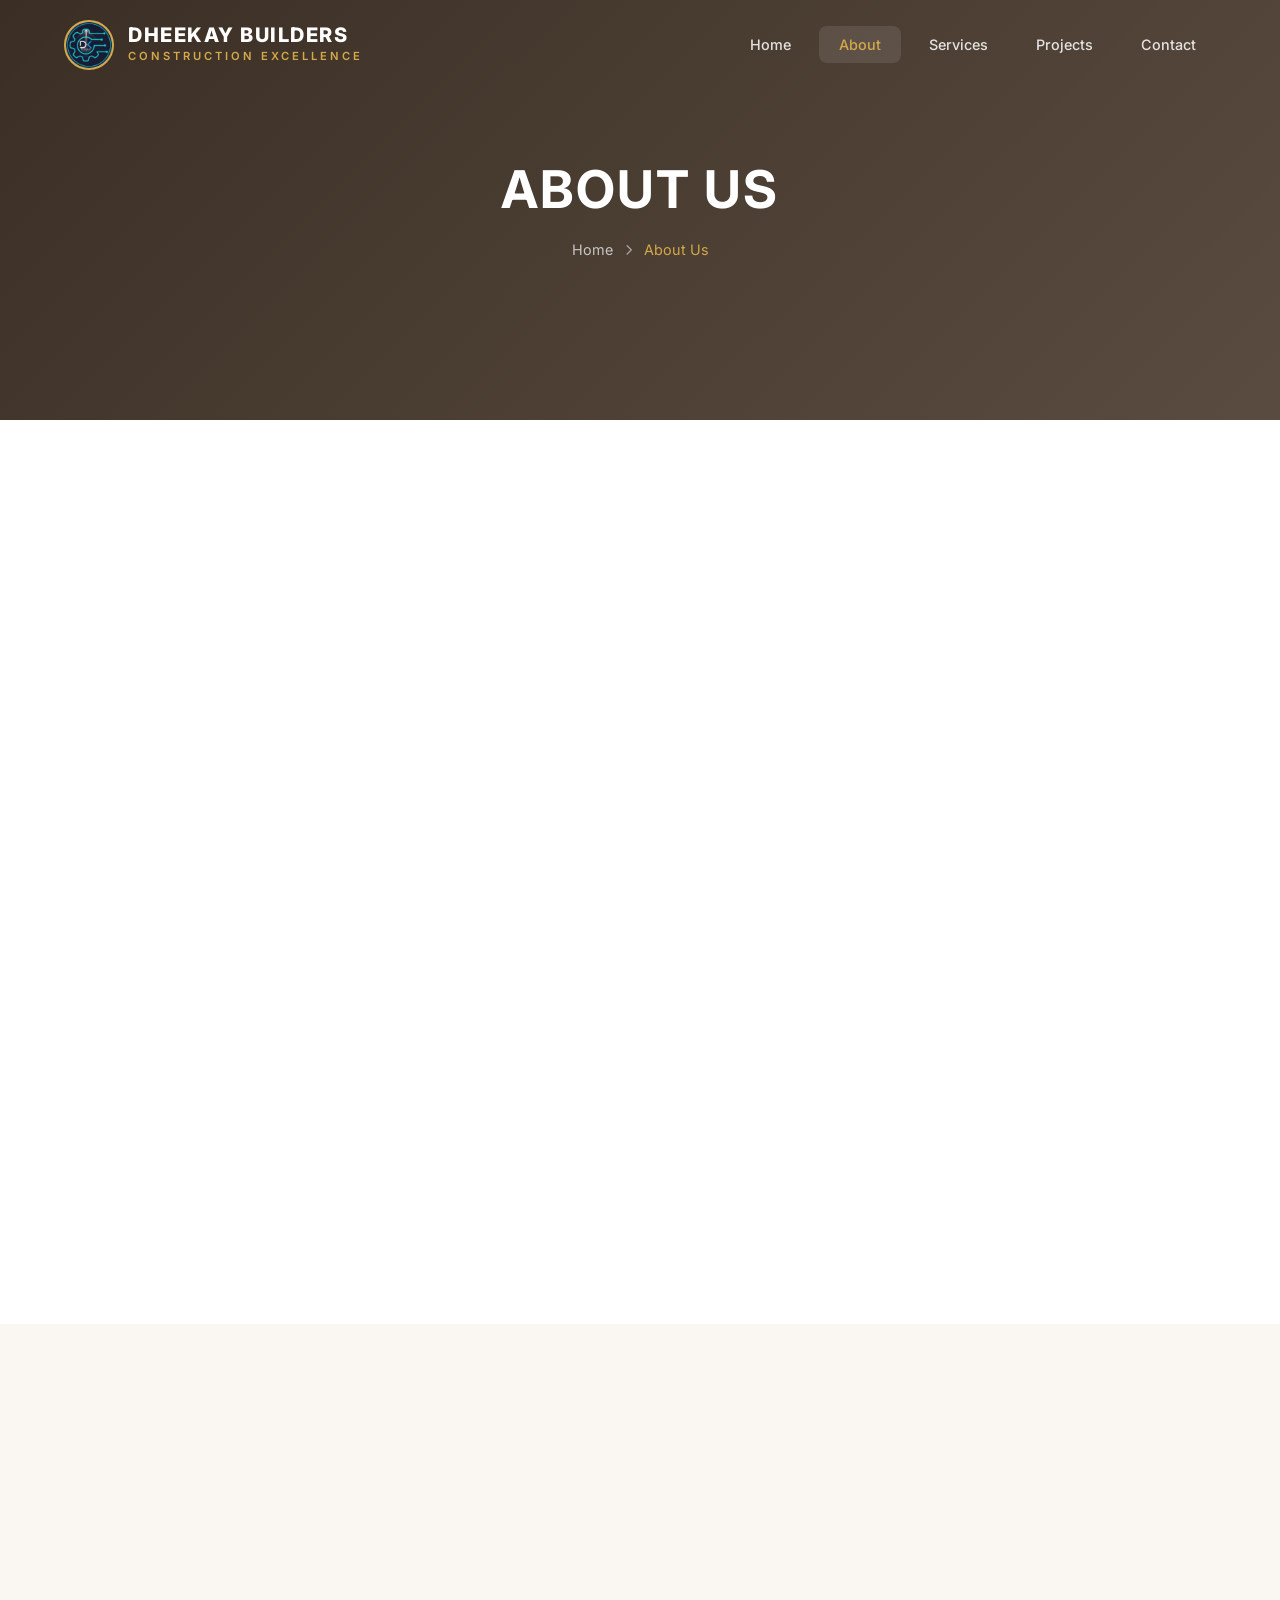
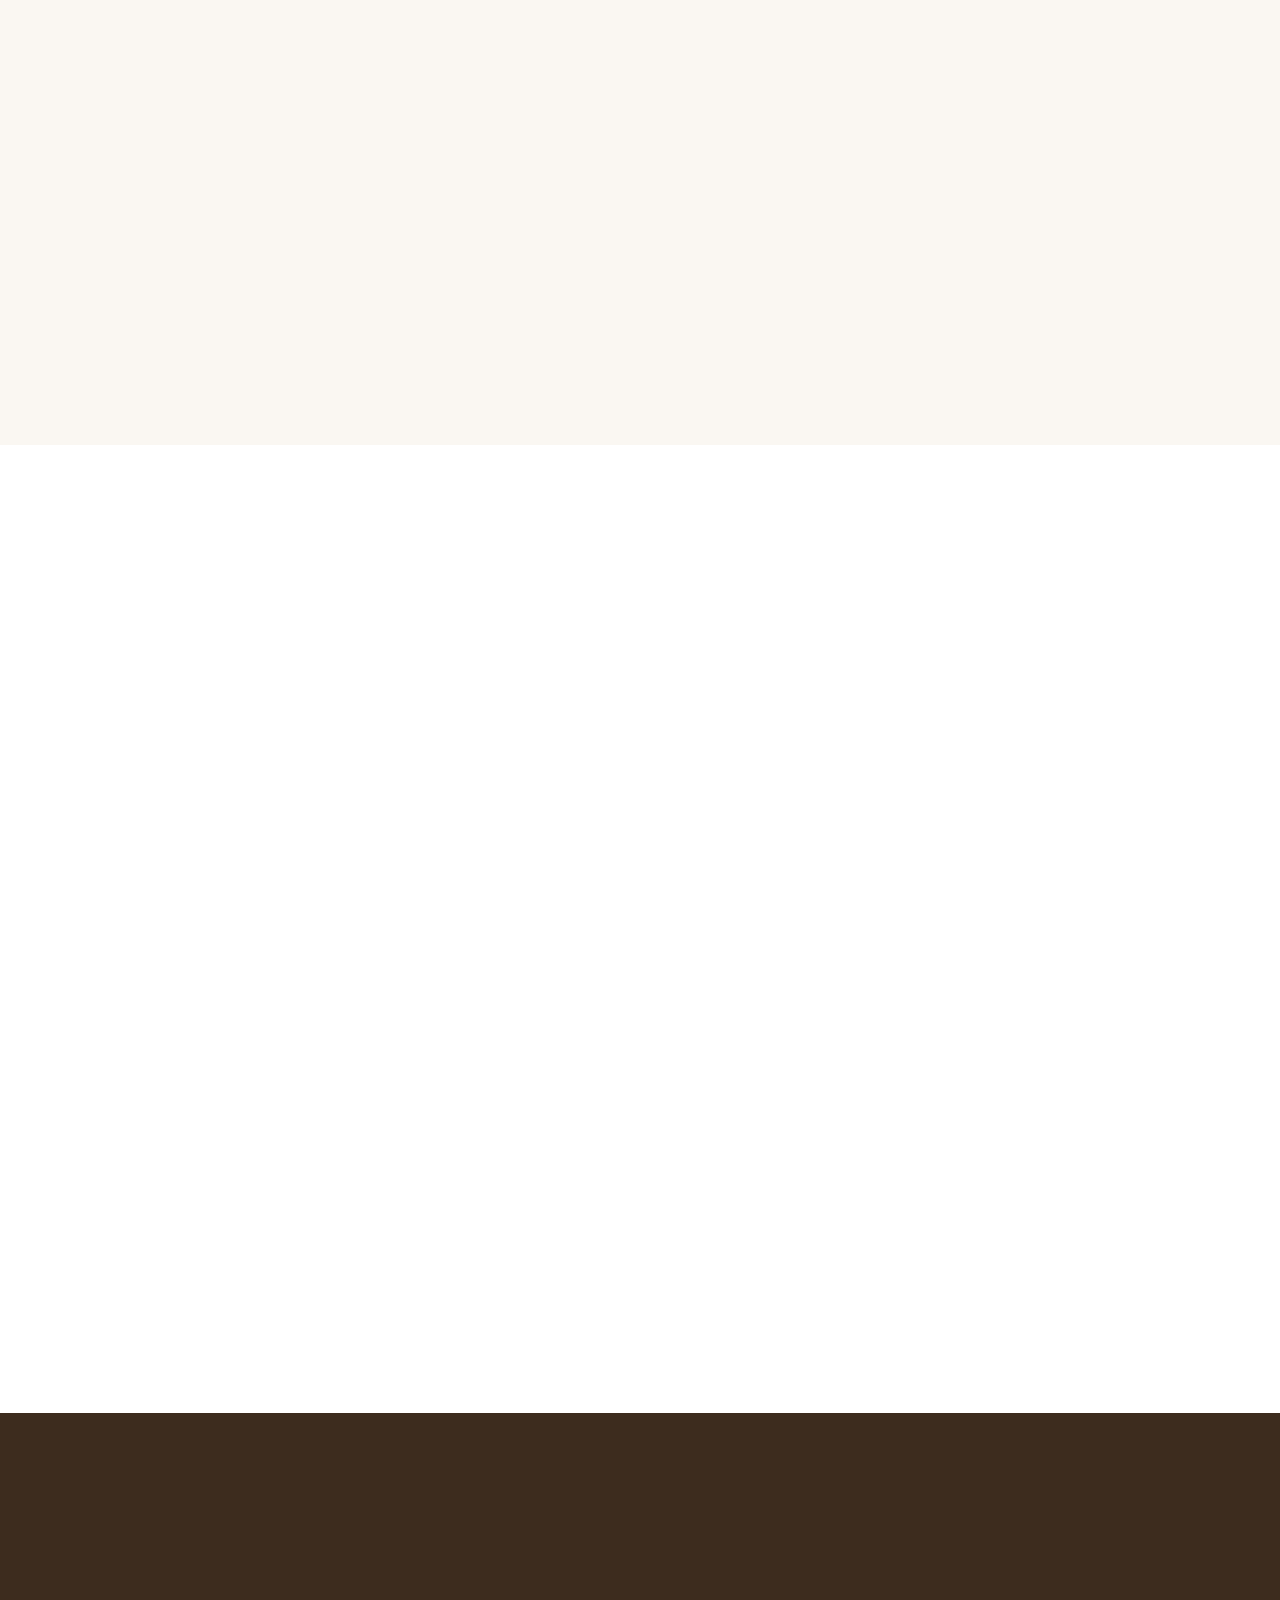
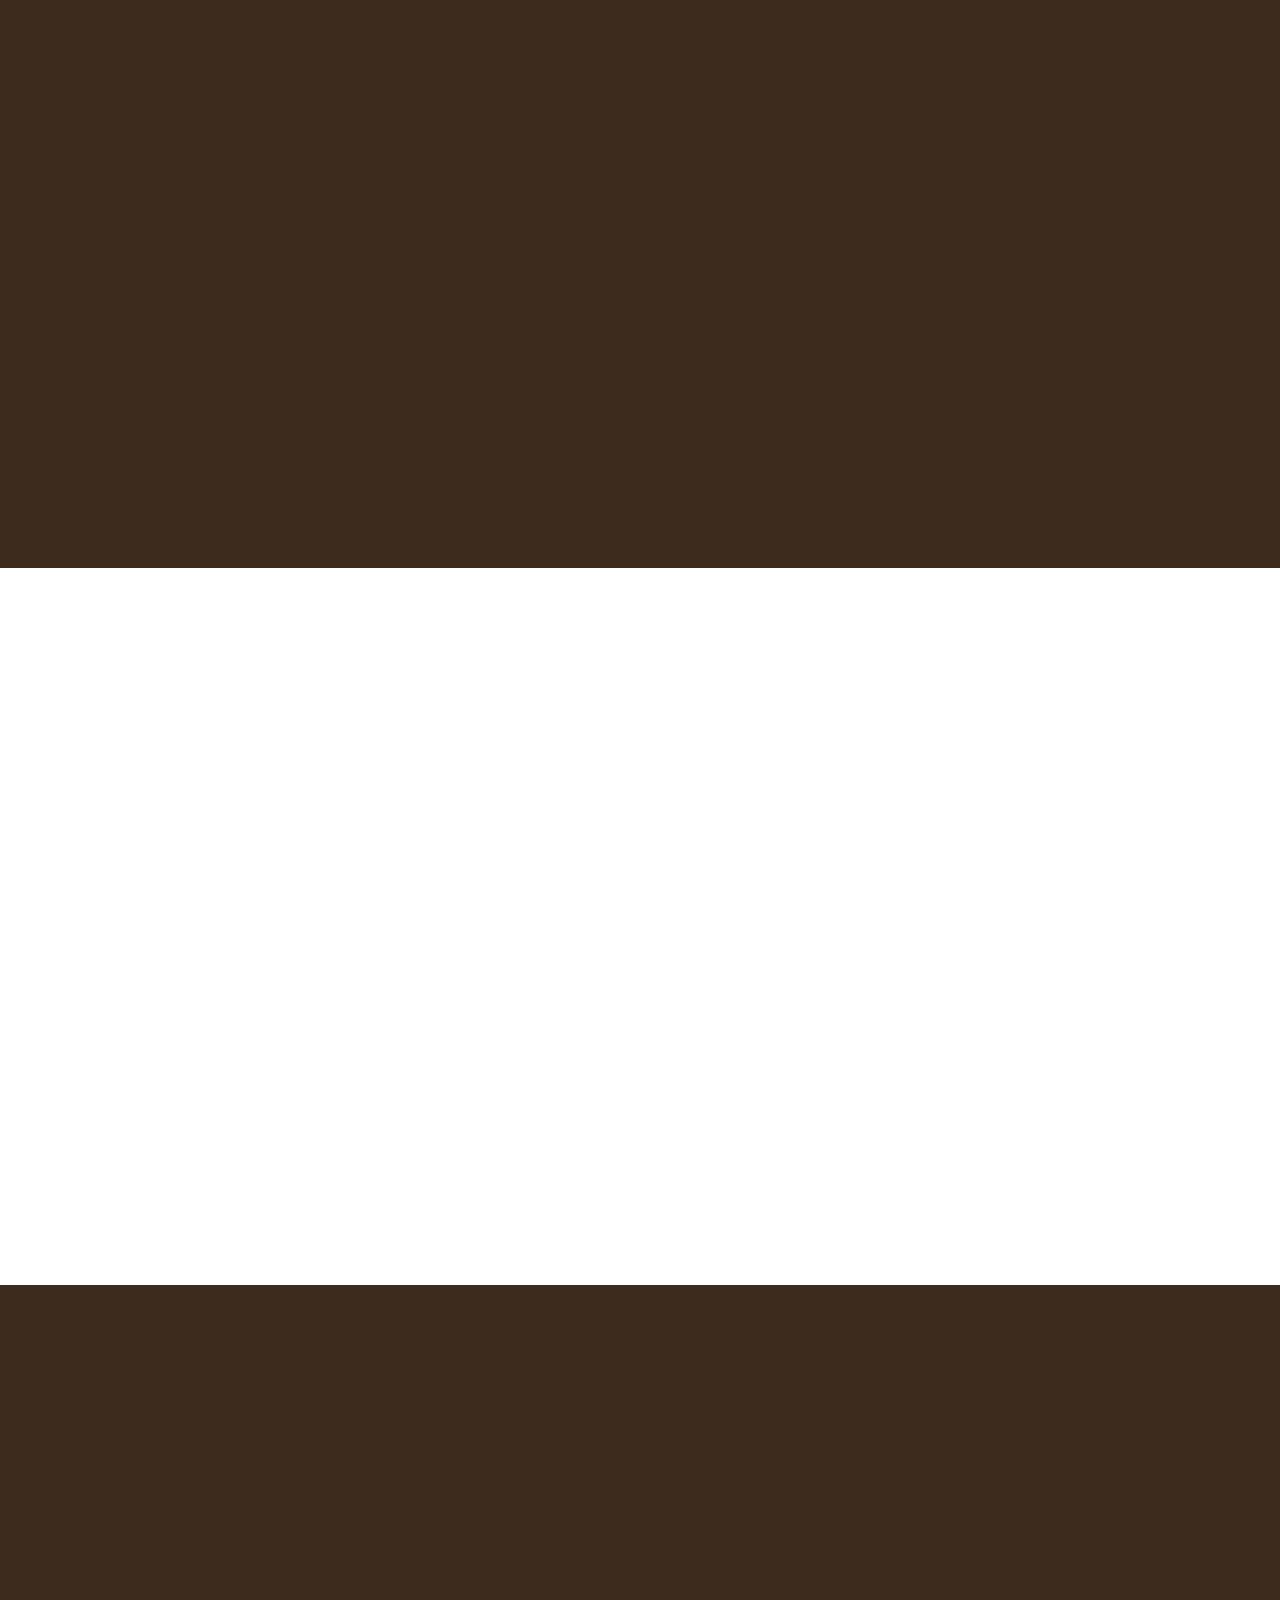
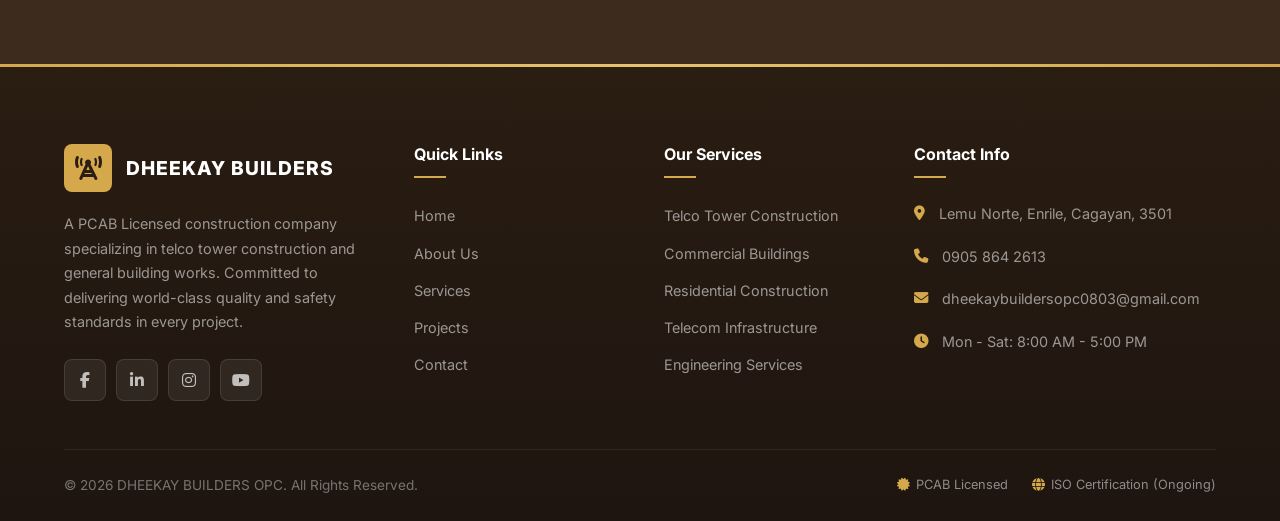
==== commit 0f475ff8: "Make logo round and add company name beside logo" ====
--- a/about.html
+++ b/about.html
@@ -19,6 +19,10 @@
             <nav class="navbar">
                 <a href="index.html" class="logo">
                     <img src="logo.png" alt="DHEEKAY BUILDERS OPC Logo" class="logo-img">
+                    <div class="logo-text">
+                        <span class="company-name">DHEEKAY BUILDERS</span>
+                        <span class="company-tagline">Construction Excellence</span>
+                    </div>
                 </a>
                 <ul class="nav-menu" id="navMenu">
                     <li><a href="index.html" class="nav-link">Home</a></li>
--- a/css/styles.css
+++ b/css/styles.css
@@ -198,8 +198,10 @@
 
 .logo-img {
     height: 50px;
-    width: auto;
-    object-fit: contain;
+    width: 50px;
+    object-fit: cover;
+    border-radius: 50%;
+    border: 2px solid var(--accent);
 }
 
 .nav-menu {
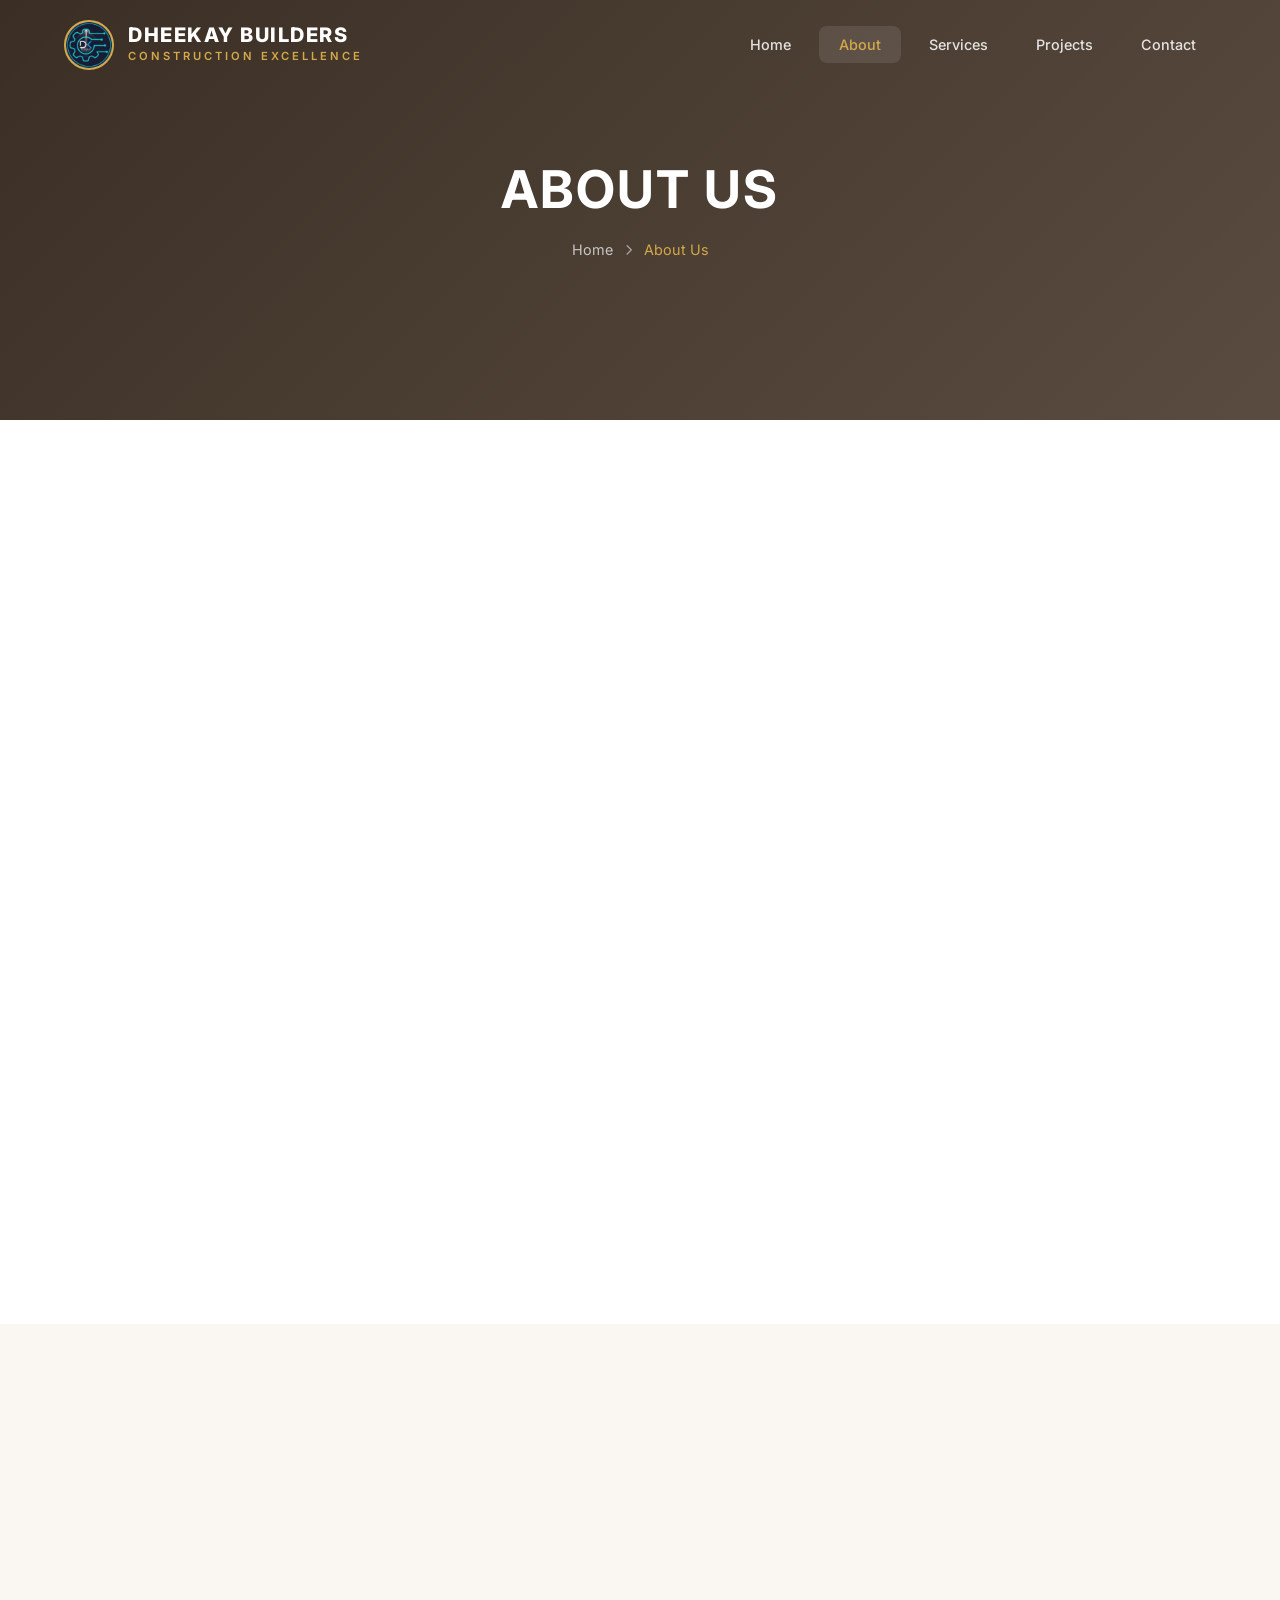
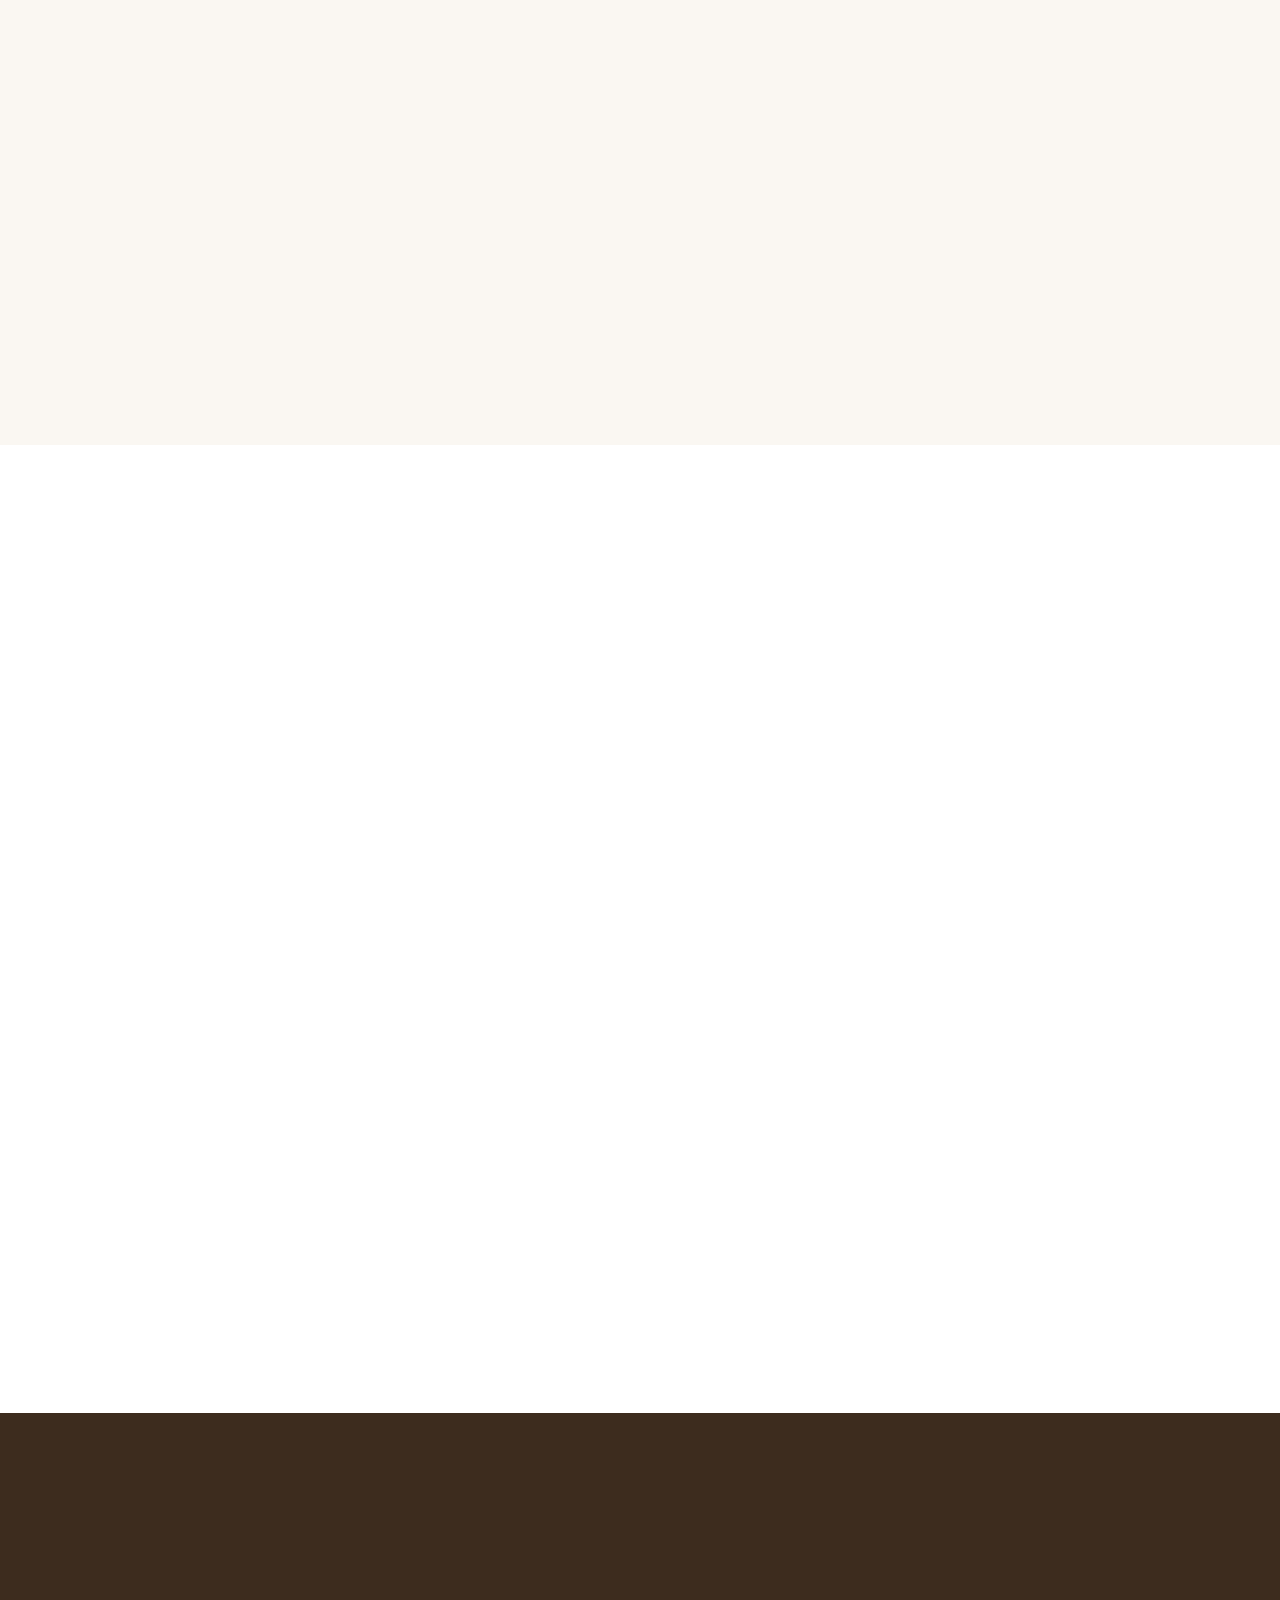
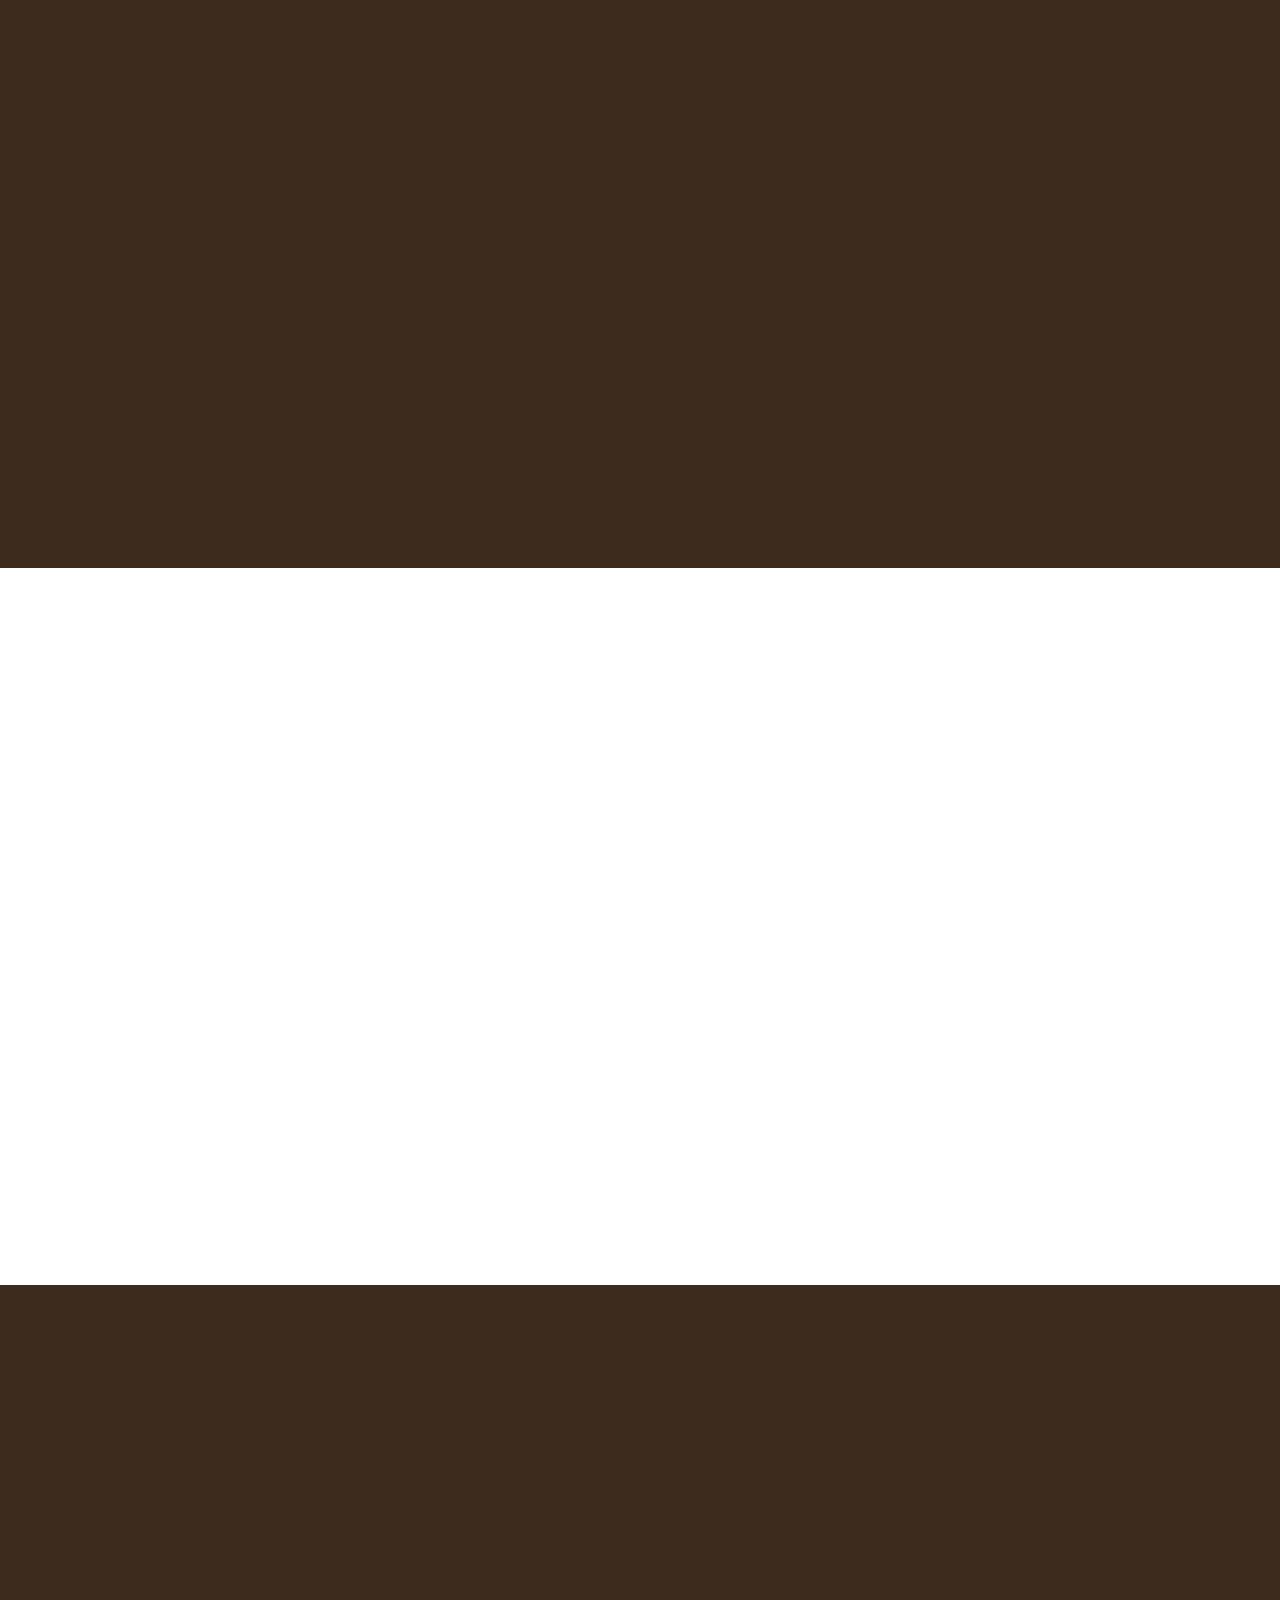
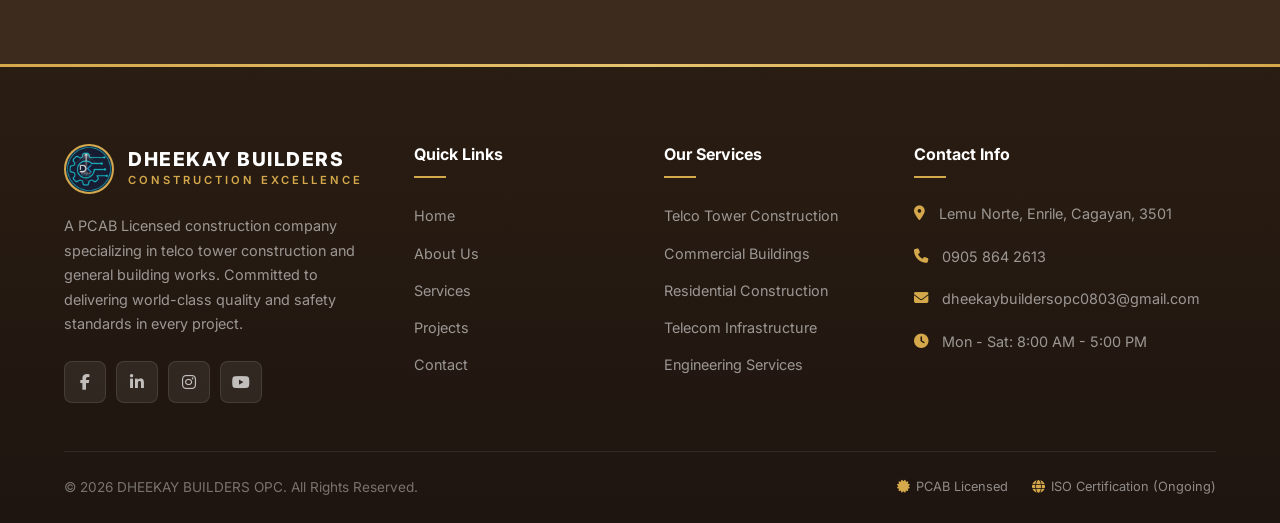
==== commit cac12f55: "Unify logo across all headers and footers — round logo.png with company name" ====
--- a/about.html
+++ b/about.html
@@ -264,10 +264,11 @@
             <div class="footer-grid">
                 <div class="footer-about">
                     <div class="footer-logo">
-                        <div class="footer-logo-icon">
-                            <i class="fas fa-tower-cell"></i>
-                        </div>
-                        <span>DHEEKAY BUILDERS</span>
+                        <img src="logo.png" alt="DHEEKAY BUILDERS OPC Logo" class="footer-logo-img">
+                        <div class="footer-logo-text">
+                            <span class="footer-company-name">DHEEKAY BUILDERS</span>
+                            <span class="footer-company-tagline">Construction Excellence</span>
+                        </div>
                     </div>
                     <p>A PCAB Licensed construction company specializing in telco tower construction and general building works. Committed to delivering world-class quality and safety standards in every project.</p>
                     <div class="footer-social">
--- a/css/styles.css
+++ b/css/styles.css
@@ -1618,26 +1618,34 @@
     margin-bottom: 20px;
 }
 
-.footer-logo-icon {
-    width: 48px;
-    height: 48px;
-    background: var(--accent);
-    border-radius: var(--radius);
-    display: flex;
-    align-items: center;
-    justify-content: center;
-}
-
-.footer-logo-icon i {
-    font-size: 1.5rem;
-    color: var(--primary-dark);
-}
-
-.footer-logo span {
+.footer-logo-img {
+    height: 50px;
+    width: 50px;
+    object-fit: cover;
+    border-radius: 50%;
+    border: 2px solid var(--accent);
+    flex-shrink: 0;
+}
+
+.footer-logo-text {
+    display: flex;
+    flex-direction: column;
+}
+
+.footer-company-name {
     font-size: 1.2rem;
     font-weight: 800;
     color: var(--white);
-    letter-spacing: 1px;
+    letter-spacing: 1.5px;
+    line-height: 1.2;
+}
+
+.footer-company-tagline {
+    font-size: 0.7rem;
+    color: var(--accent);
+    letter-spacing: 3px;
+    text-transform: uppercase;
+    font-weight: 600;
 }
 
 .footer-about p {
